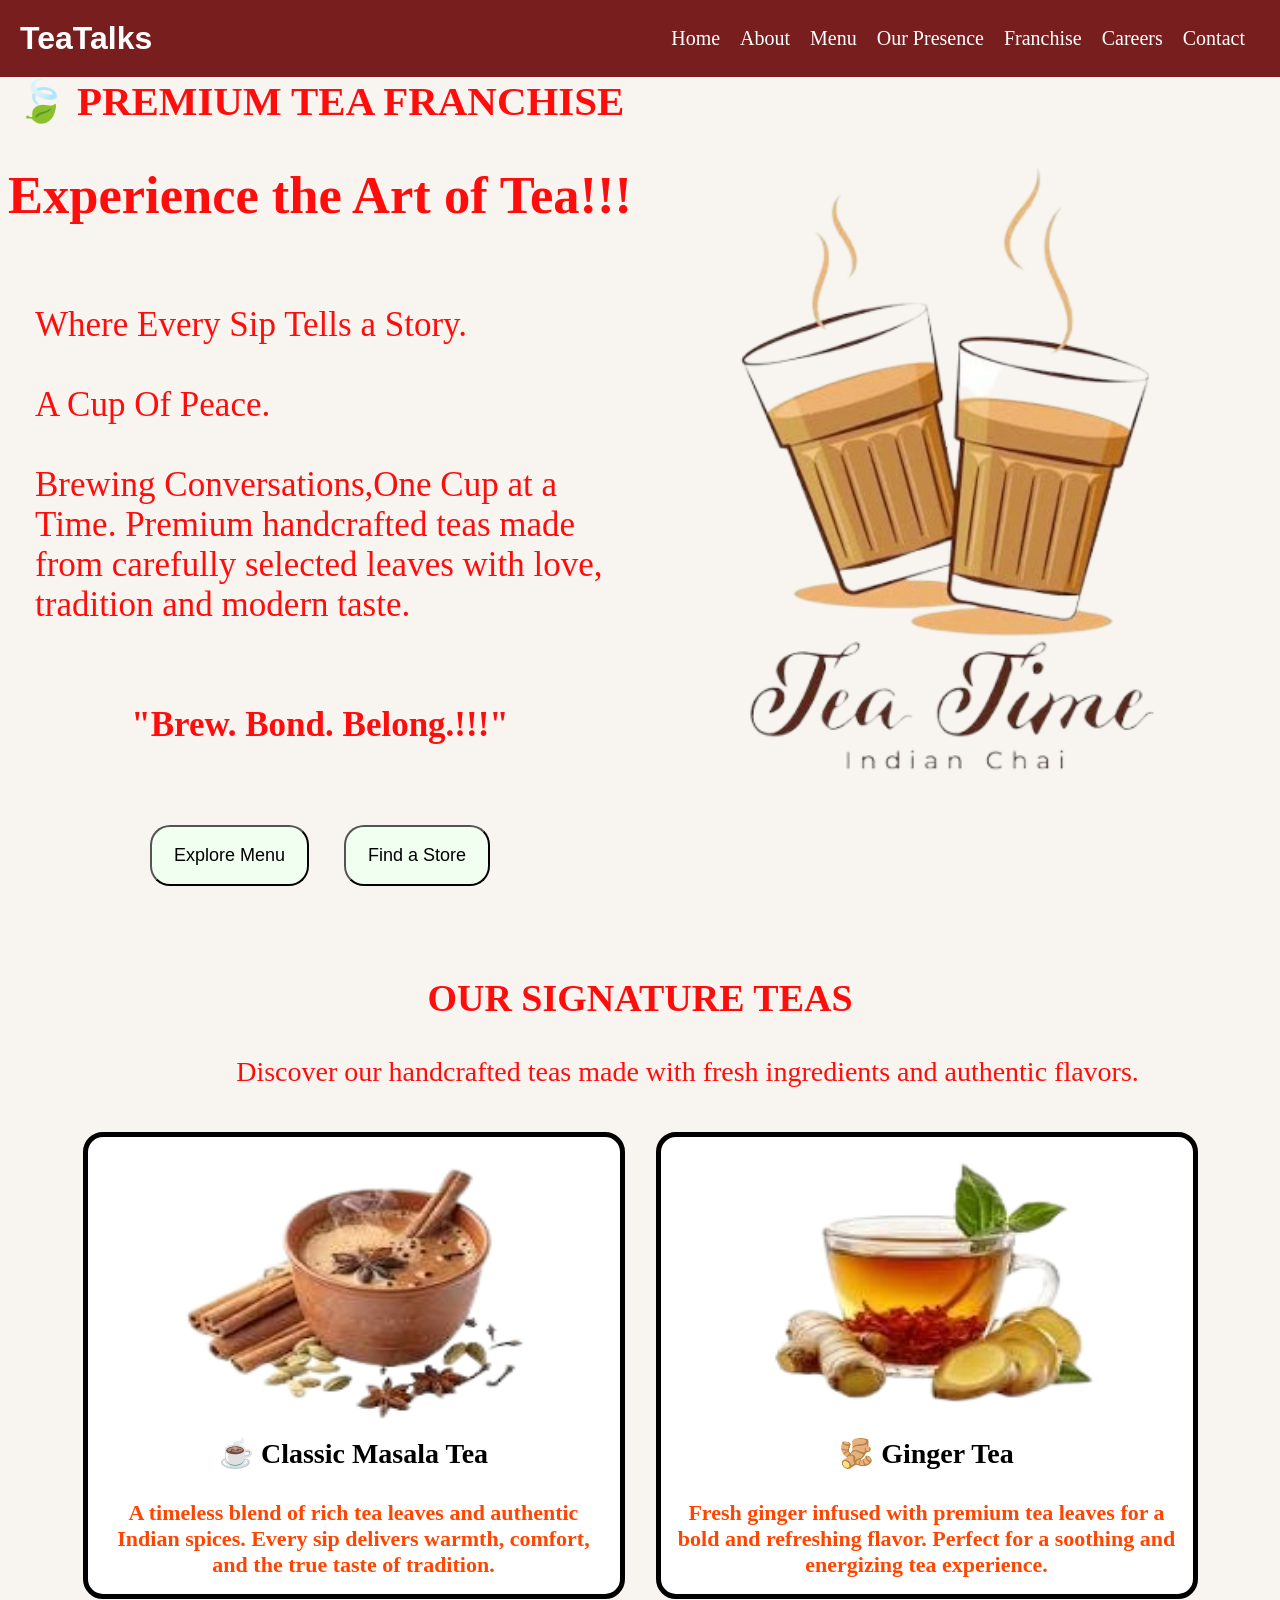
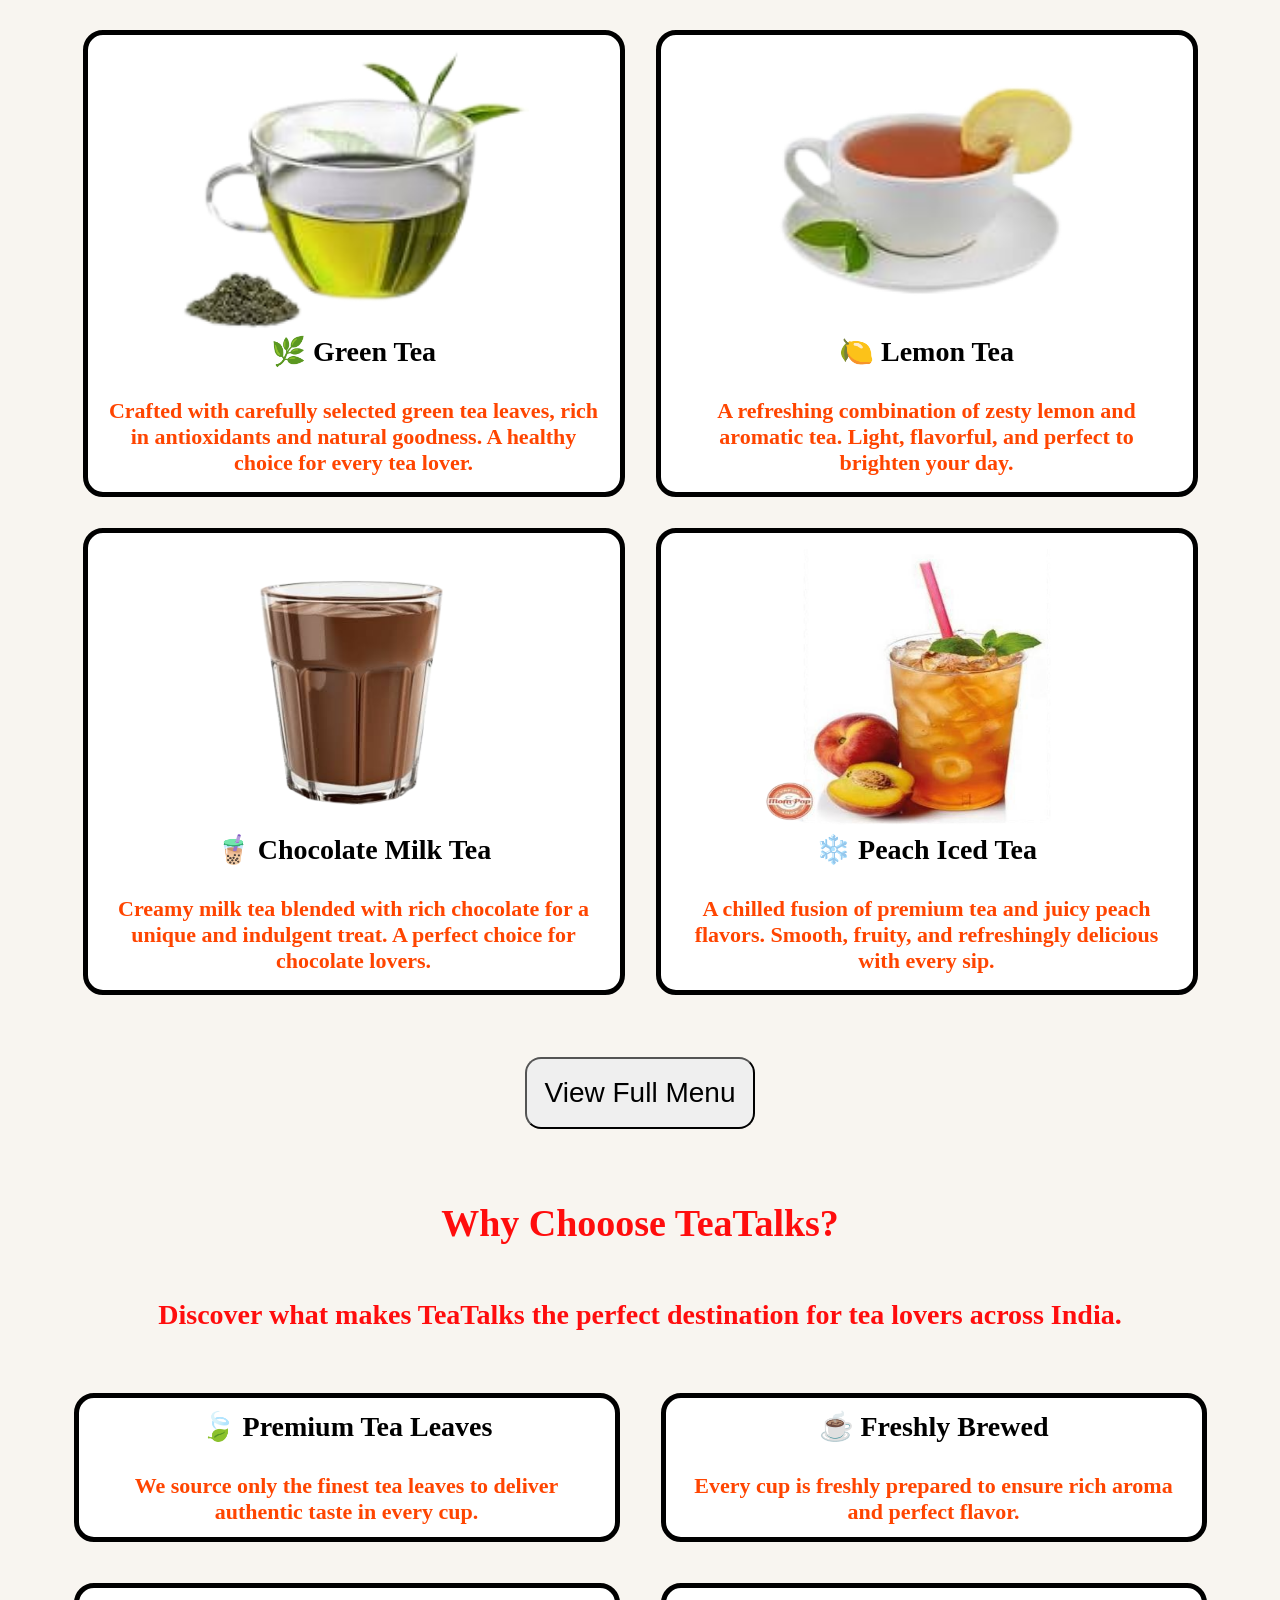
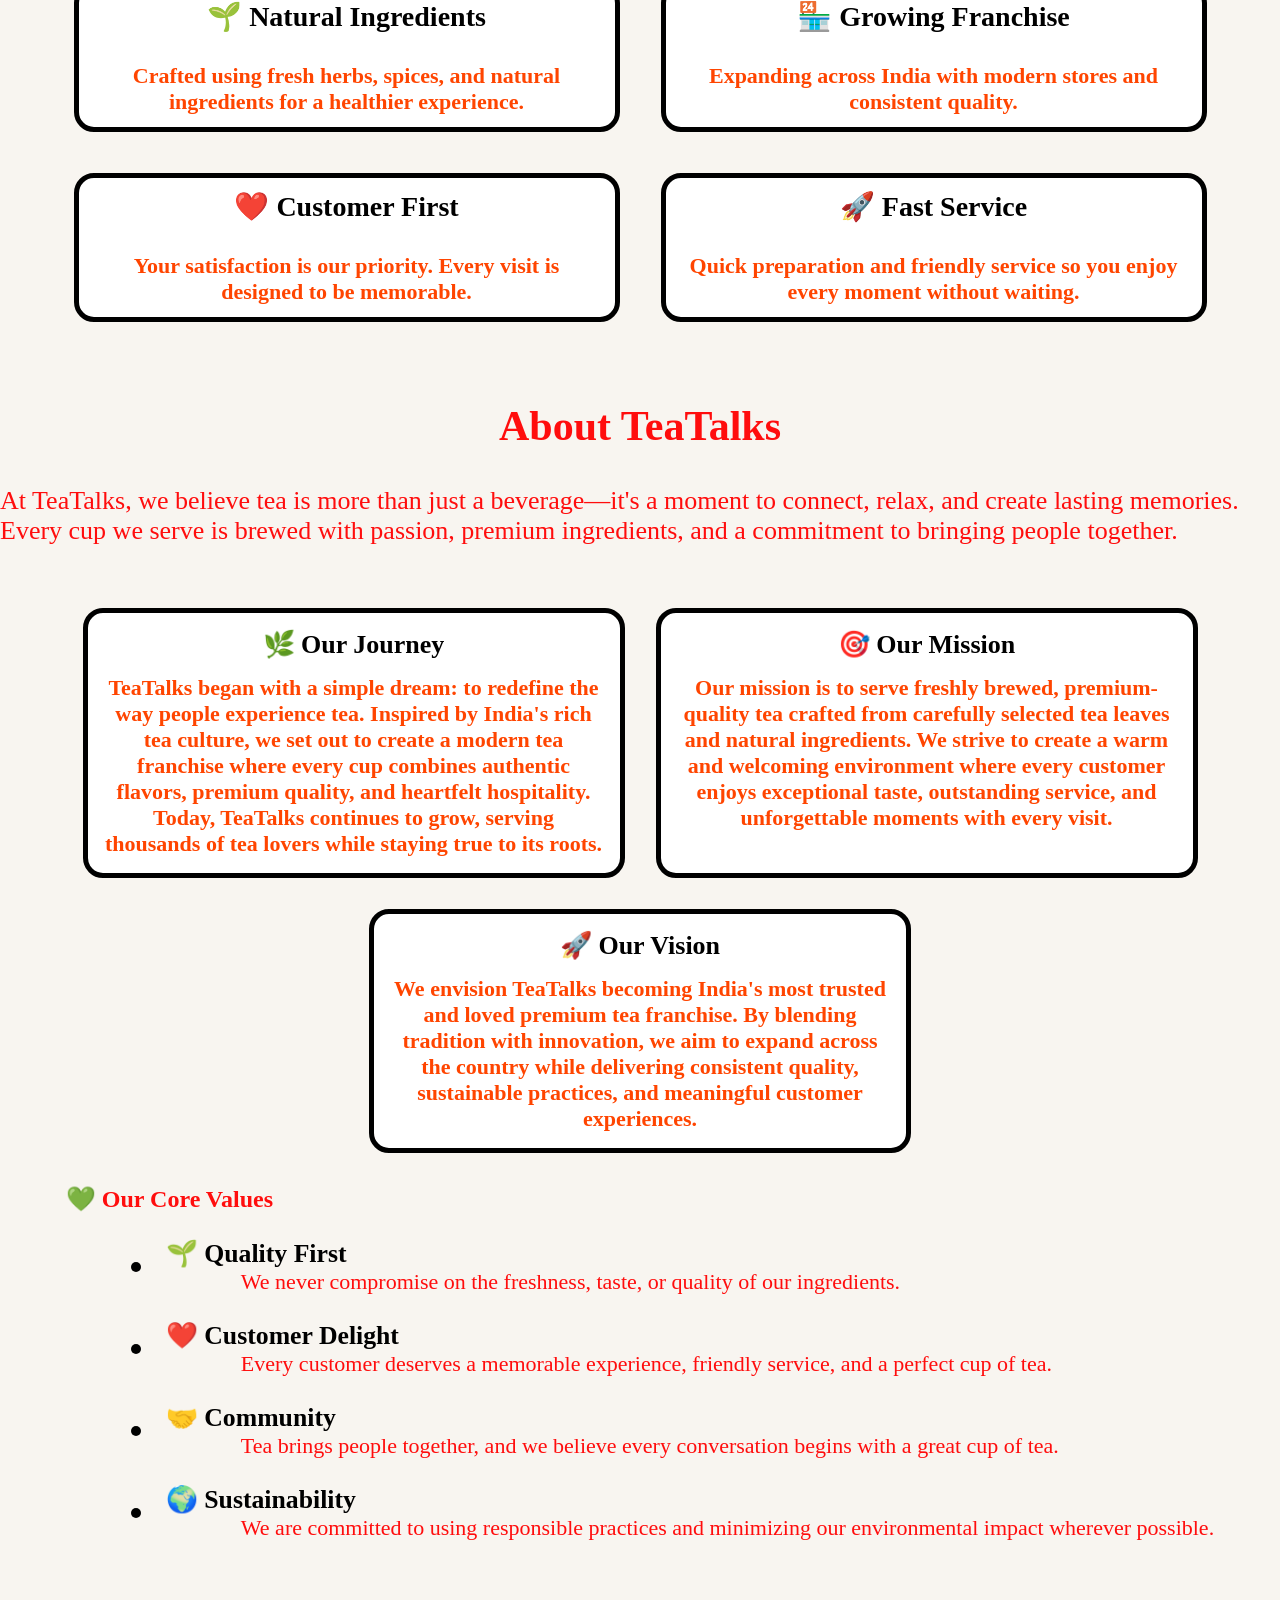
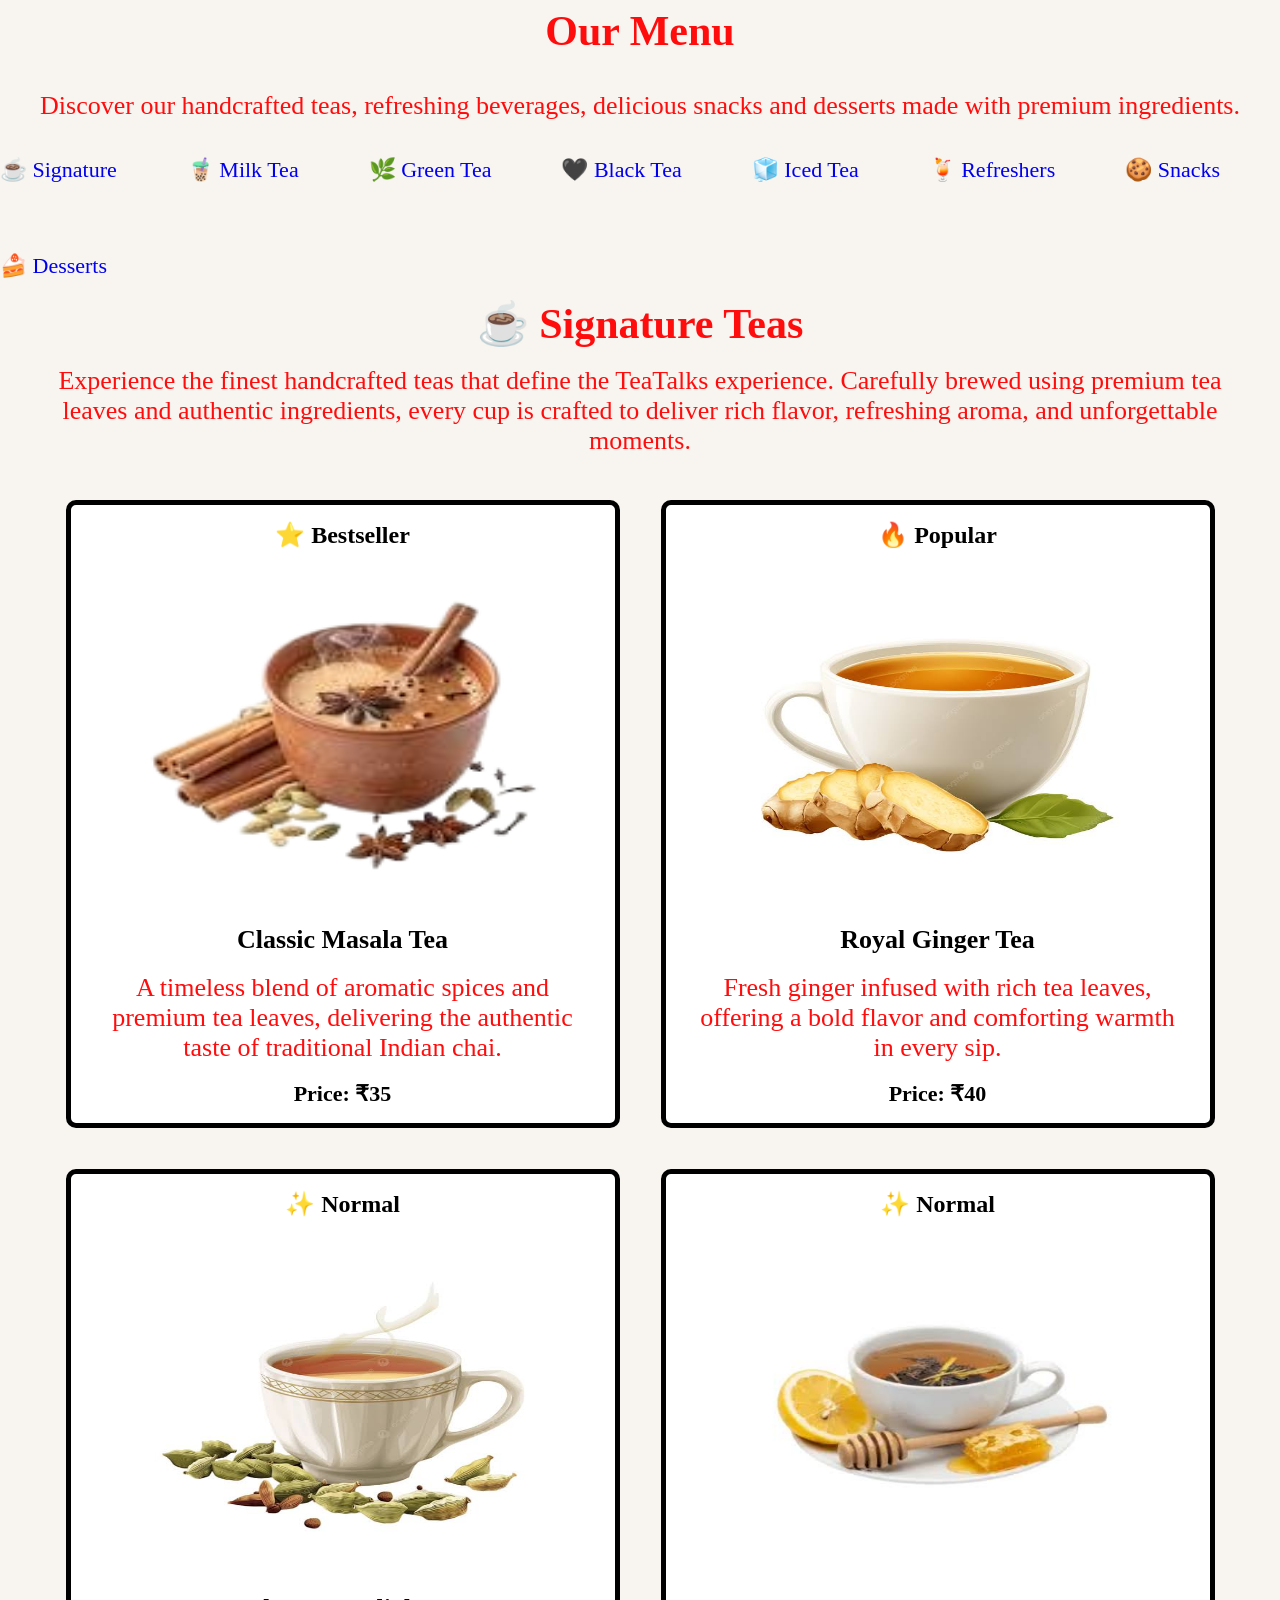
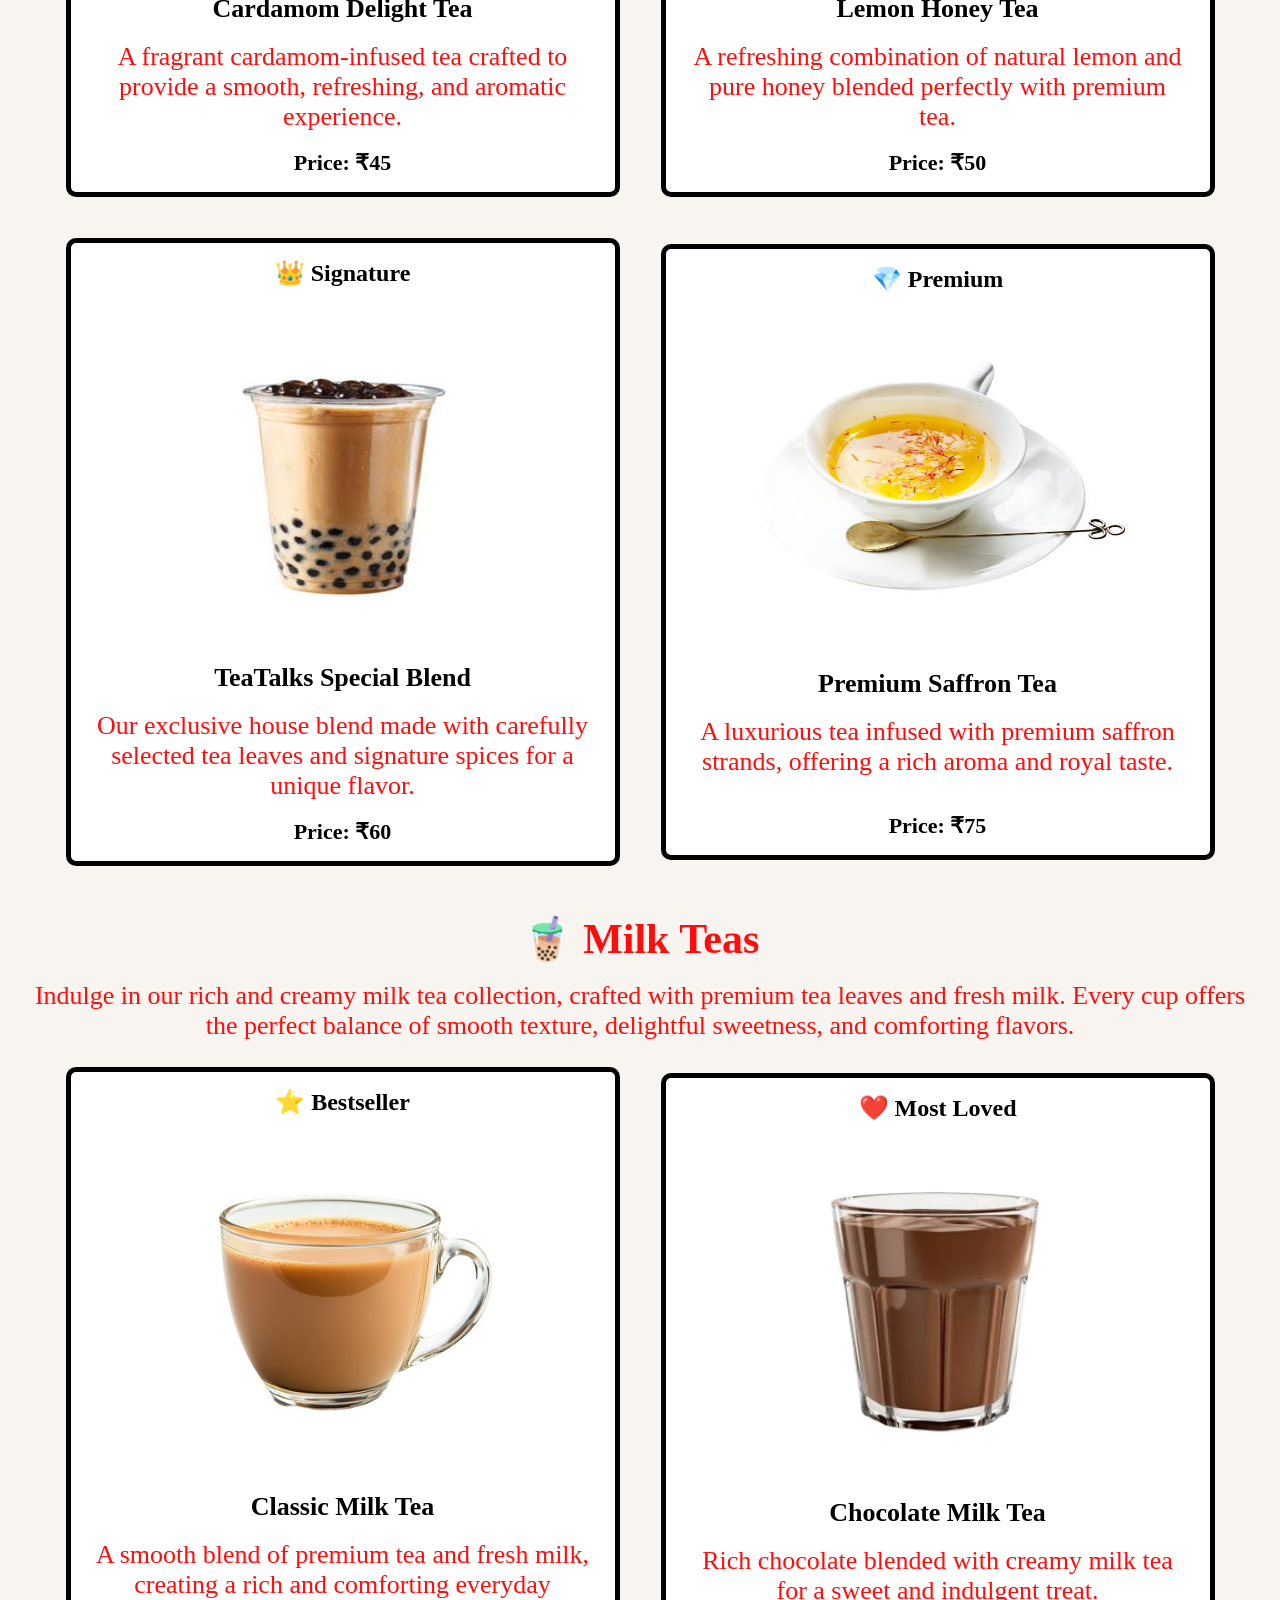
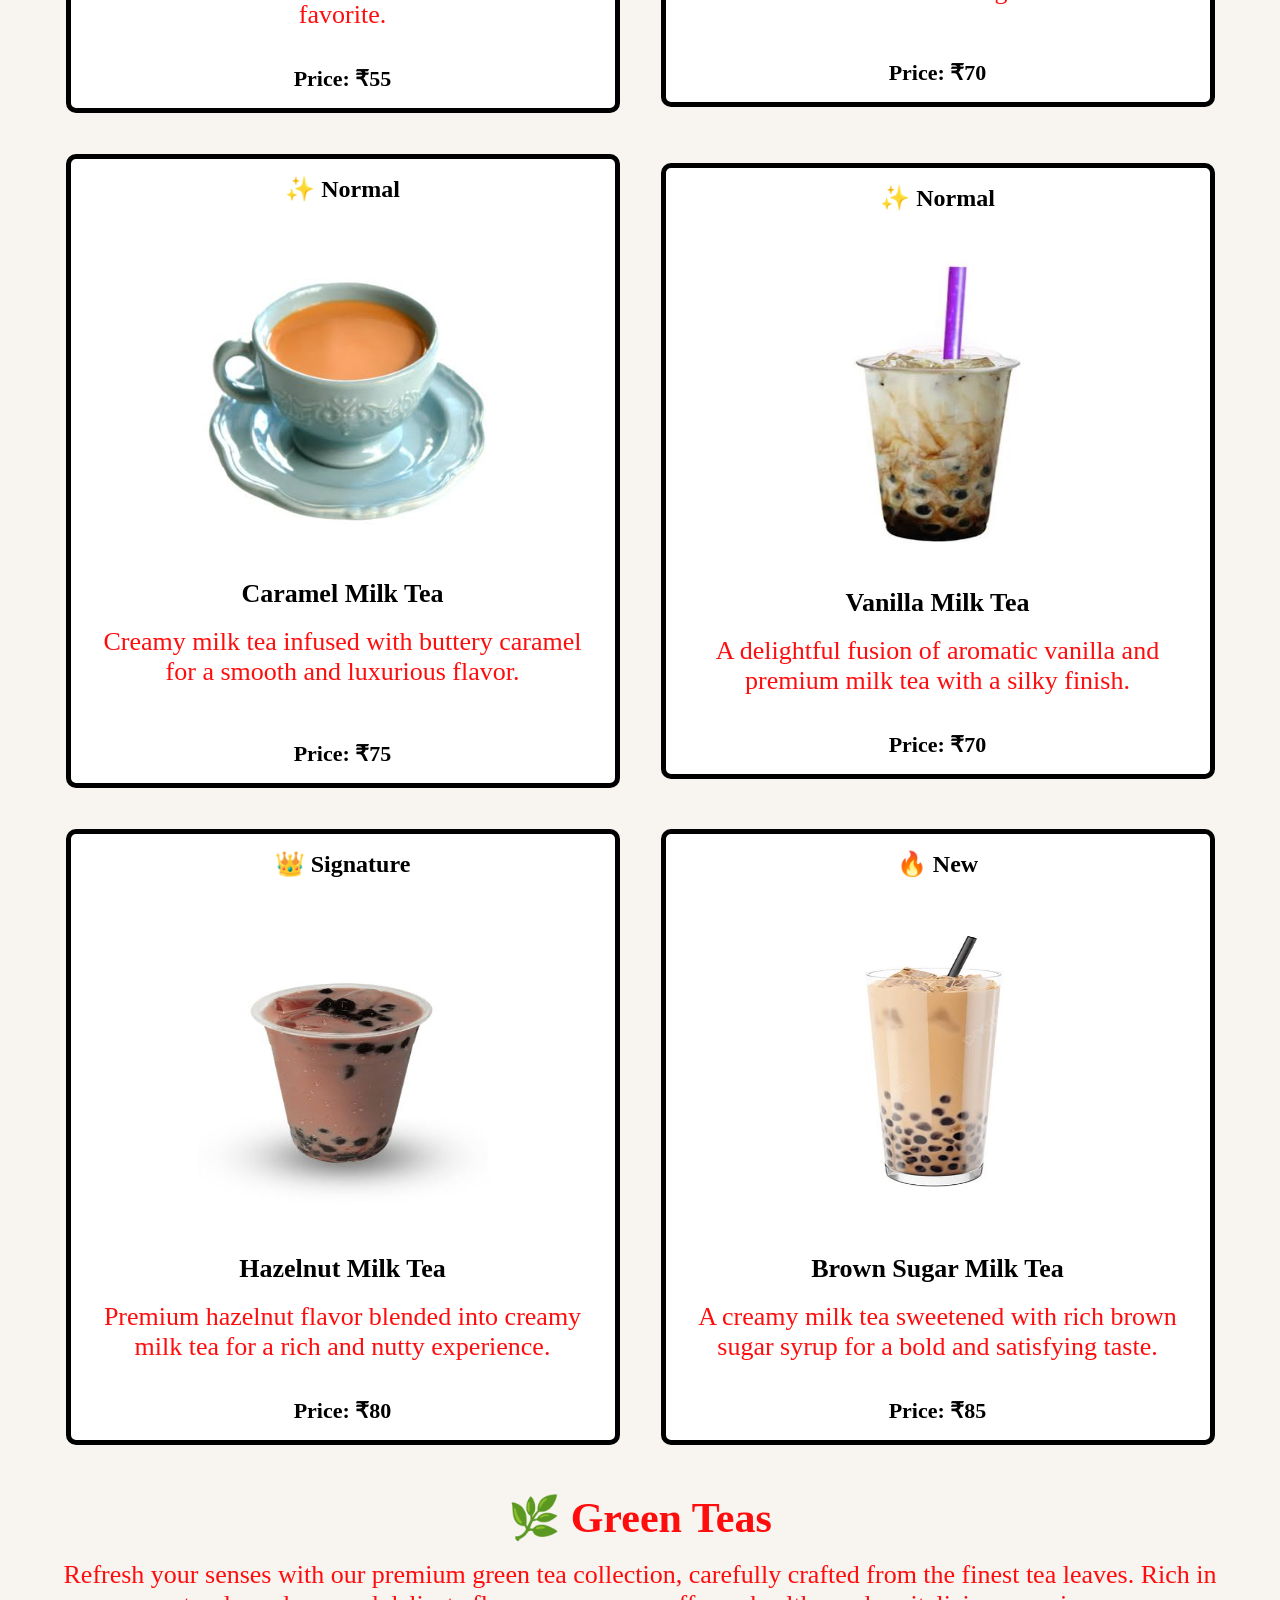
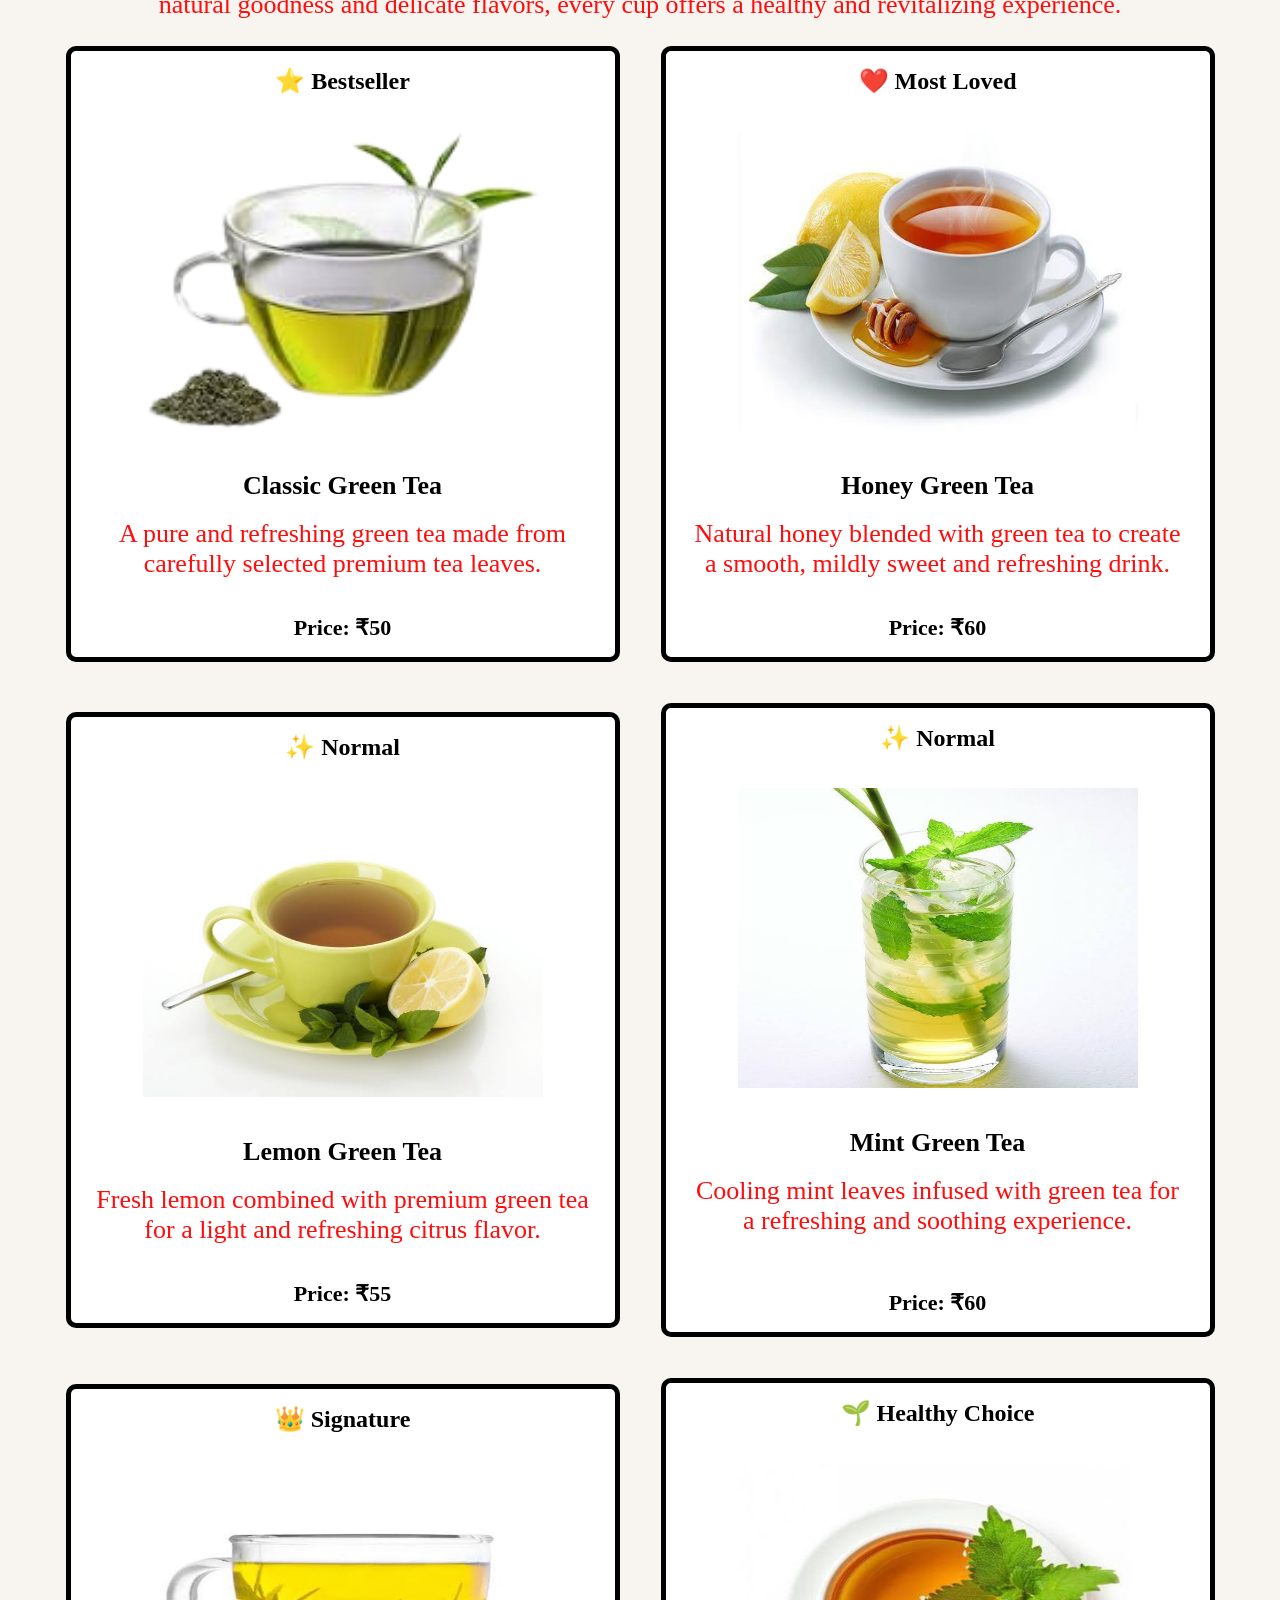
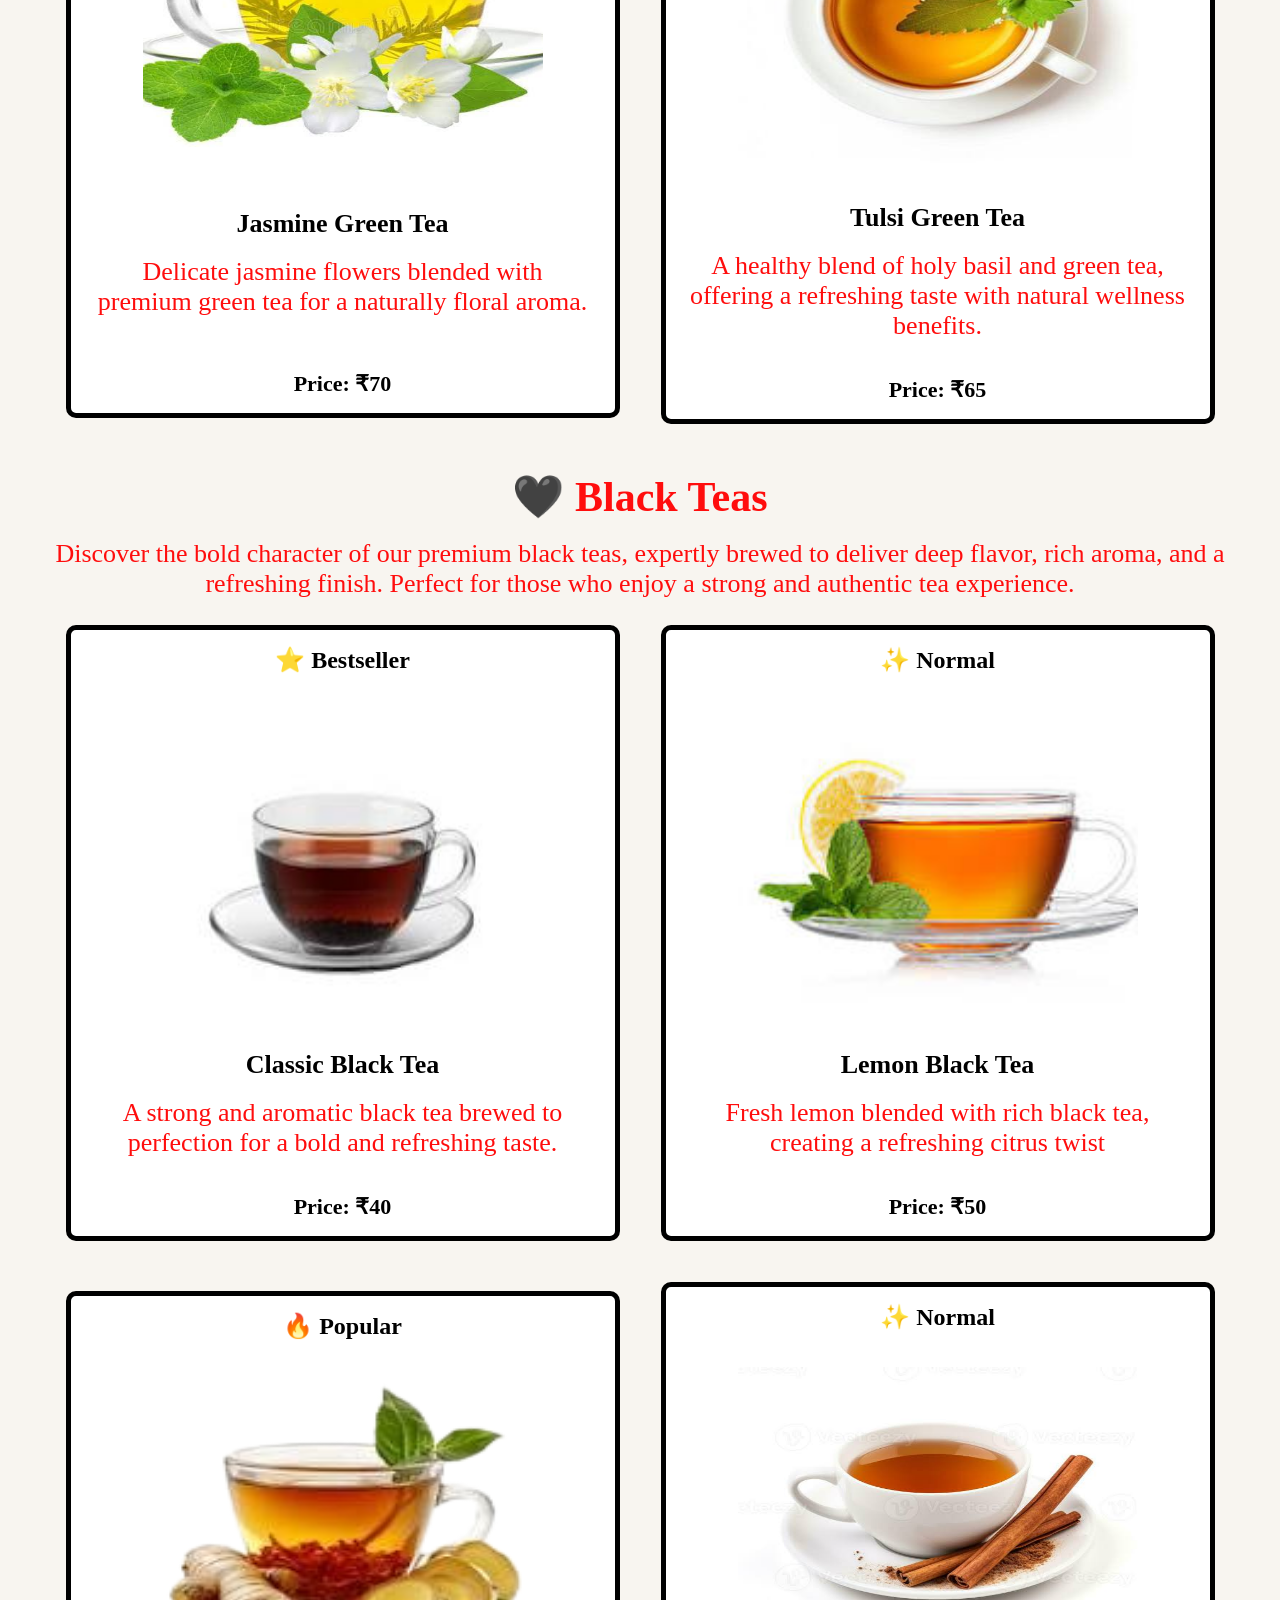
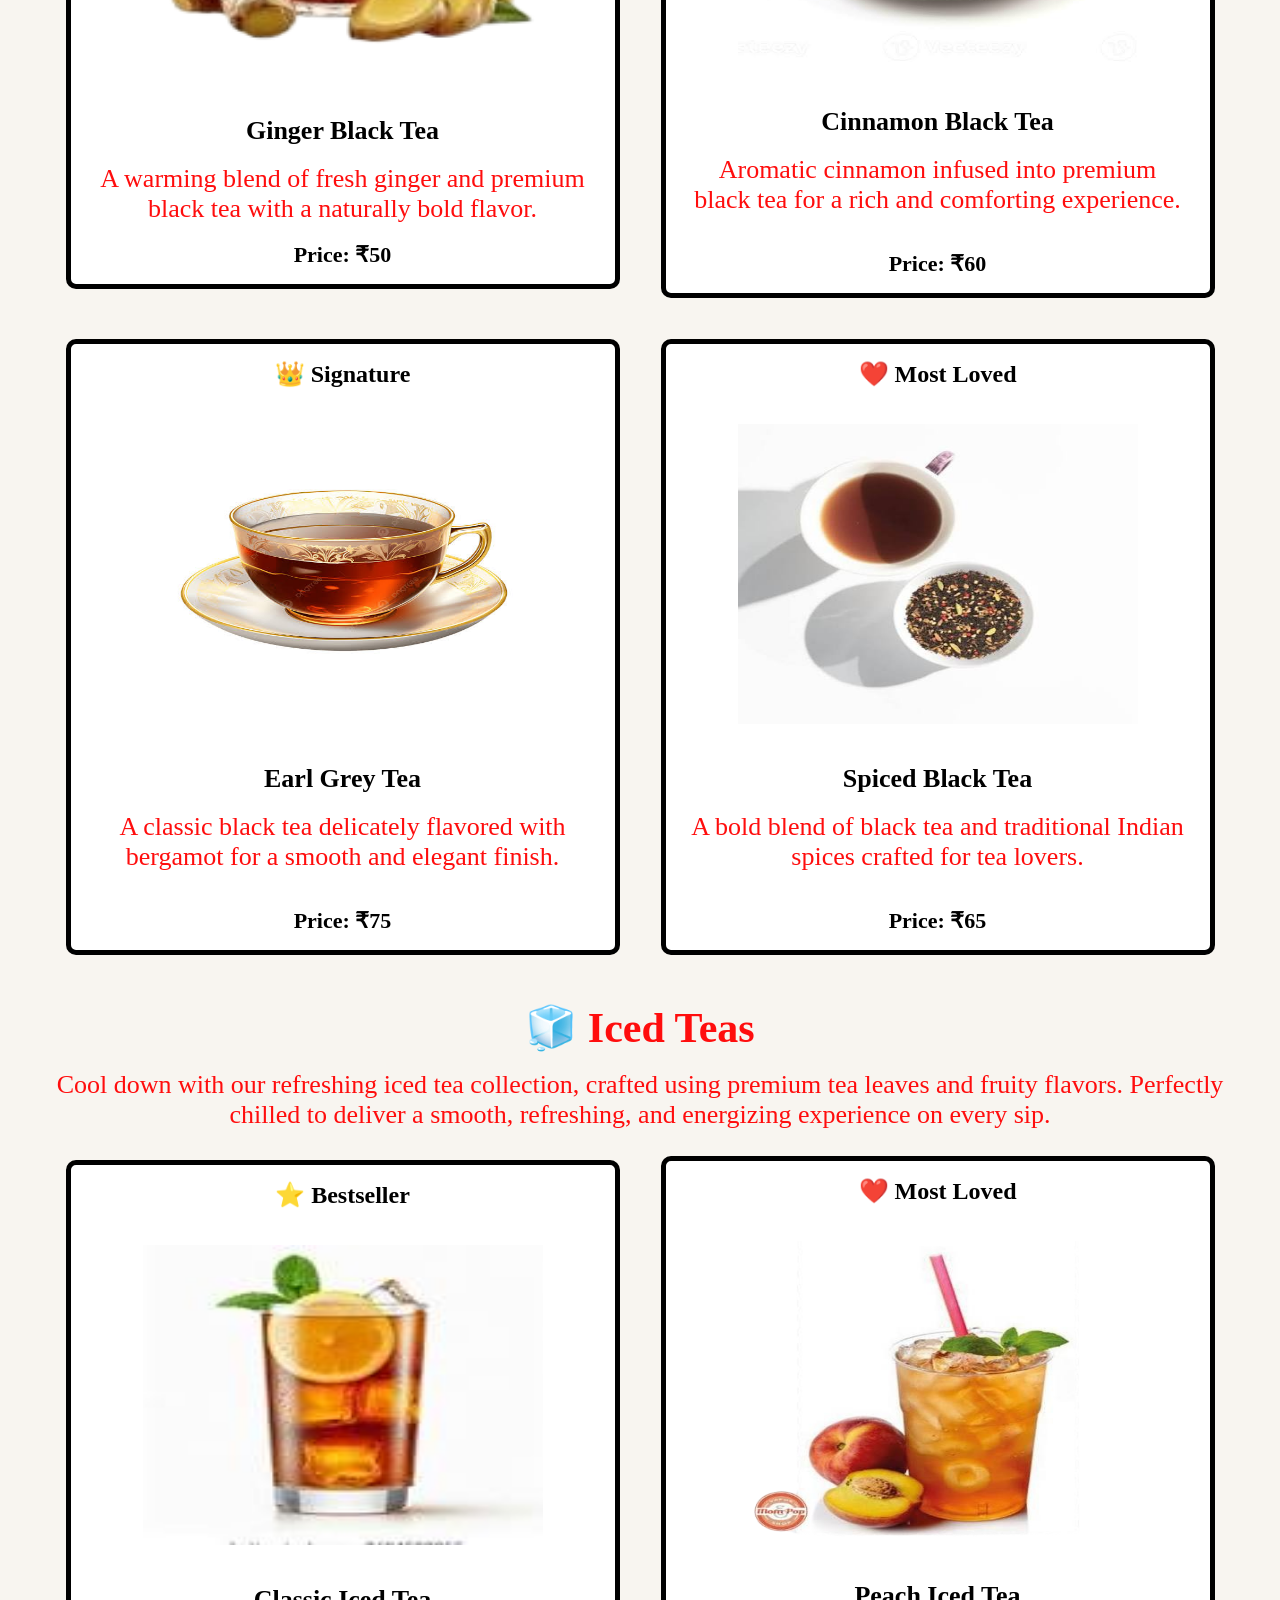
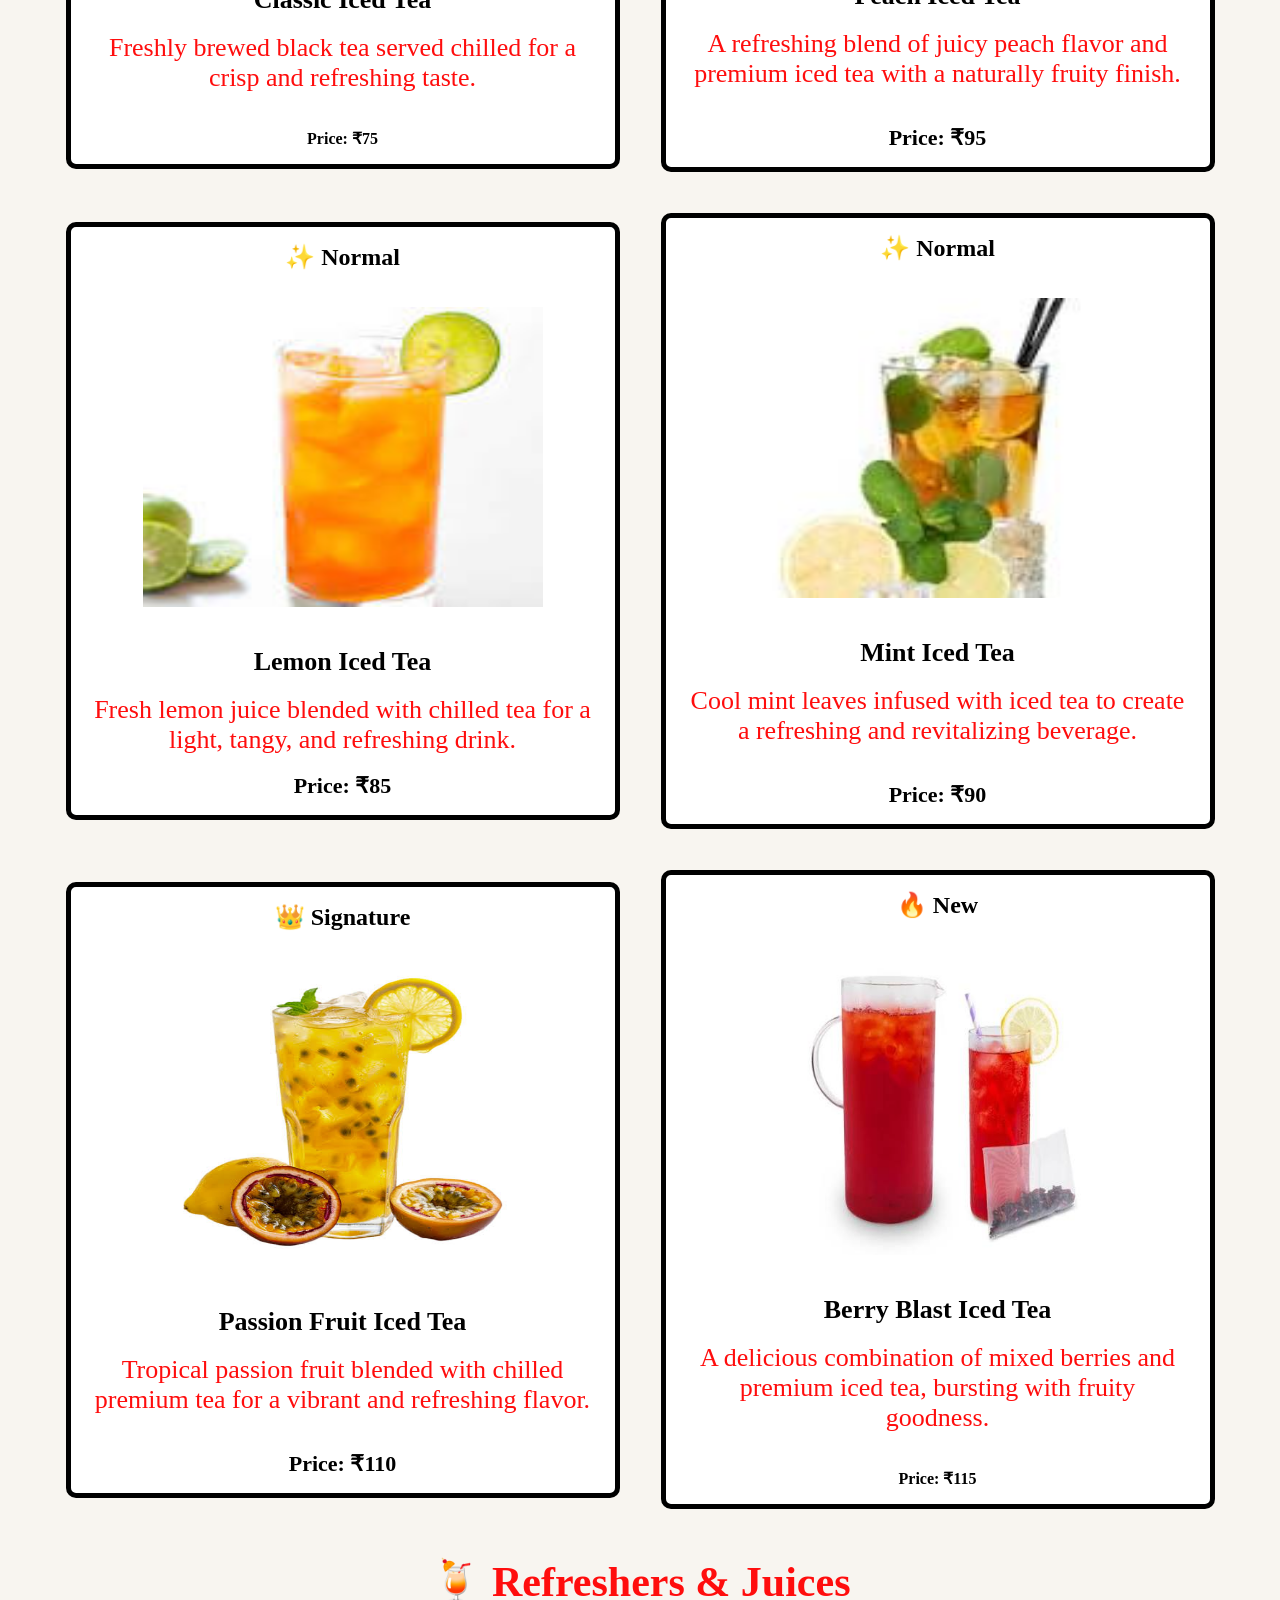
==== index.html @ 5b55db02 "initial website designed" ====
<!DOCTYPE html>
<html lang="en">
<head>
    <meta charset="UTF-8">
    <meta name="viewport" content="width=device-width, initial-scale=1.0">
    <link rel="stylesheet" href="style.css">
    <link rel="icon" href="TT-img-removebg-preview.png" type="image/png">
    <title>Tea Talks</title>
</head>
<body>
    <div id="maindiv">
        <div class="header">
            <div class="list">
                <h1 id="navbar">TeaTalks</h1>
                <ul id="lis">
                    <li><a class="anchor" href="#home" class="active" id="ho">Home </a></li>
                    <li><a class="anchor" href="#about">About  </a></li>
                    <li><a class="anchor" href="#menu">Menu   </a></li>    
                    <li><a class="anchor" href="#Presence">Our Presence </a></li>
                    <li><a class="anchor" href="#franchise">Franchise</a></li>
                    <li><a class="anchor" href="#careers">Careers  </a></li>
                    <li><a class="anchor" href="#contact">Contact  </a></li>
                </ul>
            </div>
        </div>
        <section id="home">
        <div class="banner">

            <div id="homecontent">
            <h3>🍃 PREMIUM TEA FRANCHISE</h3><br>
            <h1>Experience the Art of Tea!!!</h1><br><br>
            <p class="para">Where Every Sip Tells a Story. <br><br>
            A Cup Of Peace. <br><br> 
            Brewing Conversations,One Cup at a Time.
            Premium handcrafted teas made from carefully selected leaves with love, tradition and modern taste.</p><br><br>
            <h4>"Brew. Bond. Belong.!!!"</h4><br><br>
        <div id="btn">
            <button class="btnexpl" id="#menu">Explore Menu</button>
            <button class="btnexpl" id="#stores">Find a Store</button>
        </div>
    </div>
        <div id="img">
            <img src="images-removebg-preview.png" alt="Tea">
        </div>
        </section><br><br><br><br><br>
        <section class="featured">
            <h2>OUR SIGNATURE TEAS</h2><br><br>
            <p>Discover our handcrafted teas made with fresh ingredients and authentic flavors.</p>
            <br><br>
            <div class="cards">
                <div class="card">
                    <img class="cardimage" src="classic.png" alt="" >
                    <h3>☕ Classic Masala Tea</h3><br><br>
                    <h6>A timeless blend of rich tea leaves and authentic Indian spices. Every sip delivers warmth, comfort, and the true taste of tradition.</h6>
                    <h4></h4>
                </div>
                <div class="card">
                    <img class="cardimage" src="ginger tea.png" alt="">
                    <h3>🫚 Ginger Tea</h3><br><br>
                    <h6>Fresh ginger infused with premium tea leaves for a bold and refreshing flavor. Perfect for a soothing and energizing tea experience.</h6>
                    <h4></h4>
                </div>
                <div class="card">
                    <img class="cardimage" src="green tea.png" alt="">
                    <h3>🌿 Green Tea</h3><br><br>
                    <h6>Crafted with carefully selected green tea leaves, rich in antioxidants and natural goodness. A healthy choice for every tea lover.</h6>
                    <h4></h4>
                </div>
                <div class="card">
                    <img class="cardimage" src="lemon.png" alt="">
                    <h3>🍋 Lemon Tea</h3><br><br>
                    <h6>A refreshing combination of zesty lemon and aromatic tea. Light, flavorful, and perfect to brighten your day.</h6>
                    <h4></h4>
                </div>
                <div class="card">
                    <img class="cardimage" src="chocolate.png" alt="">
                    <h3>🧋 Chocolate Milk Tea</h3><br><br>
                    <h6>Creamy milk tea blended with rich chocolate for a unique and indulgent treat. A perfect choice for chocolate lovers.</h6>
                    <h4></h4>
                </div>
                <div class="card">
                    <img class="cardimage" src="peach.png" alt="">
                    <h3>❄️ Peach Iced Tea</h3><br><br>
                    <h6>A chilled fusion of premium tea and juicy peach flavors. Smooth, fruity, and refreshingly delicious with every sip.</h6>
                    <h4></h4>
                </div>

            </div>
            <br><br><br>
            <div id="btns">
                <button id="buttons">View Full Menu</button>
            </div>
        </section>
        <section class="reason"><br><br><br><br>
            <h2>Why Chooose TeaTalks?</h2><br><br><br>
            <h5>Discover what makes TeaTalks the perfect destination
for tea lovers across India.</h5><br><br><br>
            <div class="futcards">
                <div class="futcard">
                    <h3>🍃 Premium Tea Leaves</h3><br><br>
                    <h6>We source only the finest tea leaves to deliver authentic taste in every cup.</h6>
                </div>
                <div class="futcard">
                    <h3>☕ Freshly Brewed</h3><br><br>
                    <h6>Every cup is freshly prepared to ensure rich aroma and perfect flavor.</h6>
                </div>
                <div class="futcard">
                    <h3>🌱 Natural Ingredients</h3><br><br>
                    <h6>Crafted using fresh herbs, spices, and natural ingredients for a healthier experience.</h6>
                </div>
                <div class="futcard">
                    <h3>🏪 Growing Franchise</h3><br><br>
                    <h6>Expanding across India with modern stores and consistent quality.</h6>
                </div>
                <div class="futcard">
                    <h3>❤️ Customer First</h3><br><br>
                    <h6>Your satisfaction is our priority. Every visit is designed to be memorable.</h6>
                </div>
                <div class="futcard">
                    <h3>🚀 Fast Service</h3><br><br>
                    <h6>Quick preparation and friendly service so you enjoy every moment without waiting.</h6>
                </div>
            </div><br><br><br><br>
        </section>
         <section id="about" class="abt"><h1 style="color: rgb(255, 13, 13);">About TeaTalks</h1><br><br>
            <div class="story">
                <p>At TeaTalks, we believe tea is more than just a beverage—it's a moment to connect, relax, and create lasting memories. Every cup we serve is brewed with passion, premium ingredients, and a commitment to bringing people together.</p>
            </div><br><br><br>
        <div class="cards">
            <div class="card">
            <div class="journey">
                <h2 class="st">🌿 Our Journey</h2><br>
                <p>TeaTalks began with a simple dream: to redefine the way people experience tea. Inspired by India's rich tea culture, we set out to create a modern tea franchise where every cup combines authentic flavors, premium quality, and heartfelt hospitality. Today, TeaTalks continues to grow, serving thousands of tea lovers while staying true to its roots.</p>
            </div>
            </div>
            <div class="card">
            <div class="mission">
                <h2 class="st">🎯 Our Mission</h2><br>
                <p>Our mission is to serve freshly brewed, premium-quality tea crafted from carefully selected tea leaves and natural ingredients. We strive to create a warm and welcoming environment where every customer enjoys exceptional taste, outstanding service, and unforgettable moments with every visit.</p>
            </div></div>
            <div class="card">
            <div class="vision">
                <h2 class="st">🚀 Our Vision</h2><br>
                <p>We envision TeaTalks becoming India's most trusted and loved premium tea franchise. By blending tradition with innovation, we aim to expand across the country while delivering consistent quality, sustainable practices, and meaningful customer experiences.</p>
            </div></div>
            </div>
          <section class="timeline">
            <h2>💚 Our Core Values</h2>
            <div class="timeline-item">
                <div class="timeline-left">
                    <div class="circle"></div>
                    <div class="line"></div>
                </div>
                <div class="timeline-right">
                    <h3>🌱 Quality First</h3>
                    <p>We never compromise on the freshness, taste, or quality of our ingredients.</p>
                </div>
            </div>
            <div class="timeline-item">
                <div class="timeline-left">
                    <div class="circle"></div>
                    <div class="line"></div>
                </div>
                <div class="timeline-right">
                    <h3>❤️ Customer Delight</h3>
                    <p>Every customer deserves a memorable experience, friendly service, and a perfect cup of tea.</p>
                </div>
            </div>
            <div class="timeline-item">
                <div class="timeline-left">
                    <div class="circle"></div>
                    <div class="line"></div>
                </div>
                <div class="timeline-right">
                    <h3>🤝 Community </h3>
                    <p>Tea brings people together, and we believe every conversation begins with a great cup of tea.</p>
                </div>
            </div>
            <div class="timeline-item">
                <div class="timeline-left">
                    <div class="circle"></div>
                </div>
                <div class="timeline-right">
                    <h3>🌍 Sustainability </h3>
                    <p>We are committed to using responsible practices and minimizing our environmental impact wherever possible.</p>
                </div>
            </div>
            
          </section><br><br><br>
        
        </section> 
        <section id="menu">
            <h2>Our Menu</h2><br><br>
            <p>Discover our handcrafted teas, refreshing beverages,
delicious snacks and desserts made with premium ingredients.</p><br><br>
                <div id="side-nav">
                    <a href="#signature">☕ Signature</a>
                    <a href="#milktea">🧋 Milk Tea</a>
                    <a href="#greentea">🌿 Green Tea</a>
                    <a href="#blacktea">🖤 Black Tea</a>
                    <a href="#icedtea">🧊 Iced Tea</a>
                    <a href="#refreshers">🍹 Refreshers</a>
                    <a href="#snacks">🍪 Snacks</a>
                    <a href="#desserts">🍰 Desserts</a>
                </div>
                <section id="signature">
                    <h2 class="head-menu">☕ Signature Teas</h2><br>
                    <p class="head-description">Experience the finest handcrafted teas that define the TeaTalks experience. Carefully brewed using premium tea leaves and authentic ingredients, every cup is crafted to deliver rich flavor, refreshing aroma, and unforgettable moments.</p><br><br>
                    <div class="card-container">
                        <div class="menu-card">
                            <div class="badge">⭐ Bestseller</div><br><br>
                            <div class="image-view">
                                <img src="classic.png" alt="tea">
                            </div><br><br>
                        <div class="card-content">
                            <h3>Classic Masala Tea</h3><br>
                            <p>A timeless blend of aromatic spices and premium tea leaves, delivering the authentic taste of traditional Indian chai.</p><br>
                            <!-- <span class="category">
                                ☕ Signature Tea
                            </span><br><br> -->
                            <h4 class="price">Price: ₹35</h4>
                        </div> 
                   </div>
                        <div class="menu-card">
                            <div class="badge">🔥 Popular</div><br><br>
                            <div class="image-view">
                                <img src="Royal Ginger Tea1.jpg" alt="tea">
                            </div><br><br>
                            <div class="card-content">
                            <h3>Royal Ginger Tea</h3><br>
                            <p>Fresh ginger infused with rich tea leaves, offering a bold flavor and comforting warmth in every sip.</p><br>
                            <h4 class="price">Price: ₹40</h4>
                            </div>
                        </div>
                        <div class="menu-card">
                            <div class="badge">✨ Normal</div><br><br>
                            <div class="image-view">
                                <img src="Cardamom Delight Tea.jpg" alt="tea">
                            </div><br><br>
                             <div class="card-content">
                            <h3>Cardamom Delight Tea</h3><br>
                            <p>A fragrant cardamom-infused tea crafted to provide a smooth, refreshing, and aromatic experience.</p><br>
                            <h4 class="price">Price: ₹45</h4>
                         </div>   
                        </div>
                        <div class="menu-card">
                            <div class="badge">✨ Normal</div><br><br>
                            <div class="image-view">
                                <img src="Lemon Honey Tea.jpg" alt="tea">
                            </div><br><br>
                             <div class="card-content">
                            <h3>Lemon Honey Tea</h3><br>
                            <p>A refreshing combination of natural lemon and pure honey blended perfectly with premium tea.</p><br>
                            <h4 class="price">Price: ₹50</h4>
                           </div>
                        </div>
                        <div class="menu-card">
                            <div class="badge">👑 Signature</div><br><br>
                            <div class="image-view">
                                <img src="TeaTalks Special Blend.jpg" alt="tea">
                            </div><br><br>
                             <div class="card-content">
                            <h3>TeaTalks Special Blend</h3><br>
                            <p>Our exclusive house blend made with carefully selected tea leaves and signature spices for a unique flavor.</p><br>
                            <h4 class="price">Price: ₹60</h4>
                            </div>
                        </div>
                        <div class="menu-card">
                            <div class="badge">💎 Premium</div><br><br>
                            <div class="image-view">
                                <img src="Premium Saffron Tea1.jpg" alt="tea">
                            </div><br><br>
                             <div class="card-content">
                            <h3>Premium Saffron Tea</h3><br>
                            <p>A luxurious tea infused with premium saffron strands, offering a rich aroma and royal taste.</p><br><br>
                            <h4 class="price">Price: ₹75</h4>
                             </div>
                        </div>
                    </div>
                </section>
                <section id="milktea">
                    <h2 class="head-menu">🧋 Milk Teas</h2><br>
                    <p class="head-description">Indulge in our rich and creamy milk tea collection, crafted with premium tea leaves and fresh milk. Every cup offers the perfect balance of smooth texture, delightful sweetness, and comforting flavors.</p><br>
                    <div class="card-container">
                        <div class="menu-card">
                            <div class="badge">⭐ Bestseller</div><br><br>
                            <div class="image-view">
                                <img src="Classic Milk Tea.jpg" alt="tea">
                            </div><br><br>
                            <div class="card-content">                <h3>Classic Milk Tea</h3><br>
                            <p>A smooth blend of premium tea and fresh milk, creating a rich and comforting everyday favorite.</p><br><br>
                            <h4 class="price">Price: ₹55</h4>
                            </div>
                        </div>
                        <div class="menu-card">
                            <div class="badge">❤️ Most Loved</div><br><br>
                            <div class="image-view">
                                <img src="chocolate.png" alt="tea">
                            </div><br><br>
                            <div class="card-content">                            <h3>Chocolate Milk Tea</h3><br>
                            <p>Rich chocolate blended with creamy milk tea for a sweet and indulgent treat.</p><br><br><br>
                            <h4 class="price">Price: ₹70</h4>
                            </div>
                        </div>
                        <div class="menu-card">
                            <div class="badge">✨ Normal</div><br><br>
                            <div class="image-view">
                                <img src="Caramel Milk Tea.jpg" alt="tea">
                            </div><br><br>
                            <div class="card-content">
                            <h3>Caramel Milk Tea</h3><br>
                            <p>Creamy milk tea infused with buttery caramel for a smooth and luxurious flavor.</p><br><br><br>
                            <h4 class="price">Price: ₹75</h4>
                            </div>
                        </div>
                        <div class="menu-card">
                            <div class="badge">✨ Normal</div><br><br>
                            <div class="image-view">
                                <img src="Vanilla Milk Tea.jpg" alt="tea">
                            </div><br><br>
                            <div class="card-content">
                            <h3>Vanilla Milk Tea</h3><br>
                            <p>A delightful fusion of aromatic vanilla and premium milk tea with a silky finish.</p><br><br>
                            <h4 class="price">Price: ₹70</h4>
                                </div>
                        </div>
                        <div class="menu-card">
                            <div class="badge">👑 Signature</div><br><br>
                            <div class="image-view">
                                <img src="Hazelnut Milk Tea.jpg" alt="tea">
                            </div><br><br>
                            <div class="card-content">
                            <h3>Hazelnut Milk Tea</h3><br>
                            <p>Premium hazelnut flavor blended into creamy milk tea for a rich and nutty experience.</p><br><br>
                            <h4 class="price">Price: ₹80</h4>
                            </div>
                        </div>
                        <div class="menu-card">
                            <div class="badge">🔥 New</div><br><br>
                            <div class="image-view">
                                <img src="Brown Sugar Milk Tea.jpg" alt="tea">
                            </div><br><br>
                            <div class="card-content">
                            <h3>Brown Sugar Milk Tea</h3><br>
                            <p>A creamy milk tea sweetened with rich brown sugar syrup for a bold and satisfying taste.</p><br><br>
                            <h4 class="price">Price: ₹85</h4>
                            </div>
                        </div>
                    </div>
                </section>
                <section id="greentea">
                    <h2 class="head-menu">🌿 Green Teas</h2><br>
                    <p class="head-description">Refresh your senses with our premium green tea collection, carefully crafted from the finest tea leaves. Rich in natural goodness and delicate flavors, every cup offers a healthy and revitalizing experience.</p><br>
                    <div class="card-container">
                        <div class="menu-card">
                            <div class="badge">⭐ Bestseller</div><br><br>
                            <div class="image-view">
                                <img src="green tea.png" alt="tea">
                            </div><br><br>
                            <div class="card-content">
                            <h3>Classic Green Tea</h3><br>
                            <p>A pure and refreshing green tea made from carefully selected premium tea leaves.</p><br><br>
                            <h4 class="price">Price: ₹50</h4>
                            </div>
                        </div>
                        <div class="menu-card">
                            <div class="badge">❤️ Most Loved</div><br><br>
                            <div class="image-view">
                                <img src="Honey Green Tea1.jpg" alt="tea">
                            </div><br><br>
                            <div class="card-content">
                            <h3>Honey Green Tea</h3><br>
                            <p>Natural honey blended with green tea to create a smooth, mildly sweet and refreshing drink.</p><br><br>
                            <h4 class="price">Price: ₹60</h4>
                            </div>
                        </div>
                        <div class="menu-card">
                            <div class="badge">✨ Normal</div><br><br>
                            <div class="image-view">
                                <img src="Lemon Green Tea.jpg" alt="tea">
                            </div><br><br>
                            <div class="card-content">
                            <h3>Lemon Green Tea</h3><br>
                            <p>Fresh lemon combined with premium green tea for a light and refreshing citrus flavor.</p><br><br>
                            <h4 class="price">Price: ₹55</h4>
                            </div>
                        </div>
                        <div class="menu-card">
                            <div class="badge">✨ Normal</div><br><br>
                            <div class="image-view">
                                <img src="Mint Green Tea.jpg" alt="tea">
                            </div><br><br>
                            <div class="card-content">
                            <h3>Mint Green Tea</h3><br>
                            <p>Cooling mint leaves infused with green tea for a refreshing and soothing experience.</p><br><br><br>
                            <h4 class="price">Price: ₹60</h4>
                            </div>
                        </div>
                        <div class="menu-card">
                            <div class="badge">👑 Signature</div><br><br>
                            <div class="image-view">
                                <img src="Jasmine Green Tea.jpg" alt="tea">
                            </div><br><br>
                            <div class="card-content">
                            <h3>Jasmine Green Tea</h3><br>
                            <p>Delicate jasmine flowers blended with premium green tea for a naturally floral aroma.</p><br><br><br>
                            <h4 class="price">Price: ₹70</h4>
                            </div>
                        </div>
                        <div class="menu-card">
                            <div class="badge">🌱 Healthy Choice</div><br><br>
                            <div class="image-view">
                                <img src="Tulsi Green Tea.jpg" alt="tea">
                            </div><br><br>
                            <div class="card-content">
                            <h3>Tulsi Green Tea</h3><br>
                            <p>A healthy blend of holy basil and green tea, offering a refreshing taste with natural wellness benefits.</p><br><br>
                            <h4 class="price">Price: ₹65</h4>
                            </div>
                        </div>
                    </div>
                </section>
                <section id="blacktea">
                    <h2 id="head-menu">🖤 Black Teas</h2><br>
                    <p id="head-description">Discover the bold character of our premium black teas, expertly brewed to deliver deep flavor, rich aroma, and a refreshing finish. Perfect for those who enjoy a strong and authentic tea experience.</p><br>
                    <div class="card-container">
                        <div class="menu-card">
                            <div class="badge">⭐ Bestseller</div><br><br>
                            <div class="image-view">
                                <img src="Classic Black Tea.jpg" alt="tea">
                            </div><br><br>
                            <div class="card-content">
                            <h3>Classic Black Tea</h3><br>
                            <p>A strong and aromatic black tea brewed to perfection for a bold and refreshing taste.</p><br><br>
                            <h4 class="price">Price: ₹40</h4>
                            </div>
                        </div>
                        <div class="menu-card">
                            <div class="badge">✨ Normal</div><br><br>
                            <div class="image-view">
                                <img src="Lemon Black Tea.jpg" alt="tea">
                            </div><br><br>
                            <div class="card-content">
                            <h3>Lemon Black Tea</h3><br>
                            <p>Fresh lemon blended with rich black tea, creating a refreshing citrus twist</p><br><br>
                            <h4 class="price">Price: ₹50</h4>
                            </div>
                        </div>
                        <div class="menu-card">
                            <div class="badge">🔥 Popular</div><br><br>
                            <div class="image-view">
                                <img src="ginger tea.png" alt="tea">
                            </div><br><br>
                            <div class="card-content">
                            <h3>Ginger Black Tea</h3><br>
                            <p>A warming blend of fresh ginger and premium black tea with a naturally bold flavor.</p><br>
                            <h4 class="price">Price: ₹50</h4>
                            </div>
                        </div>
                        <div class="menu-card">
                            <div class="badge">✨ Normal</div><br><br>
                            <div class="image-view">
                                <img src="Cinnamon Black Tea.jpg" alt="tea">
                            </div><br><br>
                            <div class="card-content">
                            <h3>Cinnamon Black Tea</h3><br>
                            <p>Aromatic cinnamon infused into premium black tea for a rich and comforting experience.</p><br><br>
                            <h4 class="price">Price: ₹60</h4>
                            </div>
                        </div>
                        <div class="menu-card">
                            <div class="badge">👑 Signature</div><br><br>
                            <div class="image-view">
                                <img src="Earl Grey Tea.jpg" alt="tea">
                            </div><br><br>
                            <div class="card-content">
                            <h3>Earl Grey Tea</h3><br>
                            <p>A classic black tea delicately flavored with bergamot for a smooth and elegant finish.</p><br><br>
                            <h4 class="price">Price: ₹75</h4>
                            </div>
                        </div>
                        <div class="menu-card">
                            <div class="badge">❤️ Most Loved</div><br><br>
                            <div class="image-view">
                                <img src="Spiced Black Tea.jpg" alt="tea">
                            </div><br><br>
                            <div class="card-content">
                            <h3>Spiced Black Tea</h3><br>
                            <p>A bold blend of black tea and traditional Indian spices crafted for tea lovers.</p><br><br>
                            <h4 class="price">Price: ₹65</h4>
                            </div>
                        </div>
                    </div>
                </section>
                <section id="icedtea">
                    <h2 id="head-menu">🧊 Iced Teas</h2><br>
                    <p id="head-description">Cool down with our refreshing iced tea collection, crafted using premium tea leaves and fruity flavors. Perfectly chilled to deliver a smooth, refreshing, and energizing experience on every sip.</p><br>
                    <div class="card-container">
                        <div class="menu-card">
                            <div class="badge">⭐ Bestseller</div><br><br>
                            <div class="image-view">
                                <img src="Classic Iced Tea.jpg" alt="tea">
                            </div><br><br>
                            <div class="card-content">
                            <h3>Classic Iced Tea</h3><br>
                            <p>Freshly brewed black tea served chilled for a crisp and refreshing taste.</p><br><br>
                            <h4 class="Price">Price: ₹75</h4>
                            </div>
                        </div>
                        <div class="menu-card">
                            <div class="badge">❤️ Most Loved</div><br><br>
                            <div class="image-view">
                                <img src="peach.png" alt="tea">
                            </div><br><br>
                            <div class="card-content">
                            <h3>Peach Iced Tea</h3><br>
                            <p>A refreshing blend of juicy peach flavor and premium iced tea with a naturally fruity finish.</p><br><br>
                            <h4 class="price">Price: ₹95</h4>
                            </div>
                        </div>
                        <div class="menu-card">
                            <div class="badge">✨ Normal</div><br><br>
                            <div class="image-view">
                                <img src="Lemon Iced Tea.jpg" alt="tea">
                            </div><br><br>
                            <div class="card-content">
                            <h3>Lemon Iced Tea</h3><br>
                            <p>Fresh lemon juice blended with chilled tea for a light, tangy, and refreshing drink.</p><br>
                            <h4 class="price">Price: ₹85</h4>
                            </div>
                        </div>
                        <div class="menu-card">
                             <div class="badge">✨ Normal</div><br><br>
                            <div class="image-view">
                                <img src="Mint Iced Tea.jpg" alt="tea">
                            </div><br><br>
                            <div class="card-content">
                            <h3>Mint Iced Tea</h3><br>
                            <p>Cool mint leaves infused with iced tea to create a refreshing and revitalizing beverage.</p><br><br>
                            <h4 class="price">Price: ₹90</h4>
                            </div>
                        </div>
                        <div class="menu-card">
                             <div class="badge">👑 Signature</div><br><br>
                            <div class="image-view">
                                <img src="Passion Fruit Iced Tea.jpg" alt="tea">
                            </div><br><br>
                            <div class="card-content">
                            <h3>Passion Fruit Iced Tea</h3><br>
                            <p>Tropical passion fruit blended with chilled premium tea for a vibrant and refreshing flavor.</p><br><br>
                            <h4 class="price">Price: ₹110</h4>
                            </div>
                        </div>
                        <div class="menu-card">
                             <div class="badge">🔥 New</div><br><br>
                            <div class="image-view">
                                <img src="Berry Blast Iced Tea.jpg" alt="tea">
                            </div><br><br>
                            <div class="card-content">
                            <h3>Berry Blast Iced Tea</h3><br>
                            <p>A delicious combination of mixed berries and premium iced tea, bursting with fruity goodness.</p><br><br>
                            <h4>Price: ₹115</h4>
                            </div>
                        </div>
                    </div></section>
                <section id="refreshers">
                    <h2 id="head-menu">🍹 Refreshers & Juices</h2><br>
                    <p id="head-description">Beat the heat with our refreshing collection of fresh juices, coolers, and fruit-based beverages. Made using quality ingredients and vibrant flavors, every drink is crafted to keep you refreshed and energized.</p><br>
                    <div class="card-container">
                        <div class="menu-card">
                            <div class="badge">⭐ Bestseller</div><br><br>
                            <div class="image-view">
                                <img src="Fresh Orange Juice.jpg" alt="tea">
                            </div><br><br>
                            <div class="card-content">
                            <h3>Fresh Orange Juice</h3><br>
                            <p>Freshly squeezed oranges blended into a naturally sweet and refreshing drink.</p><br><br>
                            <h4 class="price">Price: ₹90</h4>
                            </div>
                        </div>
                        <div class="menu-card">
                             <div class="badge">☀️ Summer Special</div><br><br>
                            <div class="image-view">
                                <img src="Watermelon Cooler.jpg" alt="tea">
                            </div><br><br>
                            <div class="card-content">
                            <h3>Watermelon Cooler</h3><br>
                            <p>Chilled watermelon blended with mint for a light and refreshing summer cooler.</p><br><br>
                            <h4 class="price">Price: ₹95</h4>
                            </div>
                        </div>
                        <div class="menu-card">
                             <div class="badge">❤️ Most Loved</div><br><br>
                            <div class="image-view">
                                <img src="Mango Smoothie.jpg" alt="tea">
                            </div><br><br>
                            <div class="card-content">
                            <h3>Mango Smoothie</h3><br>
                            <p>Rich mango pulp blended with chilled milk for a creamy tropical delight.</p><br><br>
                            <h4 class="price">Price: ₹120</h4>
                            </div>
                        </div>
                        <div class="menu-card">
                             <div class="badge">✨ Normal</div><br><br>
                            <div class="image-view">
                                <img src="Lemon Mint Cooler.jpg" alt="tea">
                            </div><br><br>
                            <div class="card-content">
                            <h3>Lemon Mint Cooler</h3><br>
                            <p>Fresh lemon juice, mint leaves, and sparkling soda combined into a refreshing cooler.</p><br><br>
                            <h4 class="price">Price: ₹80</h4>
                            </div>
                        </div>
                        <div class="menu-card"> <div class="badge">👑 Signature</div><br><br>
                            <div class="image-view">
                                <img src="Mixed Berry Blast.jpg" alt="tea">
                            </div><br><br>
                            <div class="card-content">
                            <h3>Mixed Berry Blast</h3><br>
                            <p>A refreshing fusion of strawberries, blueberries, and raspberries with crushed ice.</p><br><br>
                            <h4 class="price">Price: ₹130</h4>
                            </div>
                        </div>
                        <div class="menu-card">
                             <div class="badge">🔥 New</div><br><br>
                            <div class="image-view">
                                <img src="Pineapple Mojito.jpg" alt="tea">
                            </div><br><br>
                            <div class="card-content">
                            <h3>Pineapple Mojito</h3><br>
                            <p>A tropical blend of pineapple, mint, and lime served chilled for a refreshing experience.</p><br><br>
                            <h4 class="price">Price: ₹110</h4>
                            </div>
                        </div>
                    </div></section>
                <section id="snacks">
                    <h2 id="head-menu">🍪 Snacks & Bites</h2><br>
                    <p id="head-description">Pair your favorite tea with our freshly prepared snacks and baked delights. From crispy bites to cheesy treats, every snack is made to perfectly complement your TeaTalks experience.</p><br>
                    <div class="card-container">
                        <div class="menu-card">
                         <div class="badge">❤️ Most Loved</div><br><br>
                            <div class="image-view">
                                <img src="Chocolate Brownie1.jpg" alt="tea">
                            </div><br><br>
                            <div class="card-content">
                        
                            <h3>Chocolate Brownie</h3><br>
                            <p>Rich, moist chocolate brownie baked to perfection with a soft and fudgy center.</p><br><br>
                            <h4 class="Price">Price: ₹90</h4>   
                            </div>
                        </div>
                        <div class="menu-card">
                             <div class="badge">⭐ Bestseller</div><br><br>
                            <div class="image-view">
                                <img src="Veg Puff.jpg" alt="tea">
                            </div><br><br>
                            <div class="card-content">
                            <h3>Veg Puff</h3><br>
                            <p>Crispy golden puff pastry filled with a delicious blend of spiced vegetables.</p><br><br>
                            <h4 class="price">Price: ₹40</h4>
                            </div>
                        </div>
                        <div class="menu-card">
                             <div class="badge">✨ Normal</div><br><br>
                            <div class="image-view">
                                <img src="French Fries.jpg" alt="tea">
                            </div><br><br>
                            <div class="card-content">
                            <h3>French Fries</h3><br>
                            <p>Golden crispy fries seasoned with our signature herbs and served hot.</p><br><br>
                            <h4 class="price">Price: ₹110</h4>
                            </div>
                        </div>
                        <div class="menu-card">
                             <div class="badge">✨ Normal</div><br><br>
                            <div class="image-view">
                                <img src="Garlic Bread.jpg" alt="tea">
                            </div><br><br>
                            <div class="card-content">
                            <h3>Garlic Bread</h3><br>
                            <p>Freshly baked bread topped with garlic butter and herbs for a flavorful bite.</p><br><br>
                            <h4 class="price">Price: ₹120</h4>
                            </div>
                        </div>
                        <div class="menu-card">
                             <div class="badge">👑 Signature</div><br><br>
                            <div class="image-view">
                                <img src="Grilled Veg Sandwich.jpg" alt="tea">
                            </div><br><br>
                            <div class="card-content">
                            <h3>Grilled Veg Sandwich</h3><br>
                            <p>Fresh vegetables and melted cheese grilled between toasted bread slices.</p><br>
                            <h4 class="price">Price: ₹140</h4>
                            </div>
                        </div>
                        <div class="menu-card">
                             <div class="badge">🔥 Chef's Special</div><br><br>
                            <div class="image-view">
                                <img src="Margherita Mini Pizza.jpg" alt="tea">
                            </div><br><br>
                            <div class="card-content">
                            <h3>Margherita Mini Pizza</h3><br>
                            <p>A classic mini pizza topped with mozzarella cheese, tomatoes, and herbs.</p><br><br>
                            <h4 class="price">Price: ₹180</h4>
                            </div>
                        </div>
                    </div>
                </section>
                <section id="desserts">
                    <h2 id="head-menu">🍰 Desserts</h2><br>
                    <p id="head-description">End your TeaTalks experience on a sweet note with our handcrafted desserts. From rich brownies and creamy cheesecakes to soft pastries and muffins, every dessert is freshly prepared to satisfy your sweet cravings.</p><br>
                    <div class="card-container">
                        <div class="menu-card">
                             <div class="badge">👑 Signature</div><br><br>
                            <div class="image-view">
                                <img src="Brownie with Vanilla Ice Cream.jpg" alt="tea">
                            </div><br><br>
                            <div class="card-content">
                            <h3>Brownie with Vanilla Ice Cream</h3><br>
                            <p>Warm chocolate brownie served with a scoop of creamy vanilla ice cream.</p><br><br>
                            <h4 class="price">Price: ₹160</h4>
                            </div>
                        </div>
                        <div class="menu-card">
                             <div class="badge">❤️ Most Loved</div><br><br>
                            <div class="image-view">
                                <img src="Red Velvet Pastry.jpg" alt="tea">
                            </div><br><br>
                            <div class="card-content">
                            <h3>Red Velvet Pastry</h3><br>
                            <p>Soft layers of red velvet sponge with rich cream cheese frosting.</p><br><br>
                            <h4 class="price">Price: ₹130</h4>
                            </div>
                        </div>
                        <div class="menu-card">
                             <div class="badge">✨ Normal</div><br><br>
                            <div class="image-view">
                                <img src="Classic Cheesecake.jpg" alt="tea">
                            </div><br><br>
                            <div class="card-content">
                            <h3>Classic Cheesecake</h3><br>
                            <p>Smooth and creamy cheesecake with a buttery biscuit base.</p><br><br>
                            <h4>Price: ₹180</h4>
                            </div>
                        </div>
                        <div class="menu-card">
                             <div class="badge">✨ Normal</div><br><br>
                            <div class="image-view">
                                <img src="Chocolate Muffin.jpg" alt="tea">
                            </div><br><br>
                            <div class="card-content">
                            <h3>Chocolate Muffin</h3><br>
                            <p>Freshly baked chocolate muffin with a rich cocoa flavor and soft center.</p><br><br>
                            <h4 class="price">Price: ₹90</h4>
                            </div>
                        </div>
                        <div class="menu-card">
                             <div class="badge">⭐ Bestseller</div><br><br>
                            <div class="image-view">
                                <img src="TeaTalks Tea Cake.jpg" alt="tea">
                            </div><br><br>
                            <div class="card-content">
                            <h3>TeaTalks Tea Cake</h3><br>
                            <p>Our signature homemade tea cake, perfectly baked to pair with any cup of tea</p><br><br>
                            <h4 class="price">Price: ₹90</h4>
                            </div>
                        </div>
                        <div class="menu-card">
                             <div class="badge">🔥 Chef's Special</div><br><br>
                            <div class="image-view">
                                <img src="Belgian Chocolate Lava Cake.jpg" alt="tea">
                            </div><br><br>
                            <div class="card-content">
                            <h3>Belgian Chocolate Lava Cake</h3><br>
                            <p>A warm chocolate cake with a rich molten chocolate center served fresh.</p><br><br>
                            <h4 class="price">Price: ₹190</h4>
                            </div>
                        </div>
                    </div>
                </section>
        </section><br><br><br>
        <section id="Presence">
            <div class="stories">
            <h2>🌍 Our Presence</h2><br>
            <p>Bringing handcrafted tea experiences to
communities across Tamil Nadu, one cup at a time.</p><br><br><br>
    </div>
    <div class="stat-container">
        <div class="stat-box">
            <img src="stores.png" alt="store"><br><br>
            <h2>18+</h2><br>
            <p>Stores</p><br>
        </div>
        <div class="stat-box">
            <img src="cities.png" alt="city"><br><br>
            <h2>6+</h2><br>
            <p>Cities</p><br>
        </div>
        <div class="stat-box">
            <img src="customers.png" alt="customer"><br><br>
            <h2>50K+</h2><br>
            <p>Customers</p><br>
        </div>
        <div class="stat-box">
            <img src="ratings.png" alt="rating"><br><br>
            <h2>4.8</h2><br>
            <p>Ratings</p><br>
        </div>
    </div>
    <div class="stats">
        <h5><br><br>From our first outlet to a growing network of stores, TeaTalks continues to serve premium tea, delicious snacks, and unforgettable moments across Tamil Nadu.</h5>
    </div><br><br>
    <div id="butn">
        <button id="fr-btn">Start Your Franchise Journey </button><br><br>
    </div><br><br>
        </section>
        <section id="franchise">
            <h2>🤝 Own a TeaTalks Franchise</h2><br>
            <p>Join TeaTalks and become a part of one of Tamil Nadu's growing premium tea café brands. We provide complete support to help you build a successful business.</p><br><br><br>
            <div class="franchise-container">
                <div class="franchise-text">
                    <h3>Why Partner With TeaTalks?</h3><br>
                    <ul>
                        <li> Growing Brand Presence</li>
                        <li> Premium Tea & Café Concept</li>
                        <li> End-to-End Business Support</li>
                        <li> Staff Training & Operations</li>
                        <li> Marketing & Brand Promotion</li>
                        <li> High Customer Demand</li>
                    </ul><br><br>
                    <br>
                </div>
                <div class="franchise-image">
                    <img src="franchise-image.jpg" alt="TeaShop">
                </div>
            </div>
            <div class="btnss">
                    <button class="fran-btn">Become a Partner</button><br><br>
                </div>
        </section>
        <section id="careers">
            <h2>💼 Careers at TeaTalks</h2><br>
            <p>At TeaTalks, we believe great tea starts with great people. Join our passionate team, grow your skills, and build a rewarding career in a friendly and supportive work environment.</p><br><br>
            <div class="careers-container">
                <div class="careers-image">
                    <img src="TeaTalks career img.png" alt="career-image"><br><br><br><br>
                </div>
                <div class="careers-text">
                    <h3>Why Work With TeaTalks?</h3><br><br>
                    <ul class="career-list">
                        <li>✔ Friendly & Positive Work Environment</li>
                        <li>✔ Career Growth Opportunities</li>
                        <li>✔ Professional Training & Skill Development</li>
                        <li>✔ Competitive Salary & Employee Benefits</li>
                        <li>✔ Flexible Work Culture</li>
                        <li>✔ Supportive & Passionate Team</li>
                    </ul><br><br>
                    <h5>"Every great cup of tea is served by a great team. Be a part of ours."</h5>
                </div>
            </div>
            <div class="career-btn">
                <button id="cr-btn">Join Our Team →</button>
            </div>
            
        </section>
        <section id="contact">
            <h2>📞 Contact TeaTalks</h2><br>
            <p>Have a question, franchise enquiry, or career opportunity in mind?
We're here to help. Reach out to us and we'll get back to you as soon as possible.</p><br><br>
            <div class="contact-container">
                <div class="contact-info">
                    <h3 style="color: red;">Get in Touch</h3><br>
                    
                    <h5>Contact: &nbsp; 📞 +91 63799 82305</h5>
                    <h5>Email: &nbsp; 📧 contact@teatalks.com</h5>
                    <h5>Working Hours: &nbsp;🕒 &nbsp;<br>&nbsp;&nbsp;&nbsp;&nbsp;Monday – Sunday <br>&nbsp;&nbsp;&nbsp;&nbsp;8:00 AM – 10:00 PM</h5><br><br>
                    <h4 style="color: red;">Address:</h4><h5>📍 TeaTalks Café,<br> 123 Anna Salai,<br>Chennai – 600002,<br> Tamil Nadu, India</h5><br>
                </div>
                <div class="contact-form">
                    <label for=""><b>Name: </b></label>
                    <input type="text" name="" class="forms" placeholder="Enter Your Name"><br>
                    <label for=""><b>Mail Id: </b></label><input type="email" name="" class="forms" placeholder="Enter Your Mail Id"><br>
                    <label for=""><b>Subject: </b></label><input type="text" name="" class="forms" placeholder="Enter the subject"><br><br>
                    <label for=""><b>Message: </b><br></label><textarea name="" class="forms" placeholder="Write Your Message"></textarea><br><br>
                    <div class="sub-btn"><button class="submit">Send Message</button></div>
                </div>
            </div>
        </section>
        <footer>
            <div class="footer-container">
                <div class="footer-about">
                    <h3>TeaTalks</h3><br>
                    <img src="TeaTalks-Logo.png" alt="TeaTalks-logo">
                    <h5>Brewing conversations,
one cup at a time.</h5>
                    <p>Serving premium tea experiences with warmth, quality, and unforgettable moments.</p>
                </div>
                <div class="footer-links">
                    <h3>Links</h3><br>
                    <ul id="links">
                    <li><a class="anchor" href="#home" class="active" id="ho">Home </a></li>
                    <li><a class="anchor" href="#about">About  </a></li>
                    <li><a class="anchor" href="#menu">Menu   </a></li>   
                    <li><a class="anchor" href="#Presence">Our Presence </a></li>
                    <li><a class="anchor" href="#franchise">Franchise</a></li>
                    <li><a class="anchor" href="#careers">Careers  </a></li>
                    <li><a class="anchor" href="#contact">Contact  </a></li>
                </ul>
                </div>
                <div class="footer-contact">
                    <h3>Get in Touch</h3><br>
                    <h6>📍 Chennai</h6><br>
                    <h6>📞 +91 63799 82305</h6><br>
                    <h6>📧 contact@teatalks.com</h6><br>
                    <h6>🕒 Monday – Sunday <br>&nbsp;&nbsp;&nbsp;&nbsp;8:00 AM – 10:00 PM</h6>
                </div>
                <div class="footer-social">
                    <h3>Follow Us</h3><br>
                    <p>▶   YouTube</p>&nbsp;
                    <p>📷 Instagram</p>&nbsp;
                    <p>📘 FaceBook</p>&nbsp;
                    <p>💼 Twitter</p>
                </div>   
            </div>
            <div class="footer-bottom">
                <h4>© 2026 TeaTalks. All Rights Reserved. </h4>&nbsp;&nbsp;&nbsp;&nbsp;&nbsp;
<h5>Made with ❤️ for Tea Lovers.</h5>
            </div>
        </footer>     
    </div>
    
    </div>
    <script src="script.js">

    </script>
</body>
</html>
---- style.css ----
*
{
    margin:0px;
    padding: 0px;  
}
html
{
    scroll-behavior: smooth;
}
a
{
    text-decoration: none;
}
.header a
{
    color: white;
}
#maindiv 
{
    background-color: #F8F5F0;
    
}
.header
{
    background-color: rgb(121, 30, 30);
    color: white;
    position: sticky;
    top: 0;
    z-index: 1000;
}
.list
{
    display: flex;
    gap: 15px; 
    justify-content: space-between;
    padding: 20px;
}
#navbar
{
    font-family: 'Gill Sans', 'Gill Sans MT', Calibri, 'Trebuchet MS', sans-serif;
}
#lis
{
    display: flex;
    gap: 20px;
    align-items: center;
    font-size: 20px;
    margin-right: 15px;
    list-style: none;
}
#lis :hover
{
    color: orangered;
    cursor: pointer;
}
section
{
    scroll-margin-top: 80px ;
}
.banner
{
    display: flex;
    flex-wrap: wrap;
    width: 100%; 
}
#homecontent
{
    color: rgb(255, 13, 13);
    width: 50%;
    font-size: 35px;
    display: flex;
    flex-direction: column;
    align-items: center;
    justify-content: center;
}
#img
{
    width: 50%;
    display: flex;
    justify-content: center;
    align-content: center;
}

img{
    width: 800px;
    height: 800px;
}
.para{
    margin-left: 35px;
}
#btn
{
    display: flex;
    justify-content: center;
    gap: 35px;
    cursor: pointer;
}
.btnexpl
{
    font-size: 18px;
    padding: 18px 22px;
    border-radius: 20px;
    background-color: honeydew;
    cursor: pointer;
}
#btn :hover
{
    background-color: rgb(255, 133, 88);
    color: white;
}
.anchor
{
    text-decoration: none;
    color: black;
}
.featured
{
    display: flex;
    flex-direction: column;
    align-items: center;
    justify-content: center;
    h2
    {
        display: flex;
        justify-content: center;
        font-size: 38px;
        color: rgb(255, 13, 13);
    }
    p
    {
        display: flex;
        align-items: center;
        font-size: 28px;
        color: rgb(255, 13, 13);
        margin-left: 95px;
    }
}
.cards
{
    display: flex;
    flex-wrap: wrap;
    /* width: 300px;
    height: 300px; */
    gap: 15px;
    justify-content: center;

    h3 
    {
        font-size: 28px;
    }

}
.card
{   
    width: 500px;
    background-color: white;
    border: 5px black solid;
    border-radius: 20px;
    padding: 16px;
    margin: 8px;
    text-align: center;
    font-size: 12px;

    h6 
    {
        font-size: 22px;
        color: orangered;
    }
}
.cardimage
{
    width: 350px;
    height: 280px;
}
#btns
    {
        display: flex;
        justify-content: center;
    }
#btns :hover
{
    background-color: rgb(255, 133, 88);;
    color: white;
}
#buttons
{
    cursor: pointer;
    font-size: 28px;
    border-radius: 16px;
    padding: 18px;
}

.reason
{
    display: flex;
    flex-direction: column;
    align-items: center;
    justify-content: center;
    h2 
    {
        display: flex;
        justify-content: center;
        font-size: 38px;
        color: rgb(255, 13, 13);
    }
    h5 
    {
        display: flex;
        align-items: center;
        font-size: 28px;
        color: rgb(255, 13, 13);
    }
}
.futcards
{
    display: flex;
    flex-wrap: wrap;
    justify-content: center;
    gap: 25px;
}
.futcard
{
    border: 5px black solid;
    background-color: white;
    padding: 12px 18px;
    border-radius: 20px;
    text-align: center;
    margin: 8px;
    font-size: 12px;
    width: 500px;
    
    h3 
    {
        font-size: 28px;
    }
    h6 
    {
        color: orangered;
        font-size: 22px;
    }
}
.abt
{
    display: flex;
    flex-direction: column;
    align-items: center;
    justify-content: center;
    h1 
    {
        display: flex;
        justify-content: center;
        font-size: 42px;
    }
    p 
    {
        color: rgb(255, 13, 13);

    }
}
.story
{
    
    font-size: 26px;
}
.st
    {
        font-size: 26px;
    }
.card
{
    p 
    {
        font-size: 22px;
        color: orangered;
        font-weight: bold;
    }
}
.timeline
{
    display: flex;
    flex-direction: column;
    gap: 25px;
    margin-top: 12px;
    padding: 12px;

    h2 
    {
        color: rgb(255, 13, 13);;
    }
}
.timeline-item
{
    margin-left: 65px;
    display: flex;
    align-items: center;
    gap: 25px;
}
.timeline-left
{
    display: flex;
    flex-direction: column;
    align-items: center;
}
.circle
{
    width: 10px;
    height: 10px;
    border-radius: 75%;
    background-color: black;
    display: flex;
    align-items: center;
    justify-content: center;
}
.timeline-right
{
    font-size: 22px;

    p 
    {
        margin-left: 75px;
    }
}
#menu
{
    display: flex;
    flex-direction: column;
    justify-content: center;
    align-items: center;
    text-decoration: none;

    h2 
    {
        color: rgb(255, 13, 13) ;
        font-size: 42px;
    }
    p 
    {
        color: rgb(255, 13, 13);
        font-size: 26px;
    }
}
#side-nav
{
    gap: 70px;
    display: flex;
    flex-wrap: wrap;
    font-size: 22px;
}
#side-nav :hover{
    background-color: black ;
    color: white;
    border-radius: 35px;
    padding:0px 12px;
}
#signature
{
    display: flex;
    flex-direction: column;
    flex-wrap: wrap;
    padding: 12px 18px;
    text-align: center;
    margin: 8px;

}
.head-menu
{
    font-size: 32px;
    
} 
.card-container
{
    display: flex;
    gap: 25px;
    justify-content: center;
    align-items: center;
     flex-wrap: wrap; 
}
.menu-card
{
     border: 5px solid black;
     border-radius: 10px;
     margin: 8px;
     width: 500px;
     background-color: white;
     text-align: center;
     padding: 16px 22px;
   
    }
.menu-card :hover
{
    transition: .3s ease;
    transform: scale(1.05);
}
.badge
{
    font-size: 24px;
    font-weight: bolder;
    
}
.card-content
{
    h3 
    {
        font-size: 26px;
    }
    p 
    {
        font-size: 18px;
    }
}
.price
{
    font-size: 22px;
}
.image-view
{
    img {
    width: 400px;
    height: 300px;

    }
}
#milktea
{
    display: flex;
    flex-direction: column;
    flex-wrap: wrap;
    padding: 12px 18px;
    text-align: center;
    margin: 8px;
}
#greentea
{
    display: flex;
    flex-direction: column;
    flex-wrap: wrap;
    padding: 12px 18px;
    text-align: center;
    margin: 8px;
}
#blacktea
{
    display: flex;
    flex-direction: column;
    flex-wrap: wrap;
    padding: 12px 18px;
    text-align: center;
    margin: 8px;
}
#icedtea
{
    display: flex;
    flex-direction: column;
    flex-wrap: wrap;
    padding: 12px 18px;
    text-align: center;
    margin: 8px;
}
#refreshers
{
    display: flex;
    flex-direction: column;
    flex-wrap: wrap;
    padding: 12px 18px;
    text-align: center;
    margin: 8px;
}
#snacks
{
    display: flex;
    flex-direction: column;
    flex-wrap: wrap;
    padding: 12px 18px;
    text-align: center;
    margin: 8px;
}
#desserts
{
    display: flex;
    flex-direction: column;
    flex-wrap: wrap;
    padding: 12px 18px;
    text-align: center;
    margin: 8px;
}
.stories
{
    display: flex;
    flex-direction: column;
    flex-wrap: wrap;
    align-items: center;
    justify-content: center;

    h2 
    {
        color: rgb(255, 13, 13);
    }
    p 
    {
        font-size: 26px;
        color: rgb(255, 13, 13);
    }
}
.stat-container
{
    display: flex;
    flex-wrap: wrap;
    gap: 200px;
    justify-content: center;
    align-items: center;
}
.stat-box
{
    display: flex;
    flex-direction: column;
    gap: 2px;
    justify-content: center;
    align-items: center;
    font-size: 20px;
    img 
    {
        width: 100px;
        height: 100px;
    }
}
.stats
{
    font-size: 28px;
    display: flex;
    flex-wrap: wrap;
    justify-content: center;
    color: rgb(255, 13, 13);
}
#butn
{
    display: flex;
    align-items: center;
    justify-content: center;
}
#butn :hover
{
    color: white;
    background-color: #fc7f63;
}  
#fr-btn{
    font-size: 24px;
    padding: 12px 18px;
    margin: 8px;
    border-radius: 35px;
    cursor: pointer;
}
#franchise
{
    display: flex;
    flex-direction: column;
    align-items: center;
    justify-content: center;
    padding-left: 80px;
    padding-right: 80px;
    h2 
    {
        font-size: 32px;
        color: rgb(255, 13, 13);

    }
    p 
    {
        color: rgb(255, 13, 13);
        font-size: 24px;
    }
}

.franchise-container
{
    display: flex;
    gap: 60px;
    flex-wrap: wrap;
    
    /* width: 50%;
    height: 50%; */
    
}
.franchise-text
{
    display: flex;
    flex-direction: column;
    font-size: 26px;
    flex: 1;
}
.franchise-image
{
    display: flex;
    /* justify-content: center;
    align-items: center; */
    flex: 1;
   
}
.franchise-image img 
{
    width: 875px;
    height: 285px;
    object-fit: cover;
}


.fran-btn
{
    margin: 8px;
    padding: 12px 18px;
    font-size: 26px;
    border-radius: 15px;
    cursor: pointer;
}
.btnss :hover
{
    color: white;
    background-color: #fc7f63;
}
#careers
{
    display: flex;
    flex-direction: column;
    align-items: center;
    justify-content: center;

    h2
    {
        font-size: 32px;
        color: rgb(255, 13, 13);

    }
    p 
    {
        color: rgb(255, 13, 13);
        font-size: 24px;
    }
}
.careers-container
{
    display: flex;
    gap: 160px;
    flex-wrap: wrap;
}
.careers-image
{
    flex: 1;
}
.careers-text
{
    display: flex;
    flex-direction: column;
    font-size: 26px;
    justify-content: center;
    flex: 1;

    h5 
    {
        font-size: 28px;
        color: rgb(255, 13, 13);;
    }
}
.career-list
{
     list-style: none;
}
.career-btn :hover
{
    color: white;
    background-color: #fc7f63;
}
#cr-btn
{
    padding: 12px 18px;
    margin: 8px;
    font-size: 18px;
    border-radius: 18px;
    font-weight: bold;
    cursor: pointer;    
}
#contact
{
    display: flex;
    flex-direction: column;
    align-items: center ;
    justify-content: center;

    h2
    {
        font-size: 32px;
        color: rgb(255, 13, 13);

    }
    p 
    {
        color: rgb(255, 13, 13);
        font-size: 24px;
    }   
}
.contact-container
{
    display: flex;
    gap: 60px;
}
.contact-info
{
    font-size: 28px;
  
    h5
    {
        font-size: 22px;
        color: black;
        margin-left: 12px;
    }
    h6 
    {
        font-size: 20px;
    }
}
.contact-form
{
    font-size: 28px;
    padding: 12px 18px;
}
.forms
{
    padding: 12px 12px;margin: 8px;
    border-radius: 12px;
}
.submit
{
    font-size: 18px;
    border-radius: 20px;
    padding: 12px 18px;
    cursor: pointer;
}
.sub-btn :hover
{
    color: white;
    background-color: orangered;
}
footer
{
    background-color: rgb(121, 30, 30);
    color: white;

}
.footer-container
{
    display: flex;
    gap: 80px;
    padding: 18px;
}
.footer-links
{
    display: flex;
    flex-direction: column;
    width: 20%;
}
#links
{
    list-style: none;
    color: white;
    font-size: 18px;
}
#links :hover
{
    color: orangered;
}
footer h3 
{
    color: darkorange;
} 
 .footer-links a{
    color: white;
 }
.footer-contact
{
    width: 25%;
    h6 
    {
        font-size: 18px;
    }
}
.footer-social
{
    width: 20%;
    p 
    {
        font-size: 18px;
    }
}
.footer-bottom
{
    font-size: 22px;
    display: flex;
    align-items: center;
    justify-content: center;
    border-top: 4px dotted;
    padding: 18px;
}
.footer-about
{
    img 
    {
        width: 120px;
        height: auto;
    }
    text-align: center;
    width: 35%;
}
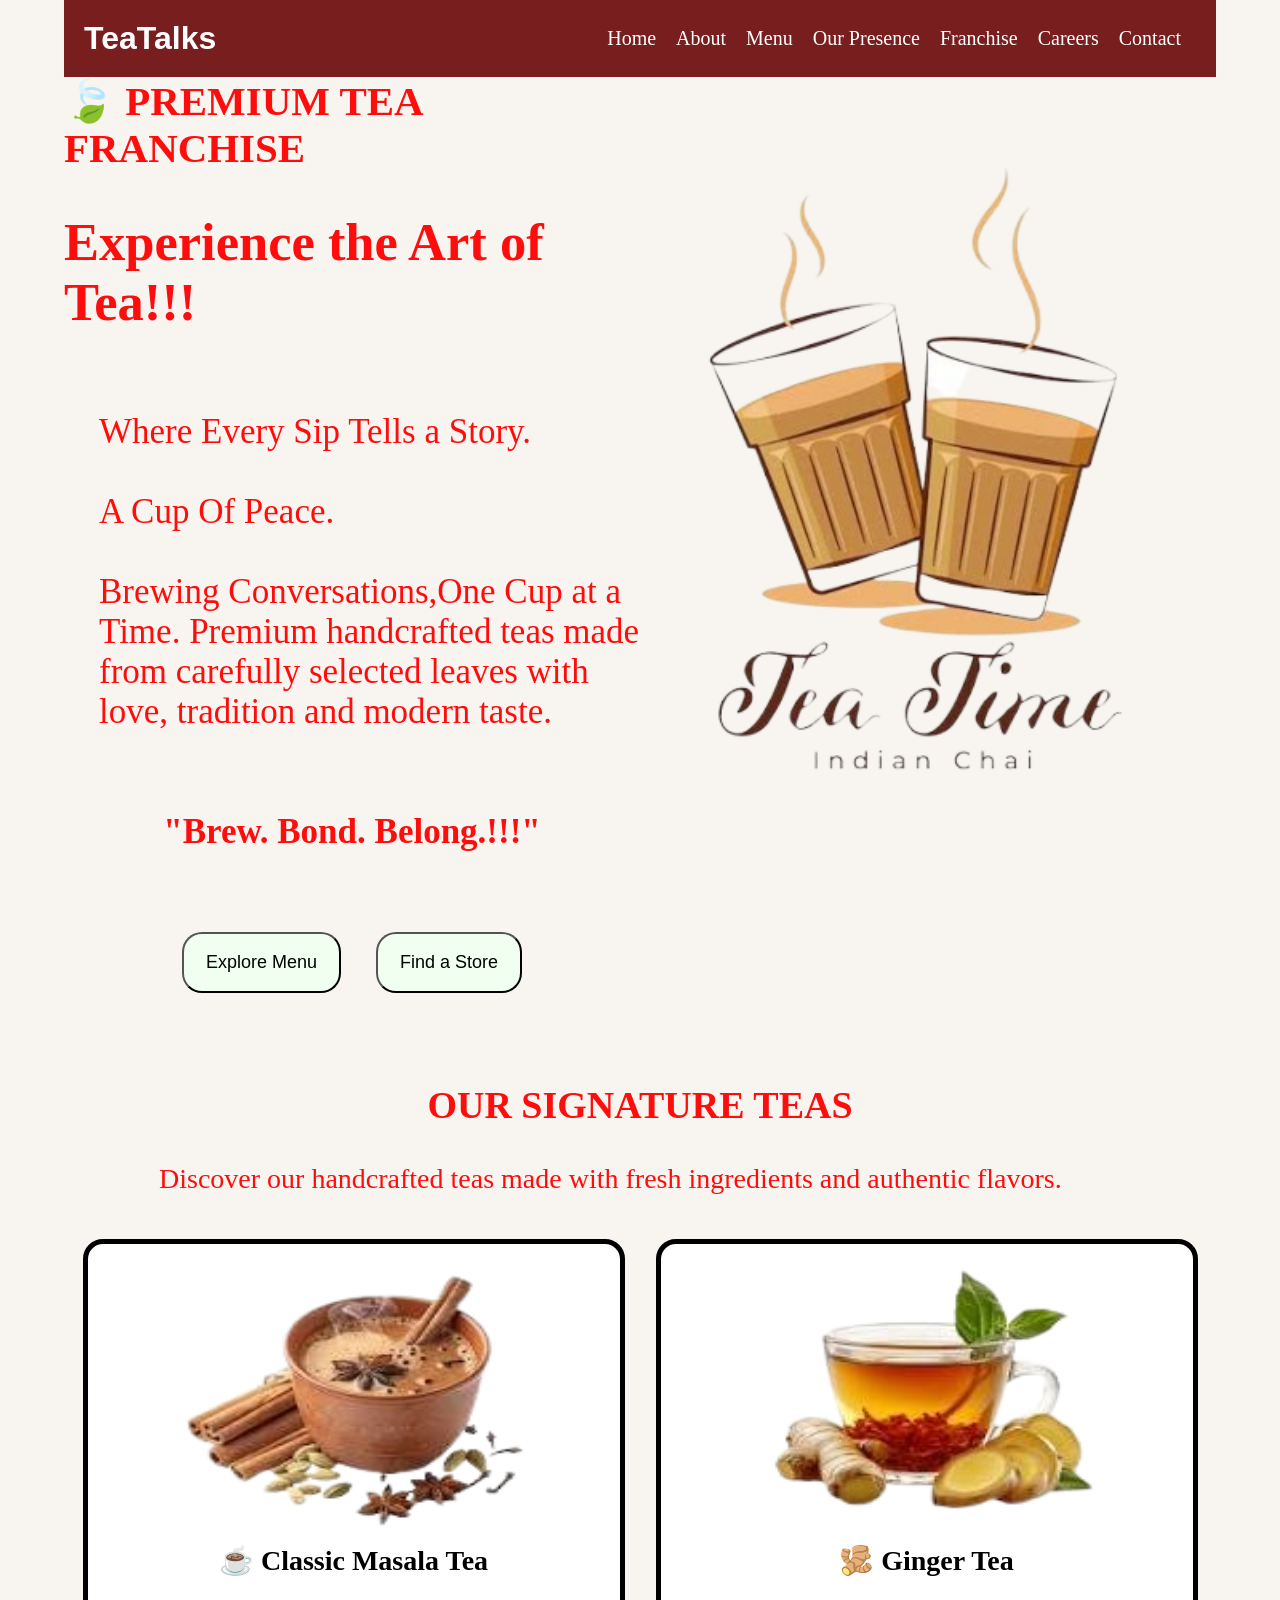
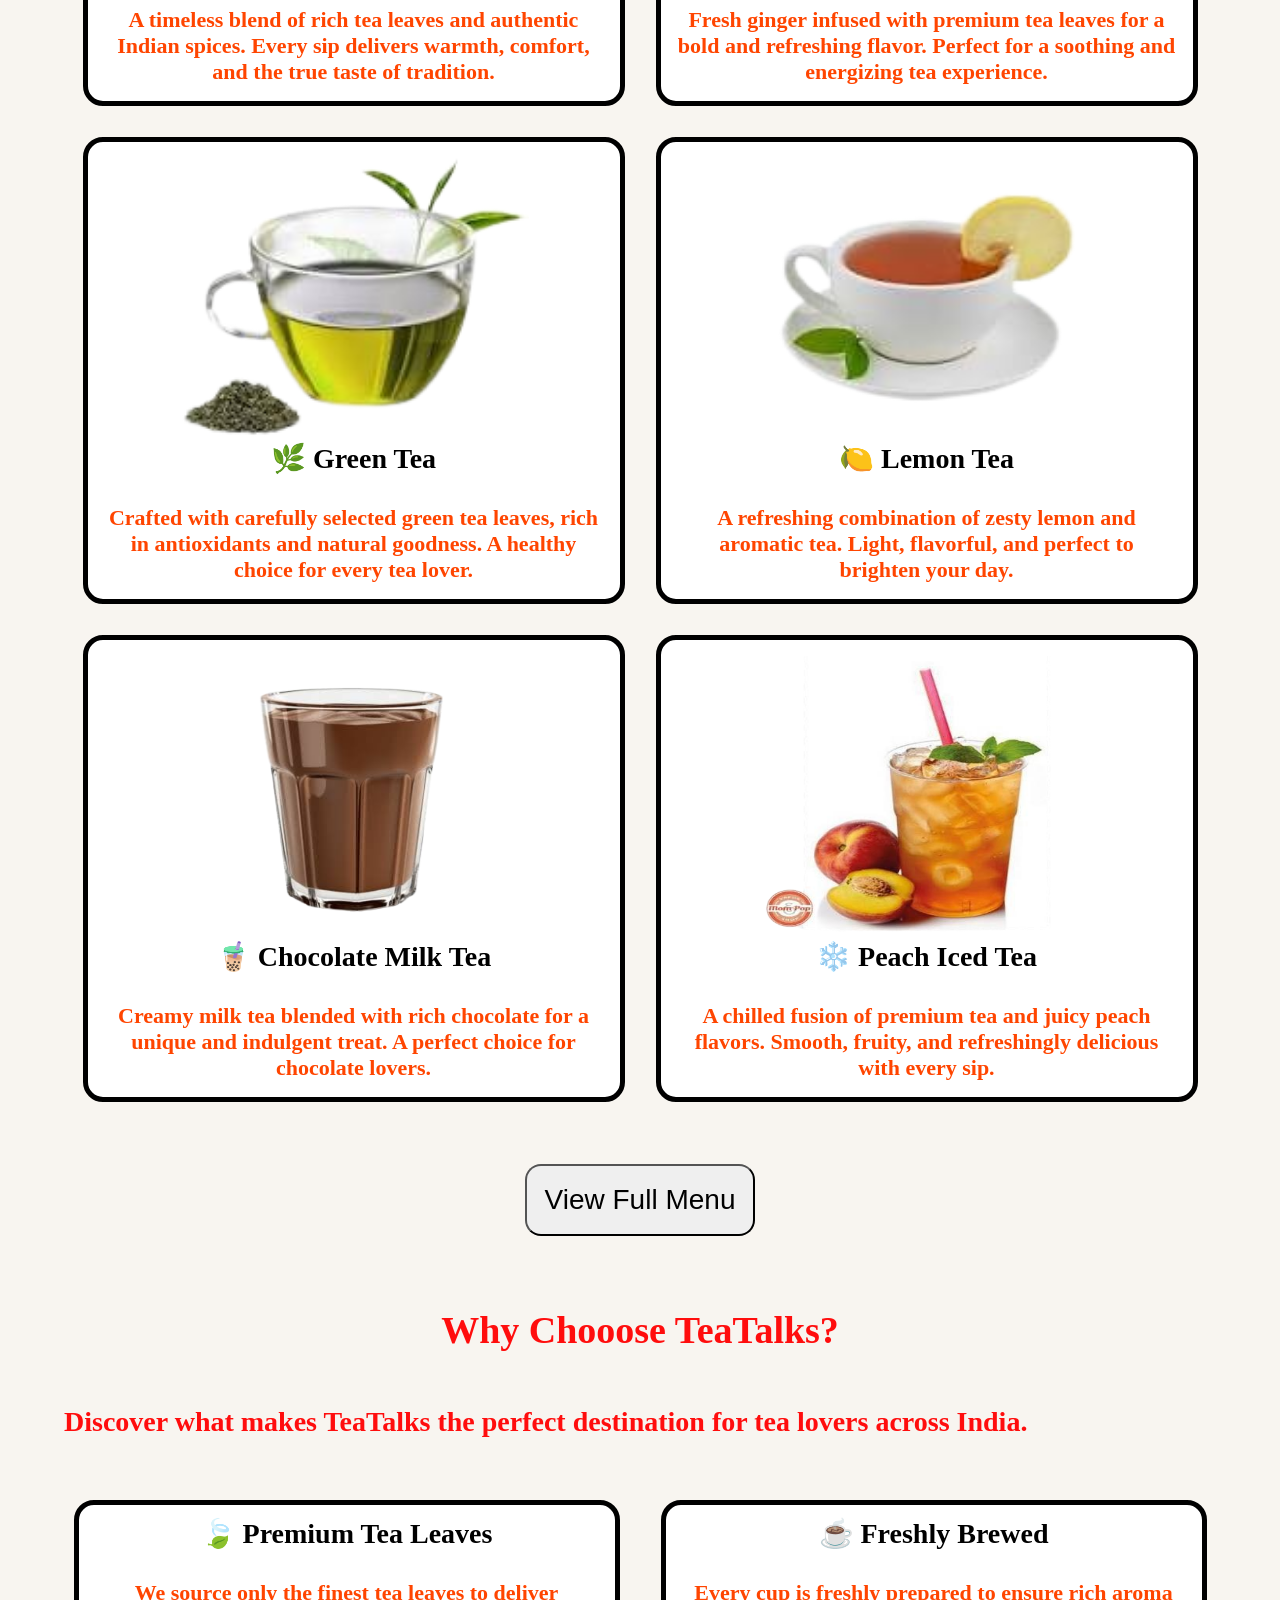
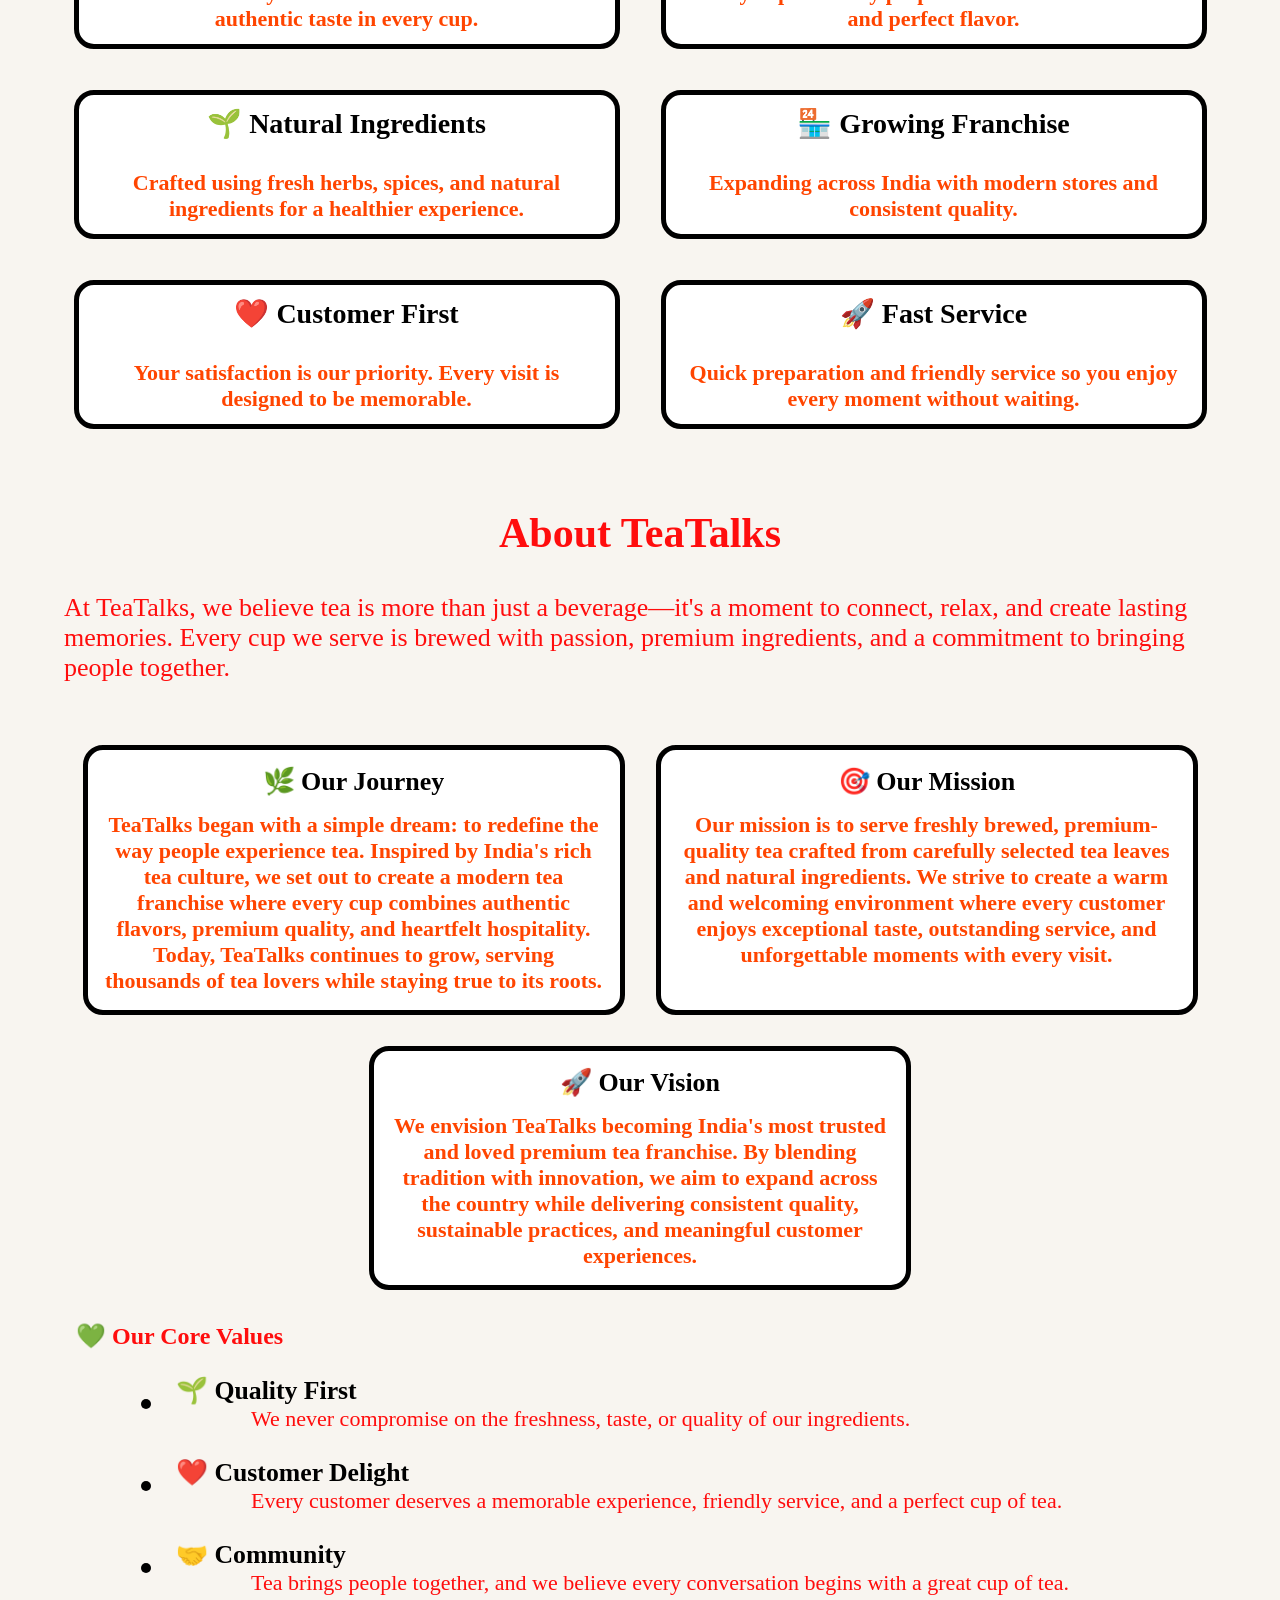
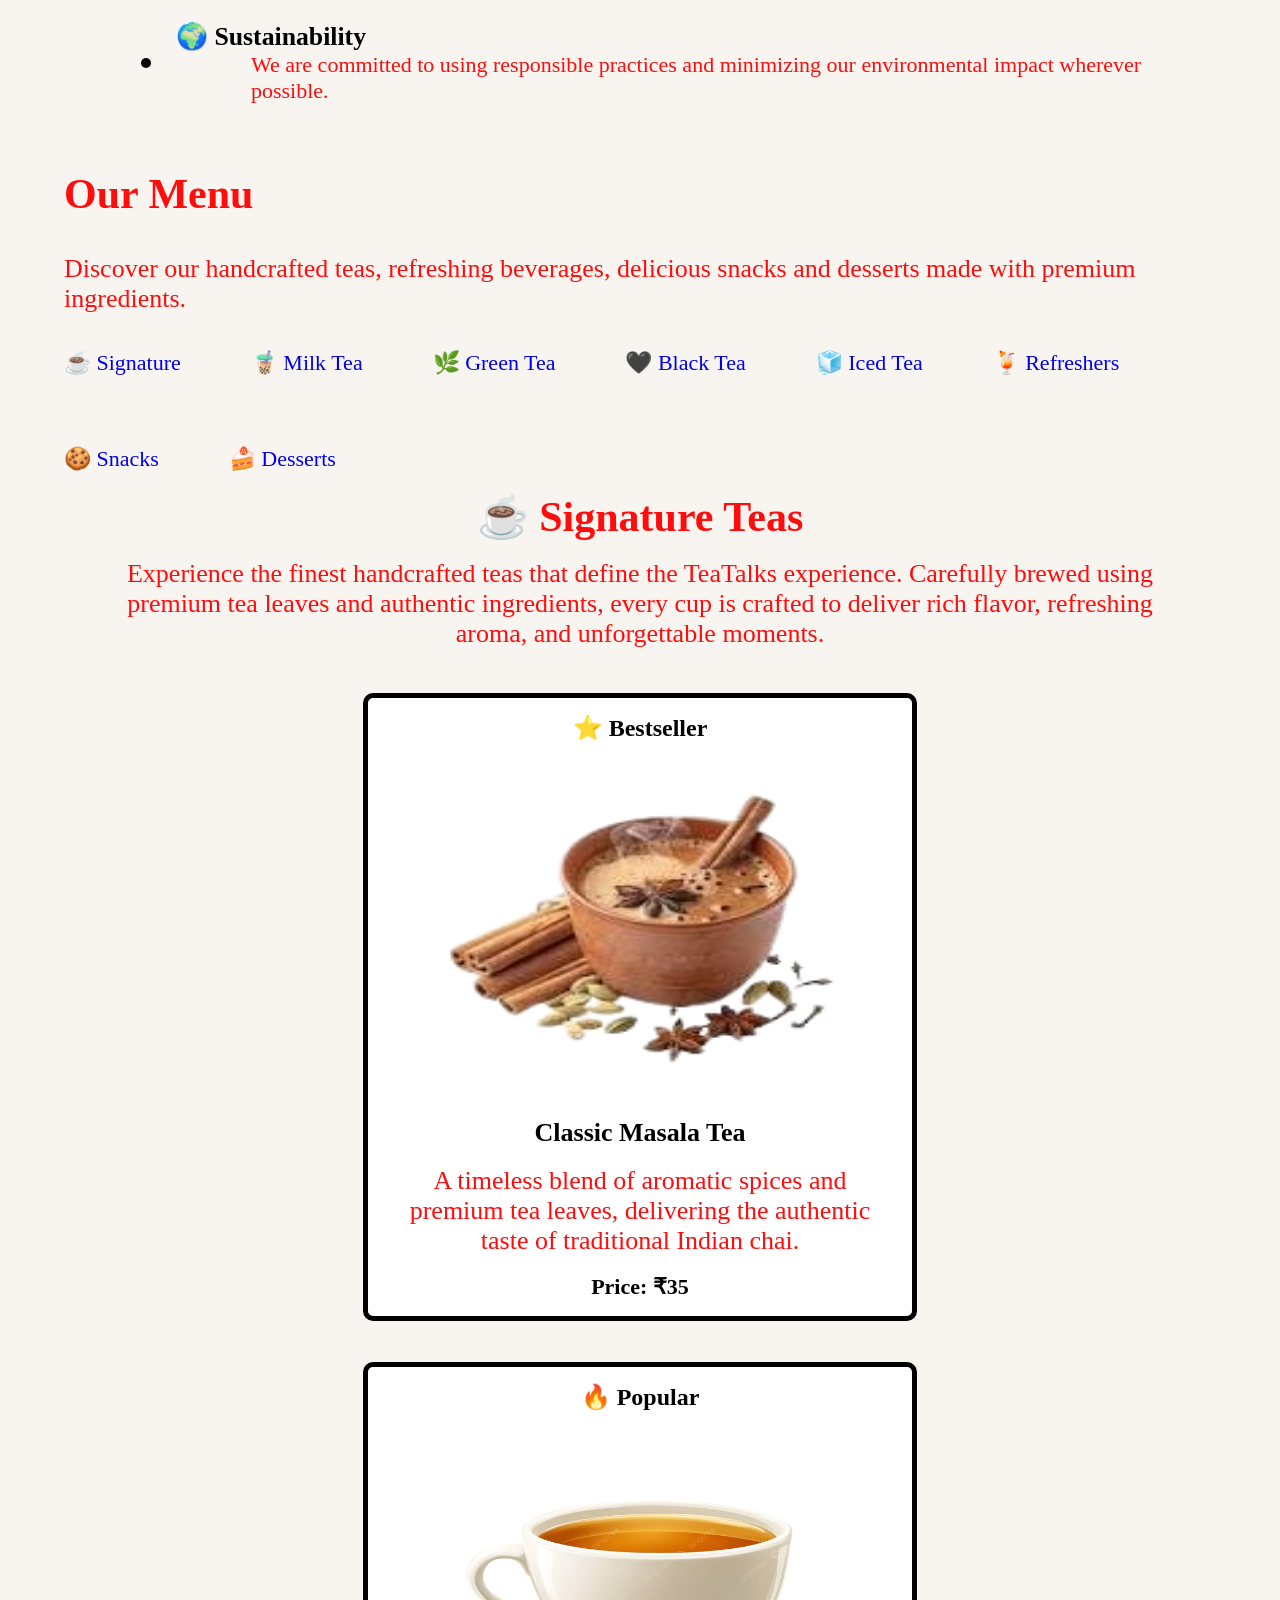
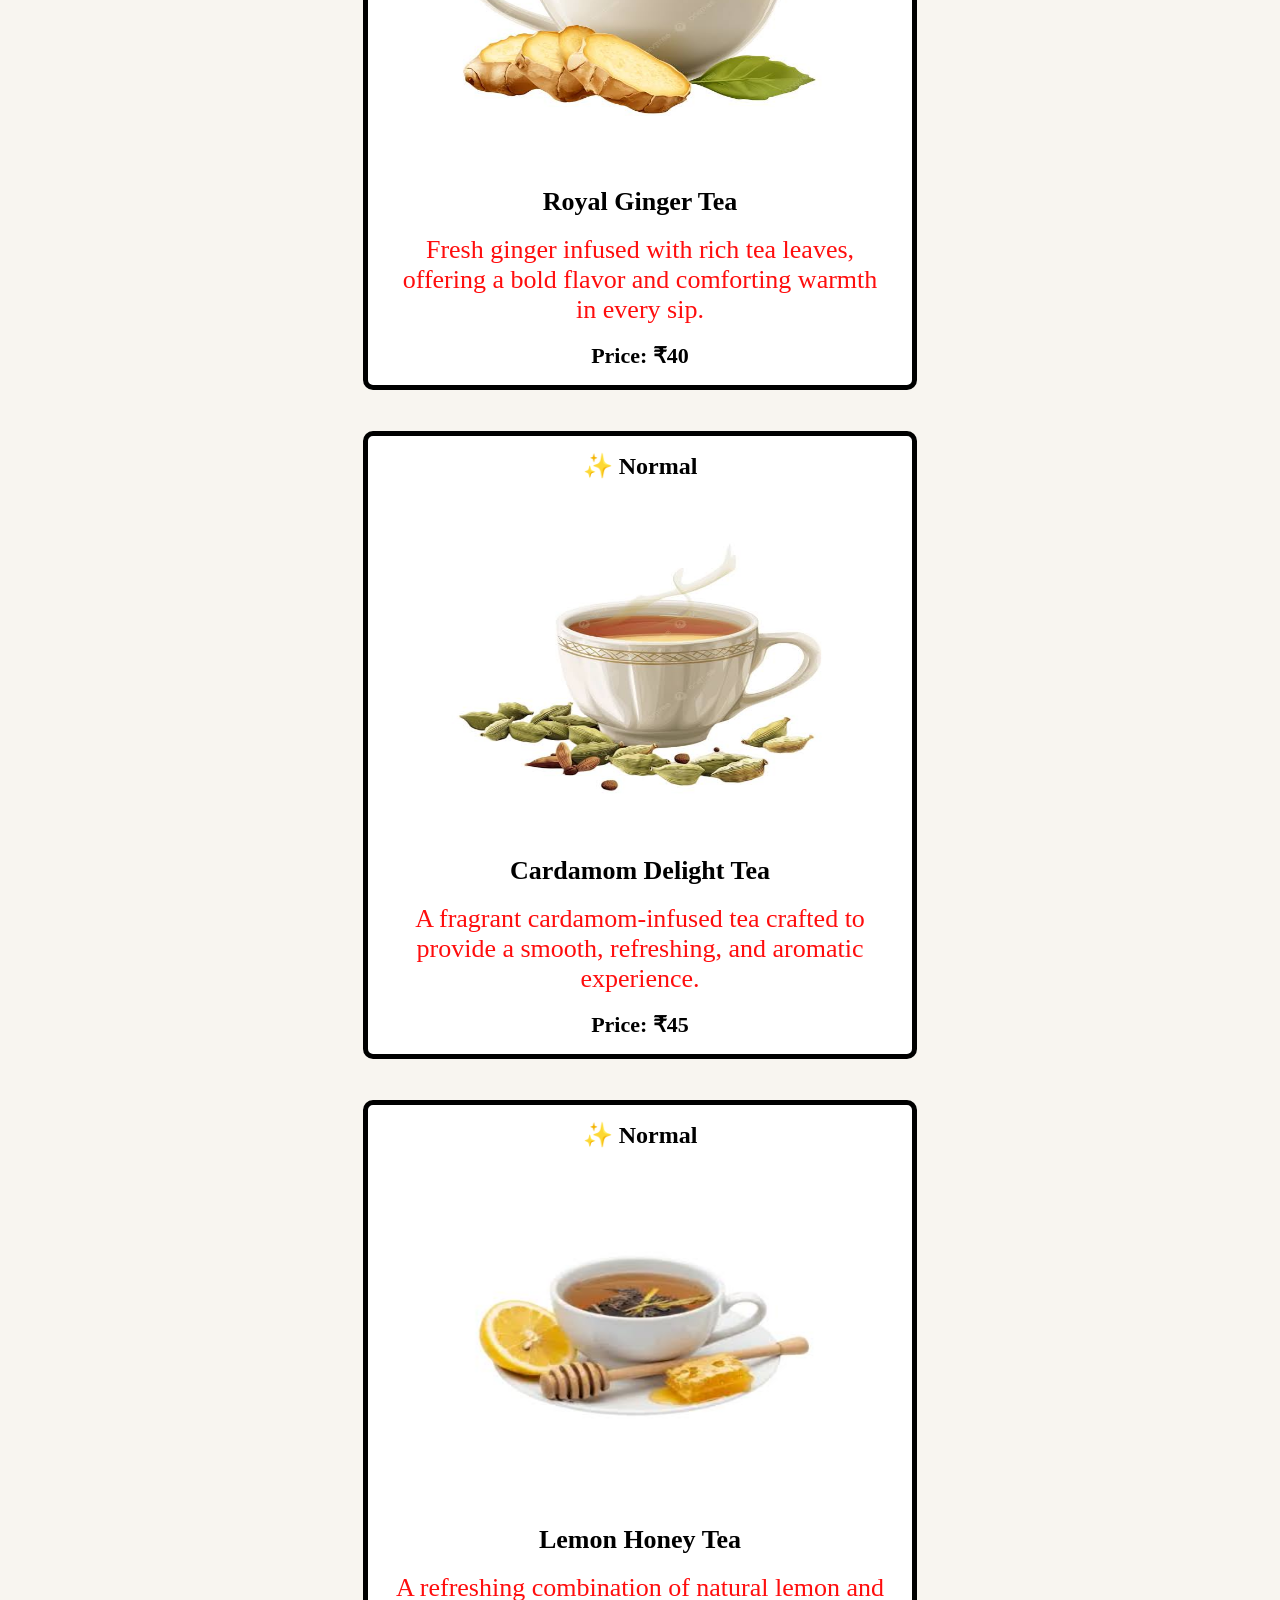
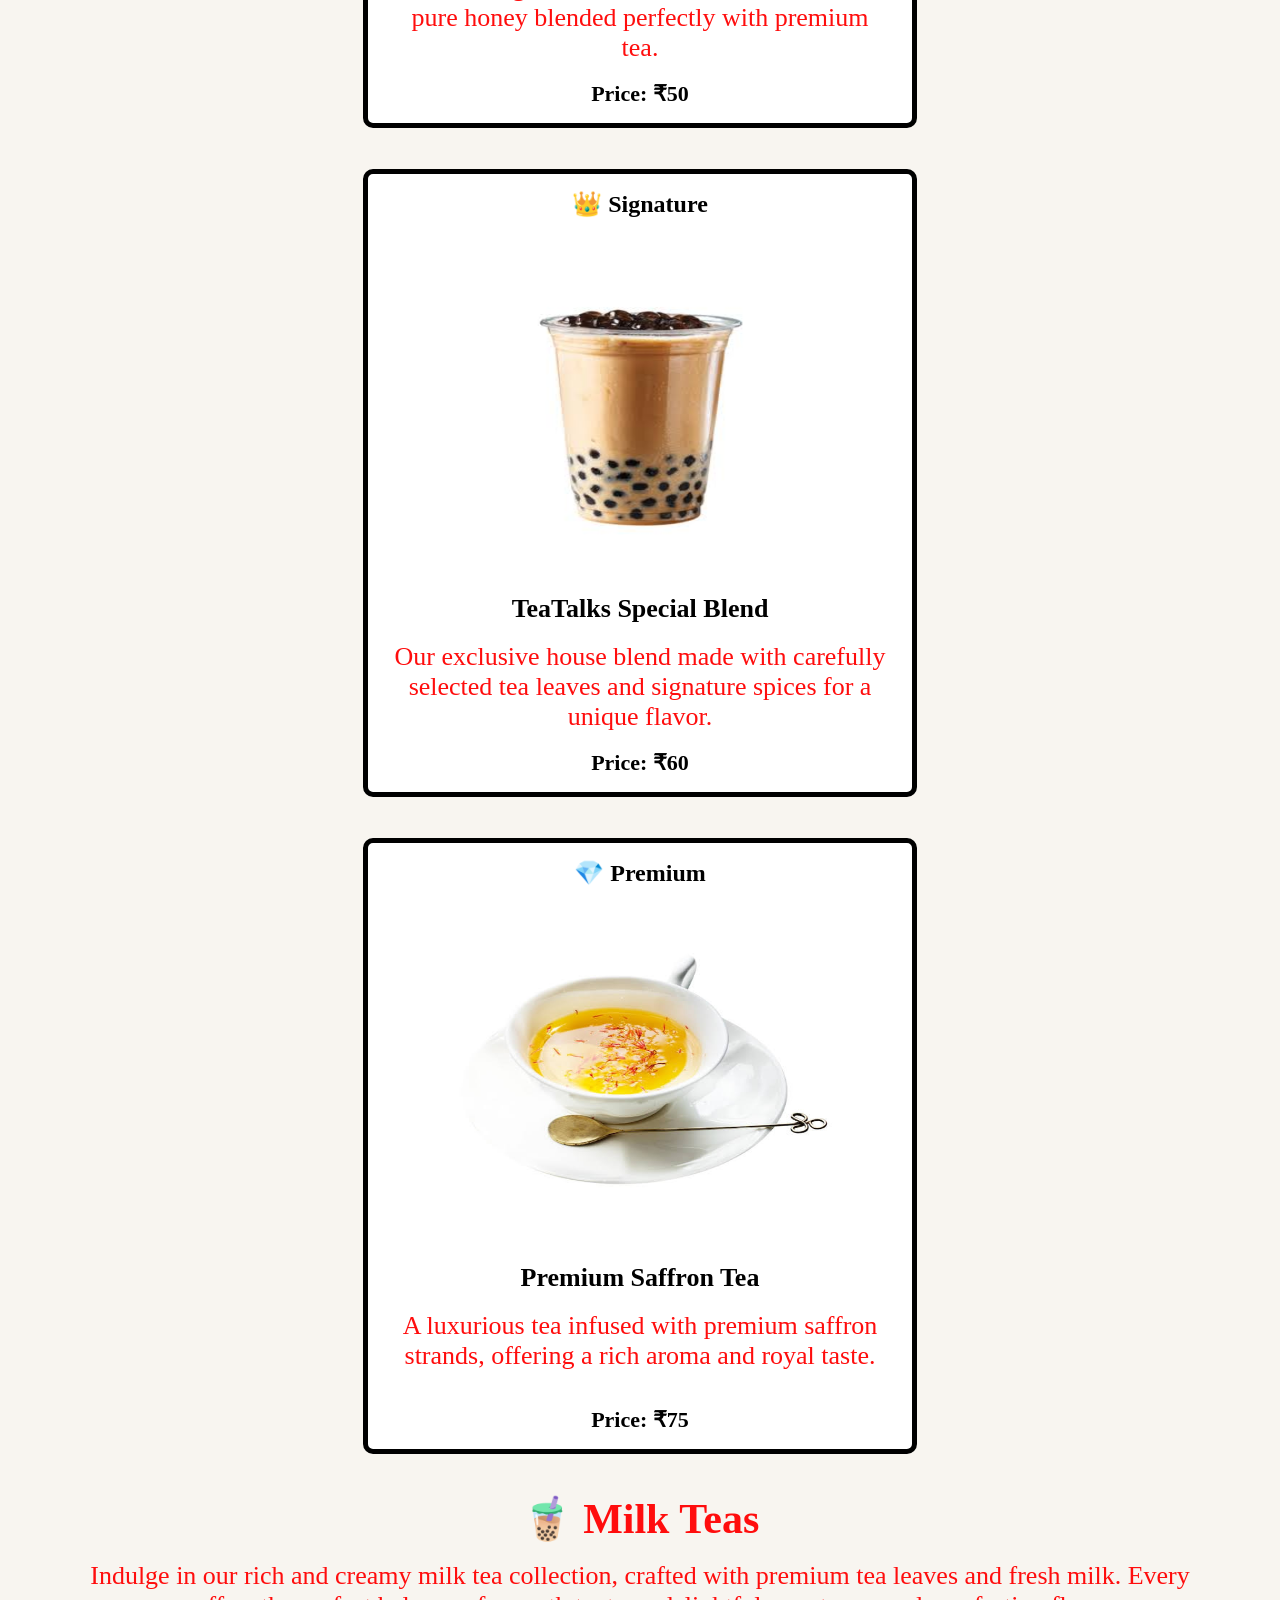
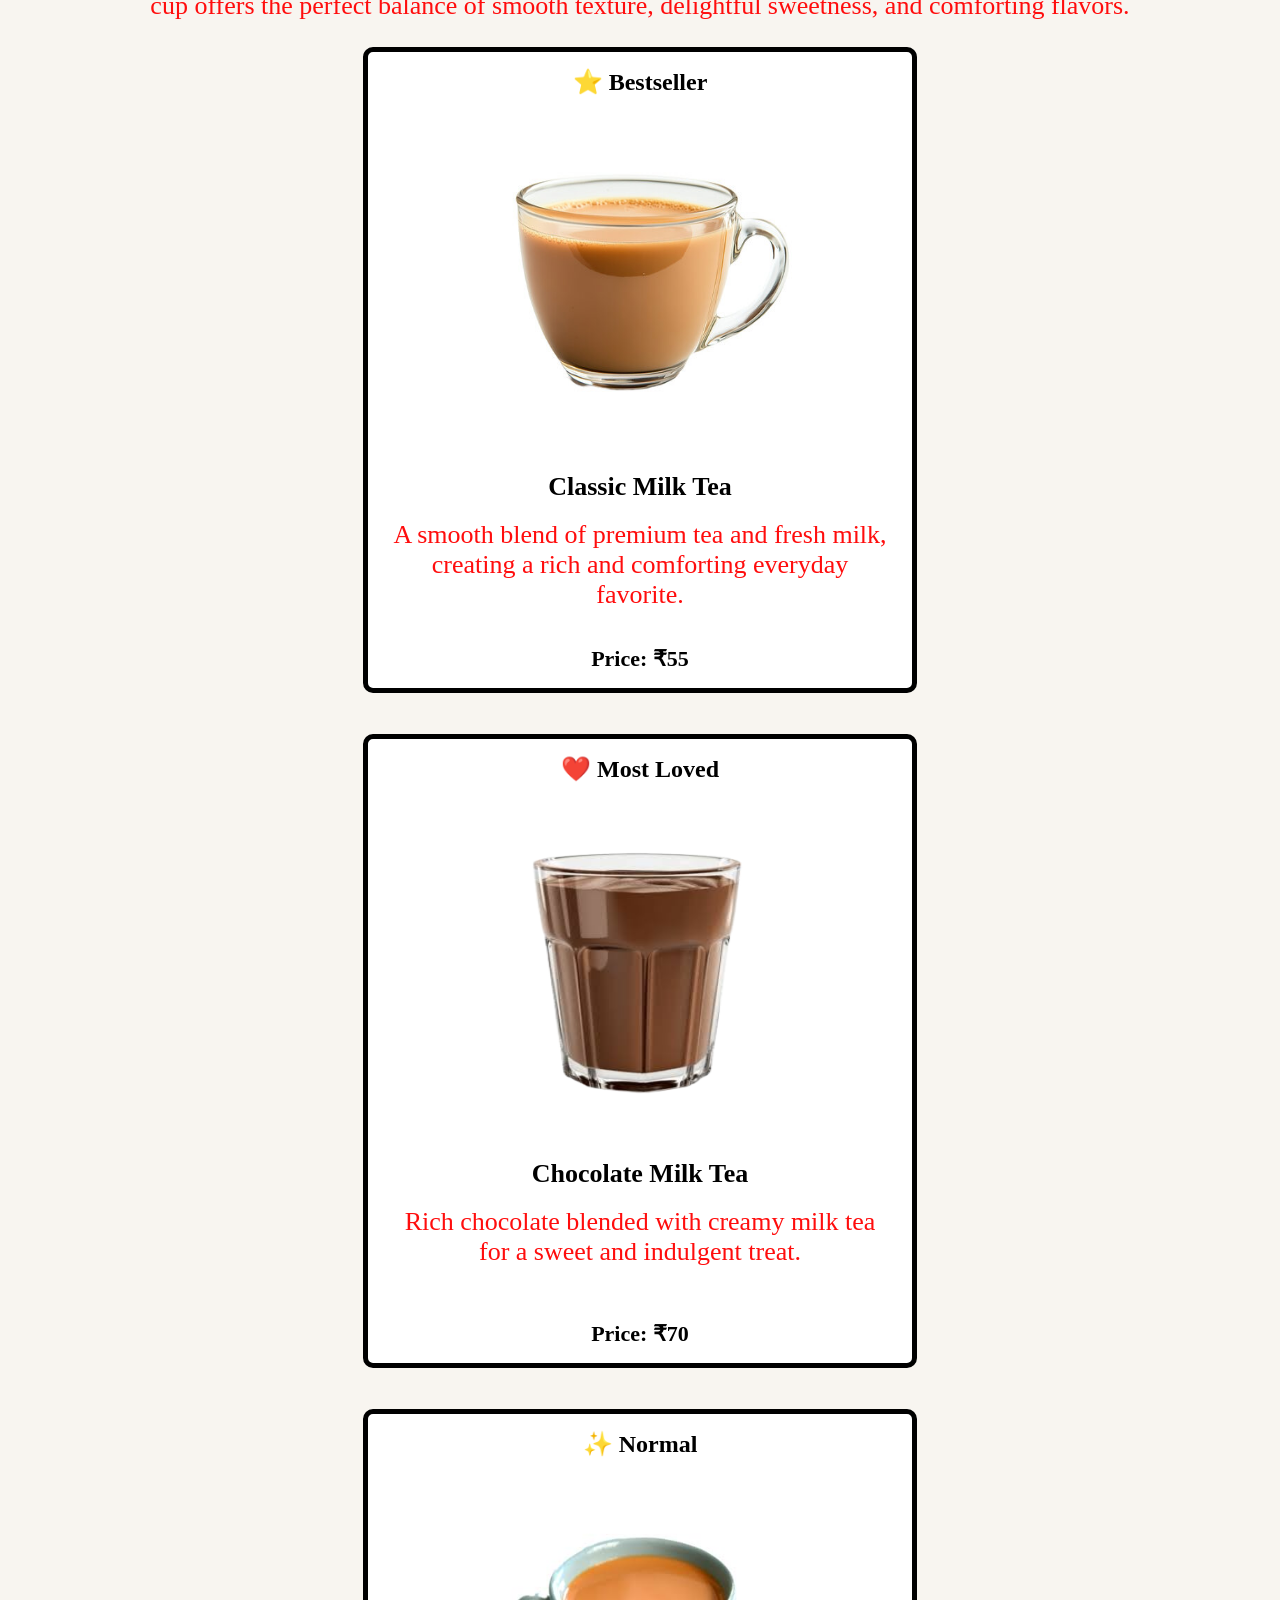
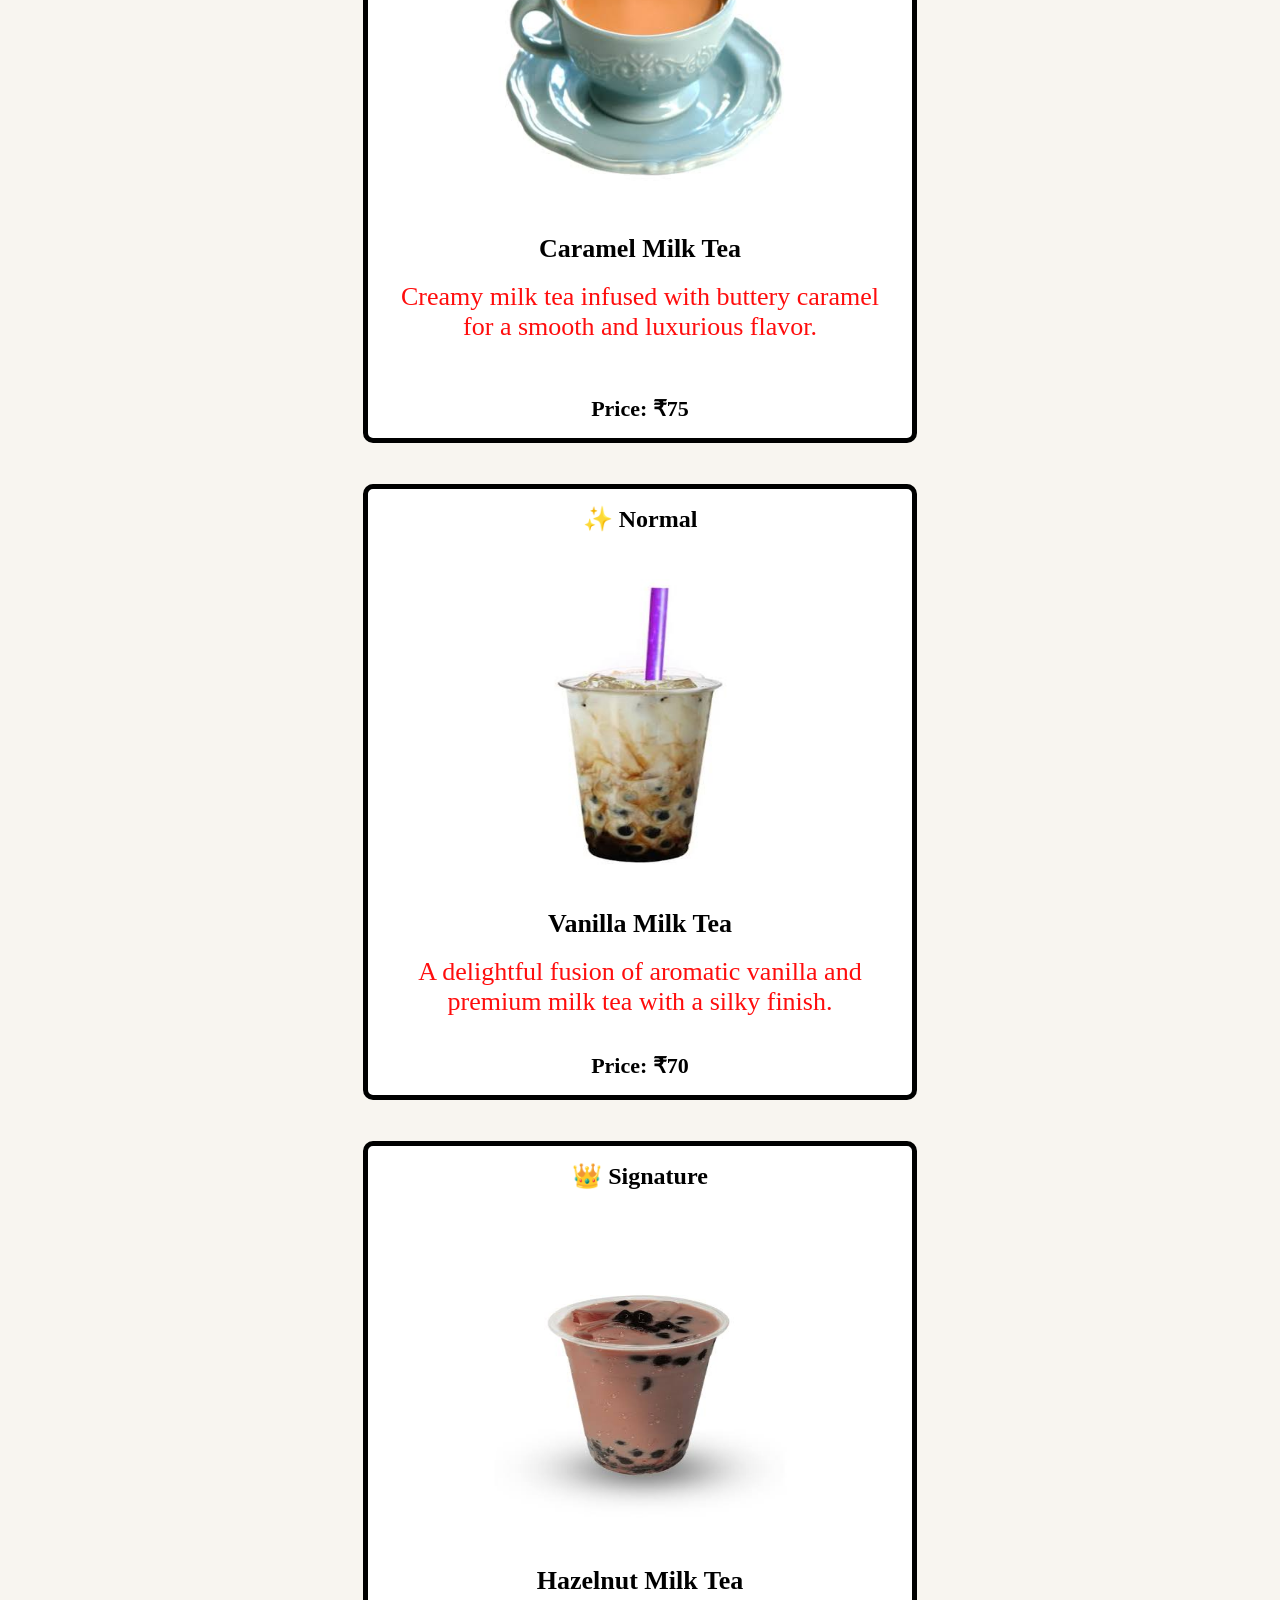
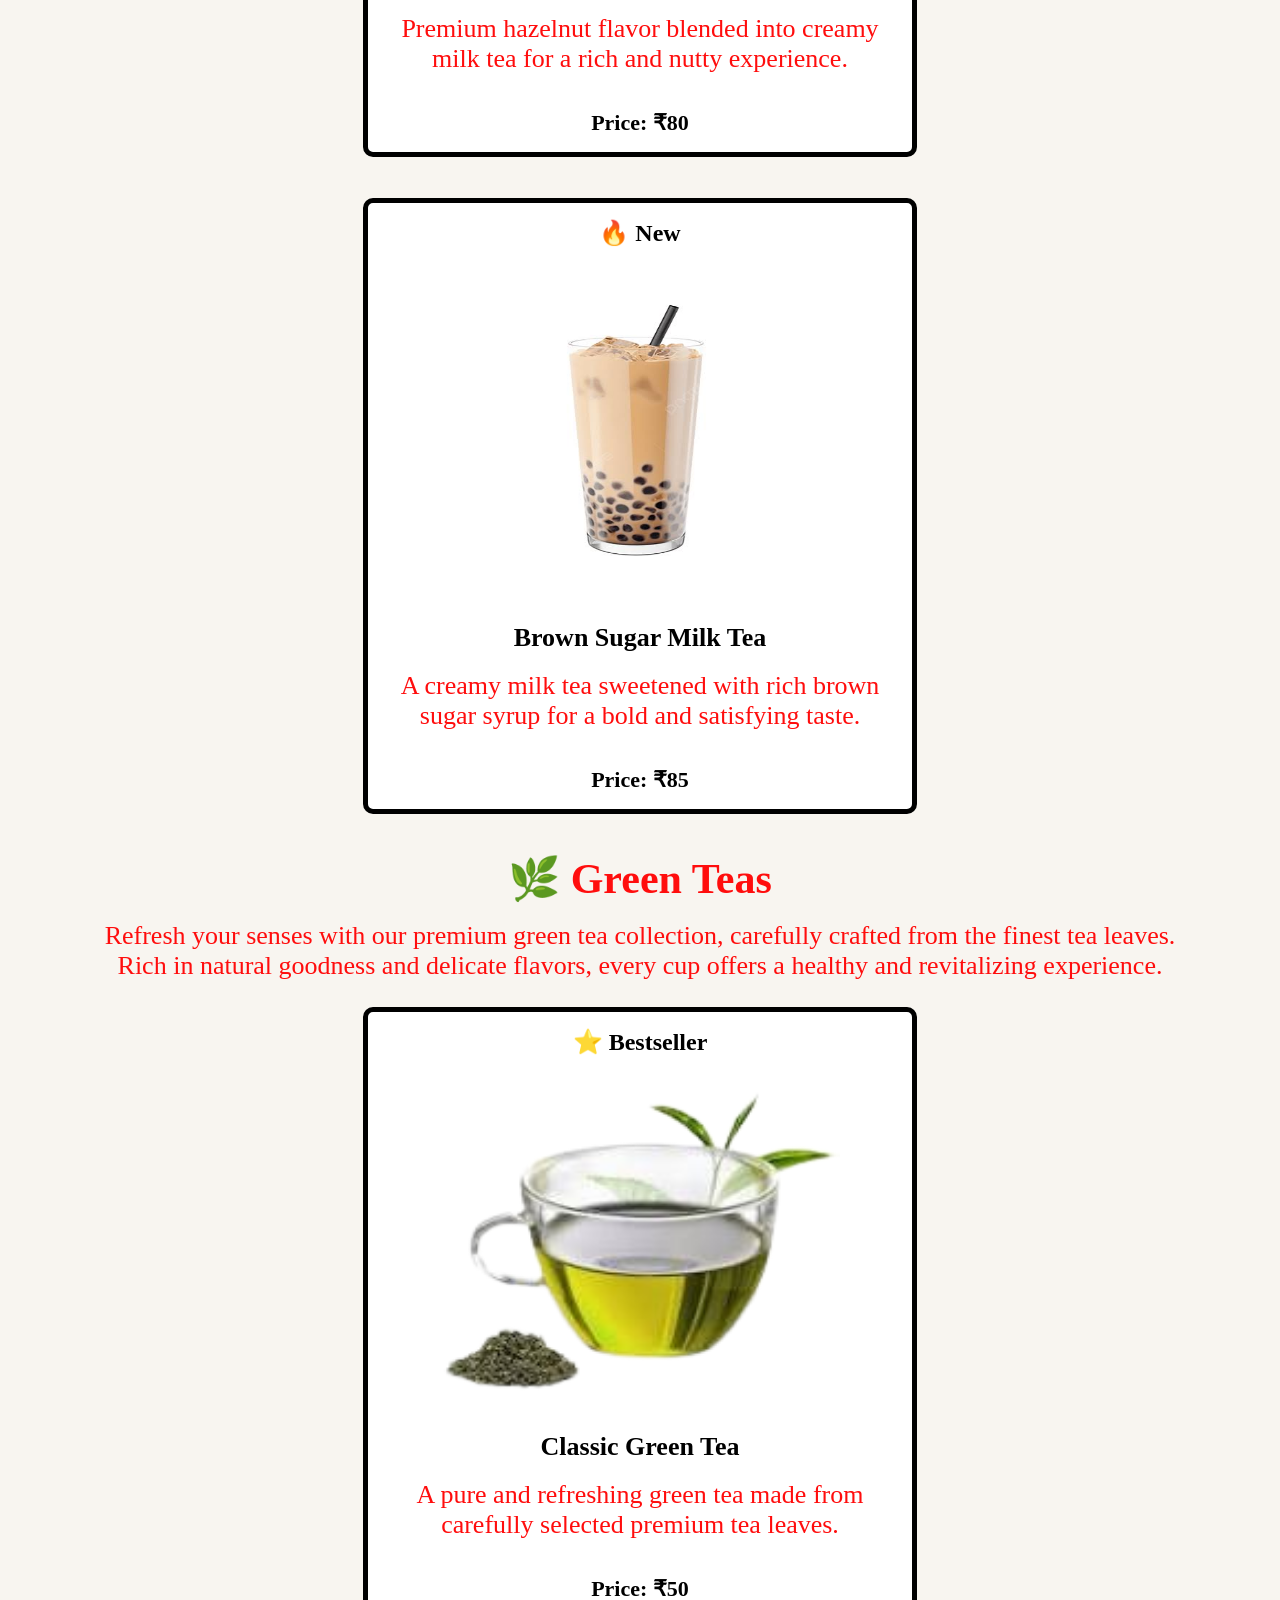
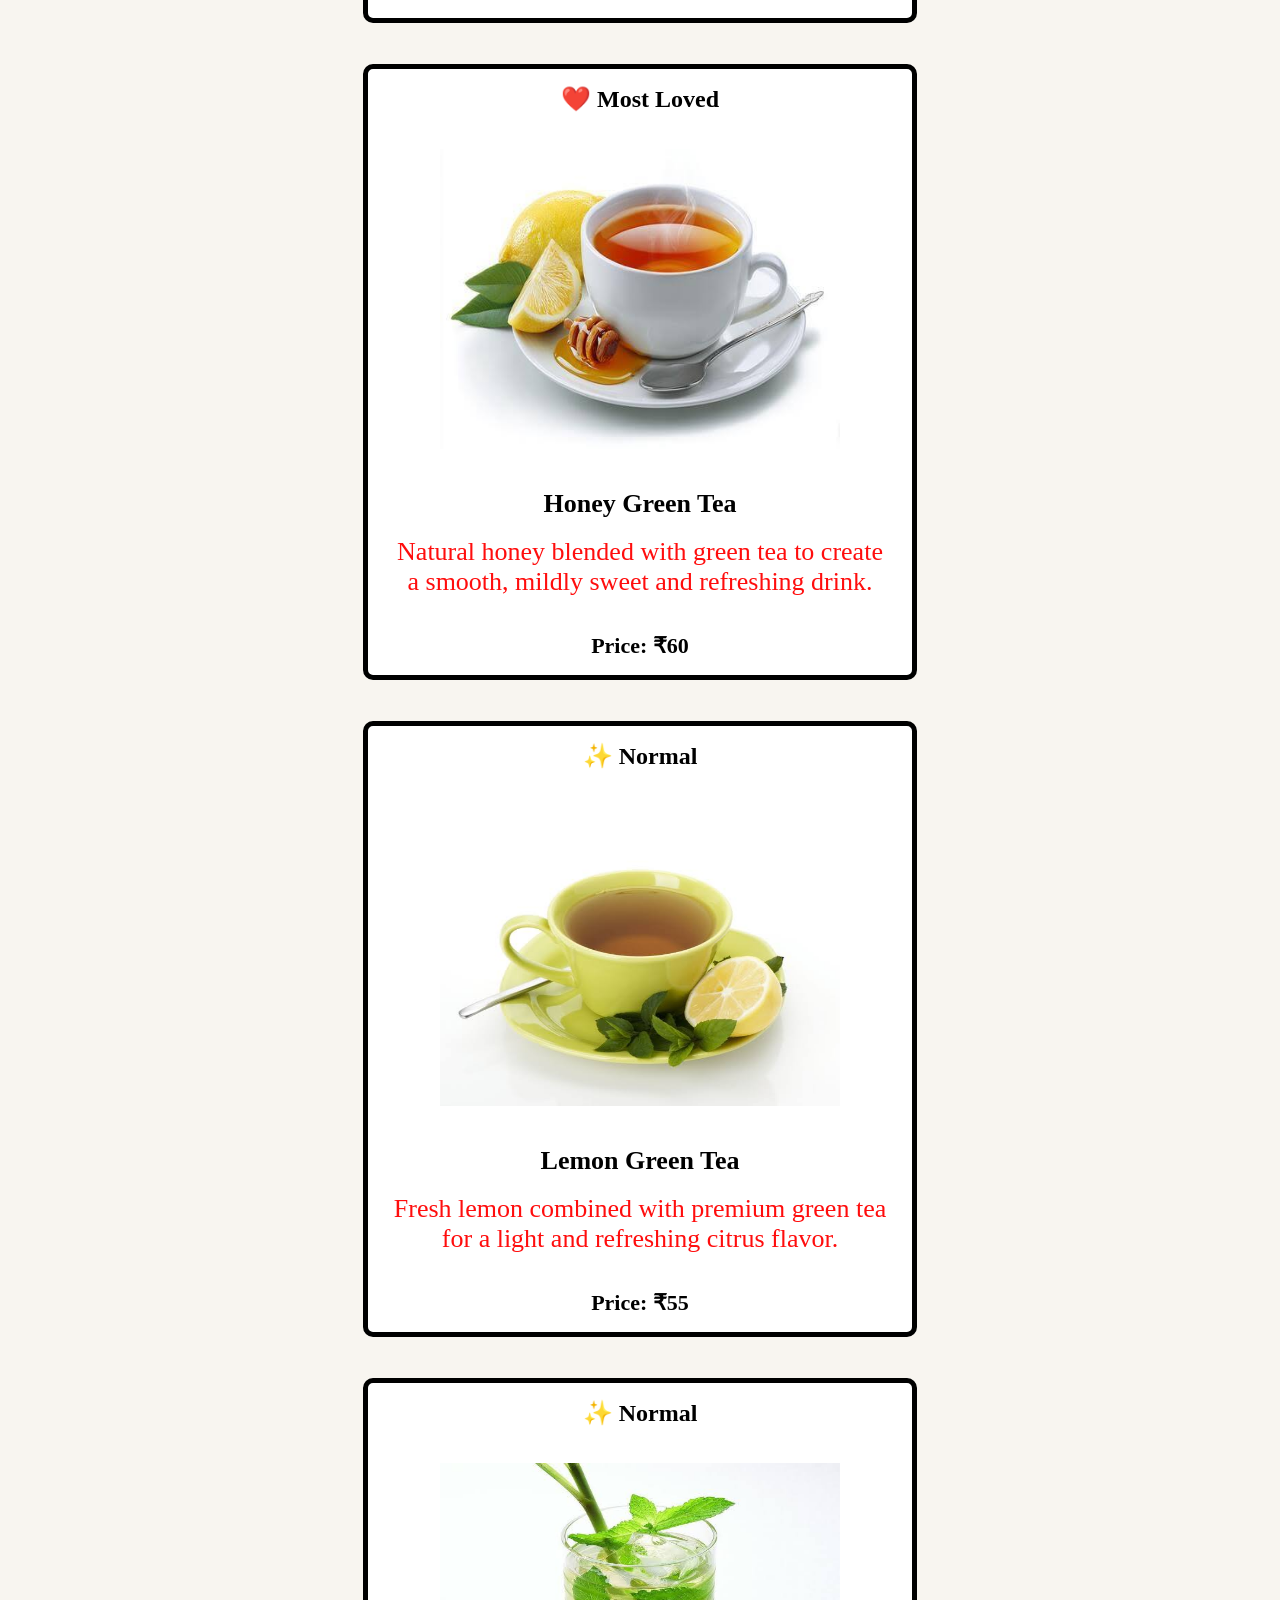
==== commit 7ae3f663: "designs added" ====
--- a/index.html
+++ b/index.html
@@ -9,6 +9,8 @@
 </head>
 <body>
     <div id="maindiv">
+        <header>
+            <div class="container">
         <div class="header">
             <div class="list">
                 <h1 id="navbar">TeaTalks</h1>
@@ -23,7 +25,11 @@
                 </ul>
             </div>
         </div>
+    </div>
+    </header>
+        <main>
         <section id="home">
+            <div class="container">
         <div class="banner">
 
             <div id="homecontent">
@@ -41,9 +47,10 @@
     </div>
         <div id="img">
             <img src="images-removebg-preview.png" alt="Tea">
-        </div>
+        </div></div>
         </section><br><br><br><br><br>
         <section class="featured">
+            <div class="container">
             <h2>OUR SIGNATURE TEAS</h2><br><br>
             <p>Discover our handcrafted teas made with fresh ingredients and authentic flavors.</p>
             <br><br>
@@ -90,8 +97,10 @@
             <div id="btns">
                 <button id="buttons">View Full Menu</button>
             </div>
+            </div>
         </section>
         <section class="reason"><br><br><br><br>
+            <div class="container">
             <h2>Why Chooose TeaTalks?</h2><br><br><br>
             <h5>Discover what makes TeaTalks the perfect destination
 for tea lovers across India.</h5><br><br><br>
@@ -121,8 +130,11 @@
                     <h6>Quick preparation and friendly service so you enjoy every moment without waiting.</h6>
                 </div>
             </div><br><br><br><br>
+            </div>
         </section>
-         <section id="about" class="abt"><h1 style="color: rgb(255, 13, 13);">About TeaTalks</h1><br><br>
+         <section id="about" class="abt">
+            <div class="container">
+            <h1 style="color: rgb(255, 13, 13);">About TeaTalks</h1><br><br>
             <div class="story">
                 <p>At TeaTalks, we believe tea is more than just a beverage—it's a moment to connect, relax, and create lasting memories. Every cup we serve is brewed with passion, premium ingredients, and a commitment to bringing people together.</p>
             </div><br><br><br>
@@ -187,9 +199,10 @@
             </div>
             
           </section><br><br><br>
-        
+          </div>
         </section> 
         <section id="menu">
+            <div class="container">
             <h2>Our Menu</h2><br><br>
             <p>Discover our handcrafted teas, refreshing beverages,
 delicious snacks and desserts made with premium ingredients.</p><br><br>
@@ -777,9 +790,10 @@
                             </div>
                         </div>
                     </div>
-                </section>
+                </section></div>
         </section><br><br><br>
         <section id="Presence">
+            <div class="container">
             <div class="stories">
             <h2>🌍 Our Presence</h2><br>
             <p>Bringing handcrafted tea experiences to
@@ -812,9 +826,10 @@
     </div><br><br>
     <div id="butn">
         <button id="fr-btn">Start Your Franchise Journey </button><br><br>
-    </div><br><br>
+    </div><br><br></div>
         </section>
         <section id="franchise">
+            <div class="container">
             <h2>🤝 Own a TeaTalks Franchise</h2><br>
             <p>Join TeaTalks and become a part of one of Tamil Nadu's growing premium tea café brands. We provide complete support to help you build a successful business.</p><br><br><br>
             <div class="franchise-container">
@@ -837,8 +852,10 @@
             <div class="btnss">
                     <button class="fran-btn">Become a Partner</button><br><br>
                 </div>
+            </div>
         </section>
         <section id="careers">
+            <div class="container">
             <h2>💼 Careers at TeaTalks</h2><br>
             <p>At TeaTalks, we believe great tea starts with great people. Join our passionate team, grow your skills, and build a rewarding career in a friendly and supportive work environment.</p><br><br>
             <div class="careers-container">
@@ -861,9 +878,10 @@
             <div class="career-btn">
                 <button id="cr-btn">Join Our Team →</button>
             </div>
-            
+           </div> 
         </section>
         <section id="contact">
+            <div class="container">
             <h2>📞 Contact TeaTalks</h2><br>
             <p>Have a question, franchise enquiry, or career opportunity in mind?
 We're here to help. Reach out to us and we'll get back to you as soon as possible.</p><br><br>
@@ -885,8 +903,10 @@
                     <div class="sub-btn"><button class="submit">Send Message</button></div>
                 </div>
             </div>
-        </section>
+            </div>
+        </section></main>
         <footer>
+            <div class="container">
             <div class="footer-container">
                 <div class="footer-about">
                     <h3>TeaTalks</h3><br>
@@ -926,6 +946,7 @@
                 <h4>© 2026 TeaTalks. All Rights Reserved. </h4>&nbsp;&nbsp;&nbsp;&nbsp;&nbsp;
 <h5>Made with ❤️ for Tea Lovers.</h5>
             </div>
+            </div>
         </footer>     
     </div>
     
--- a/style.css
+++ b/style.css
@@ -56,6 +56,12 @@
 section
 {
     scroll-margin-top: 80px ;
+}
+.container
+{
+    width:90%;
+    max-width:1200px;
+    margin:auto;
 }
 .banner
 {
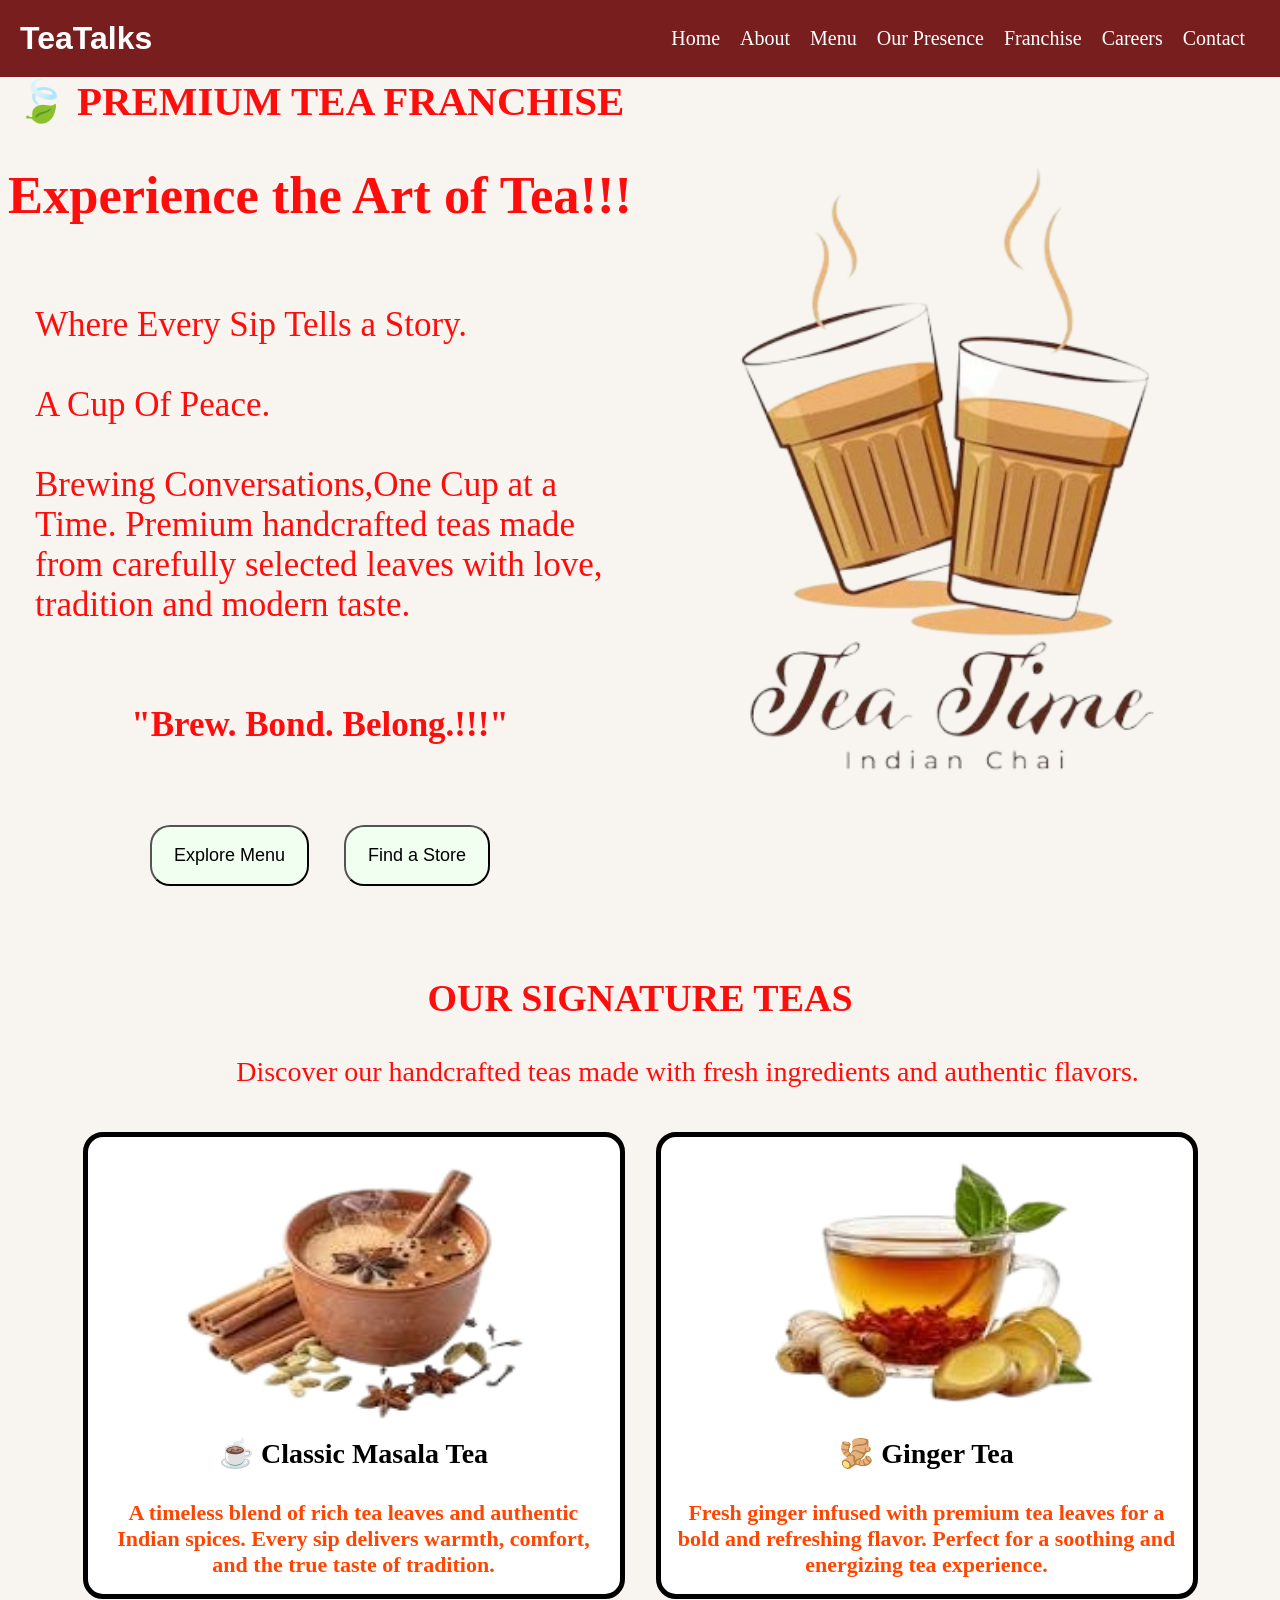
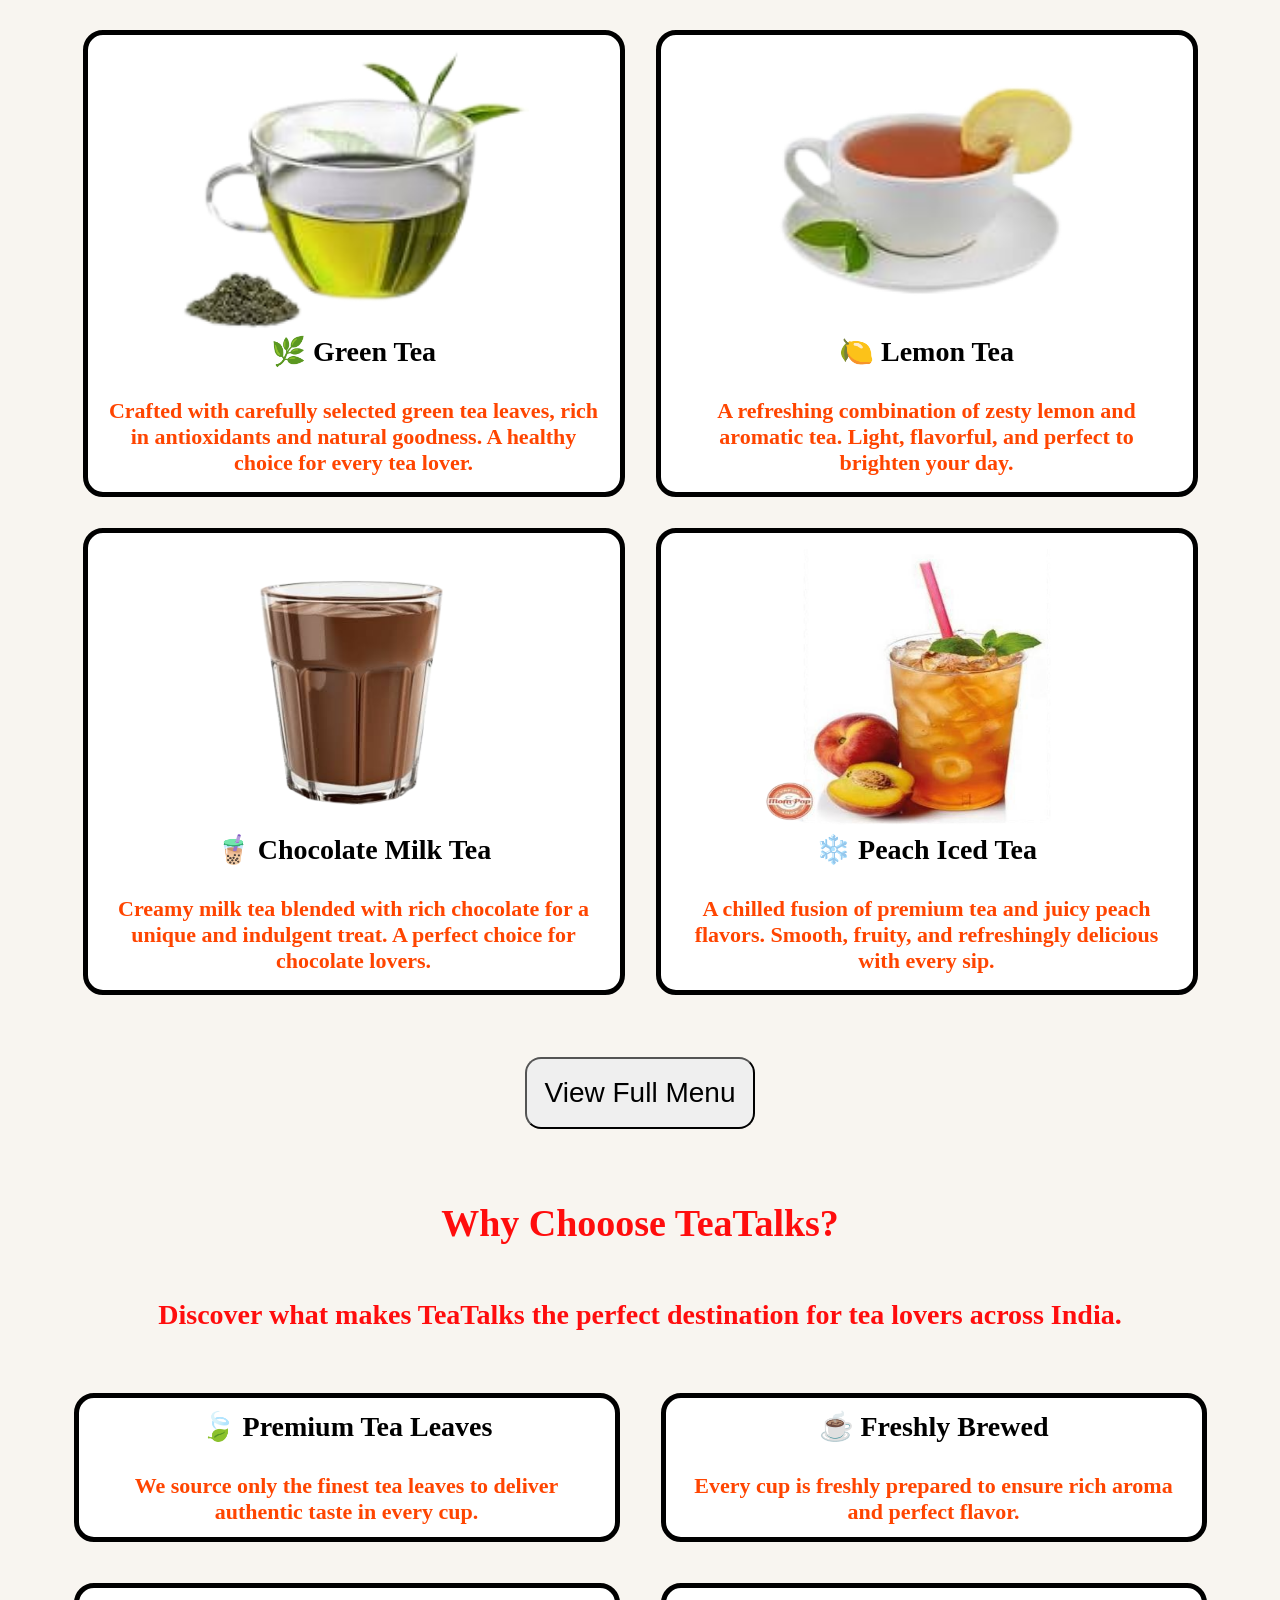
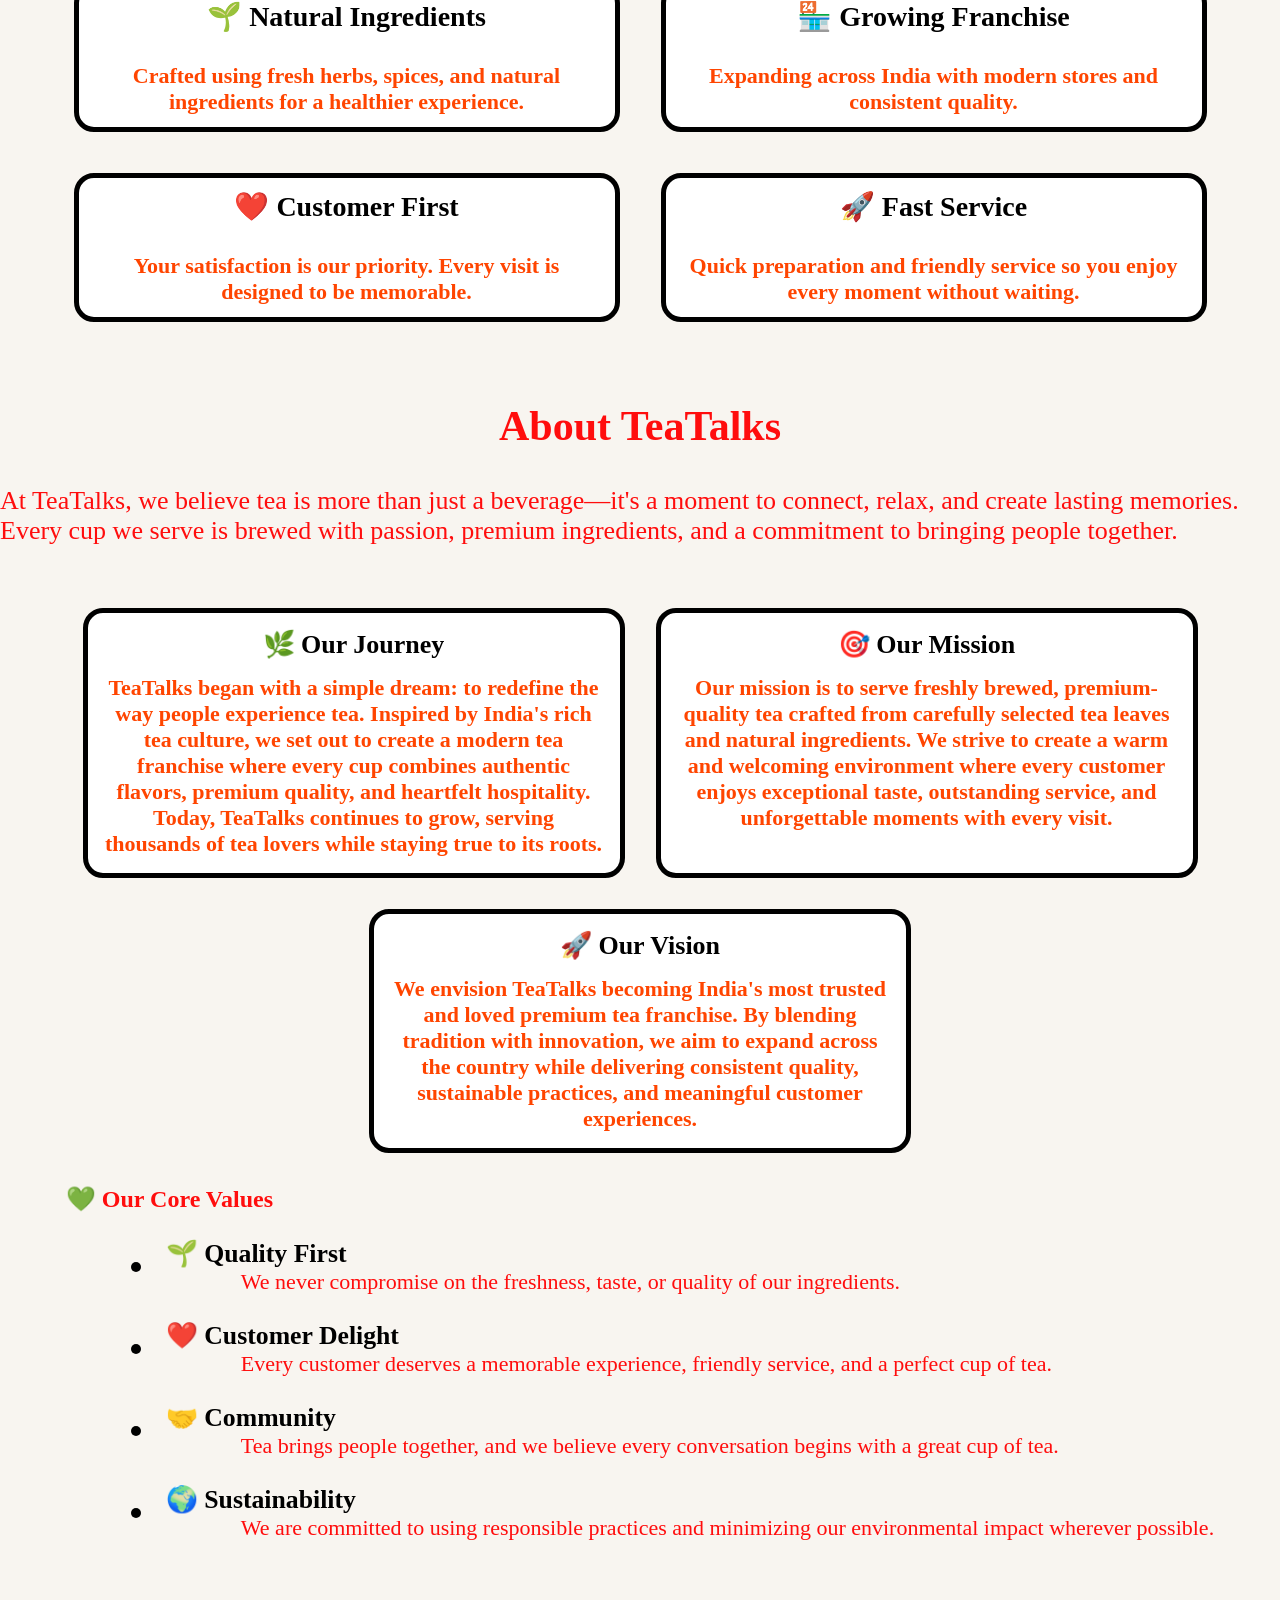
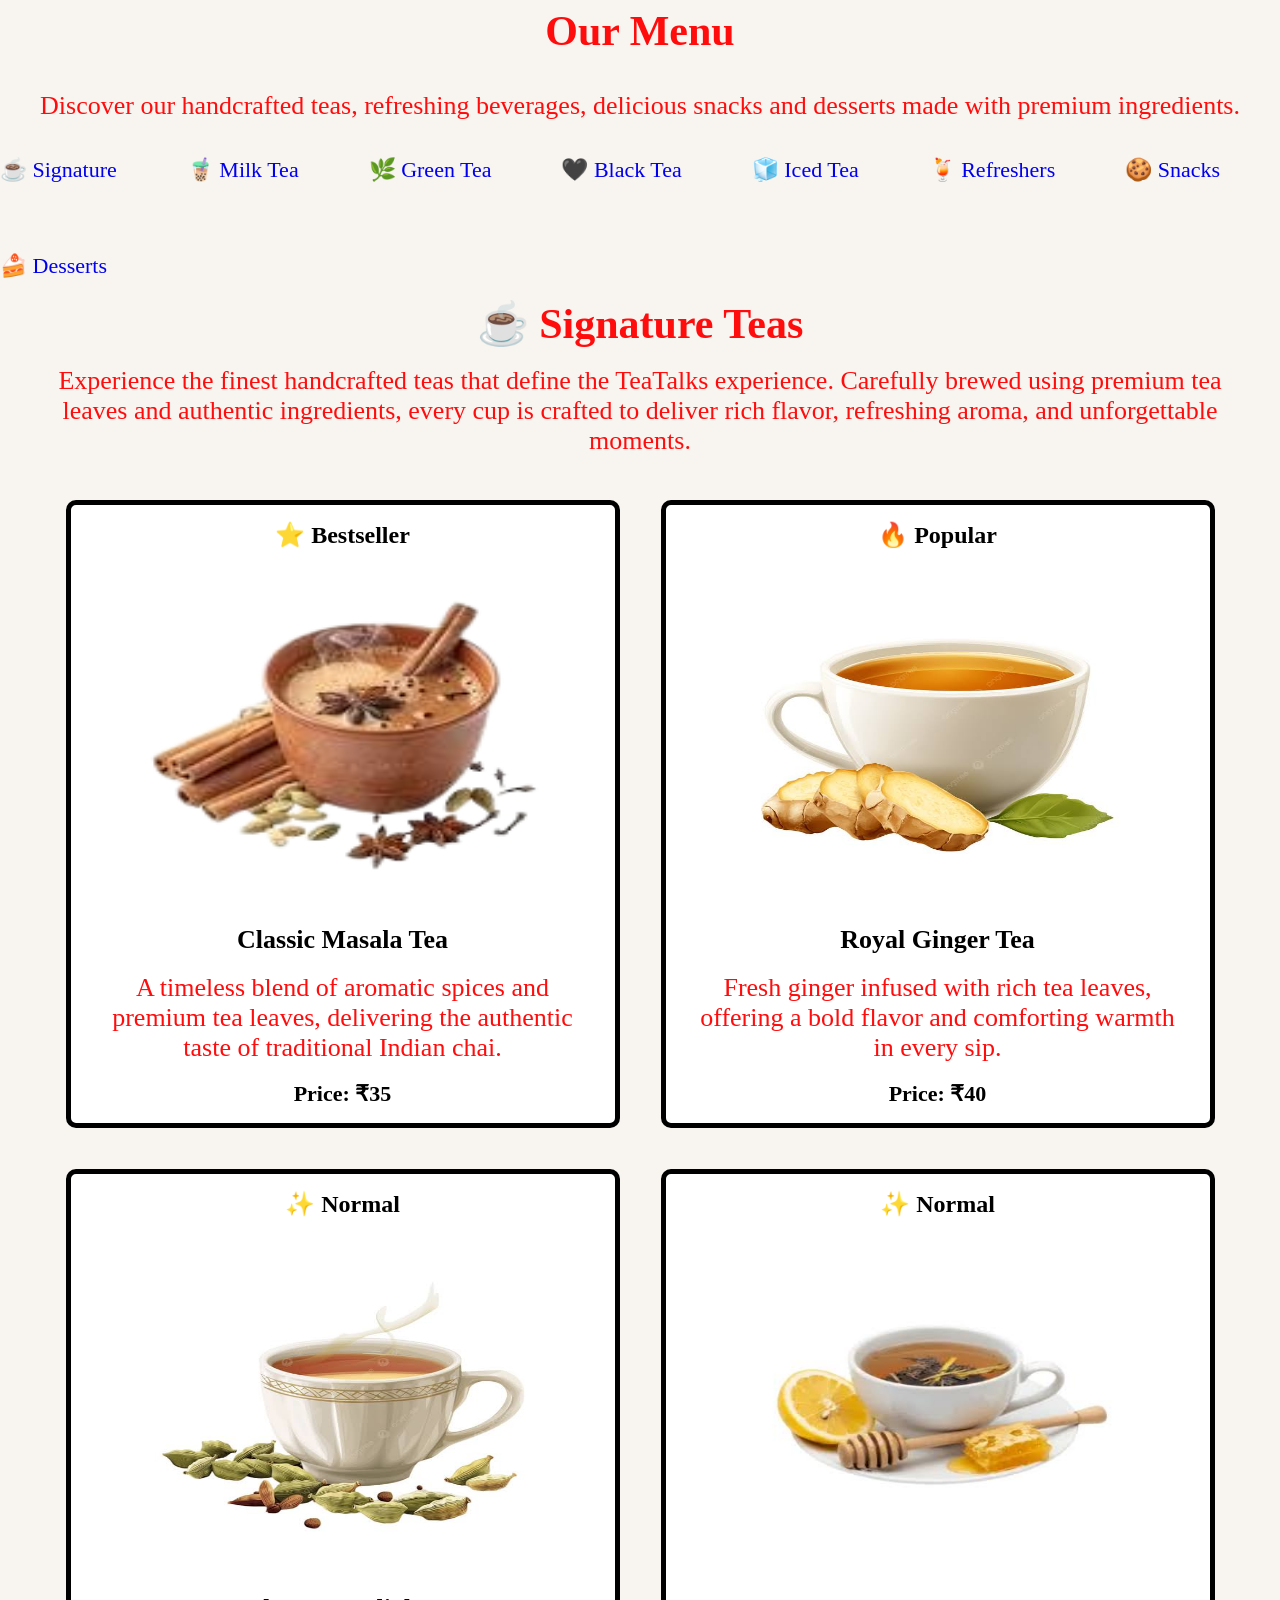
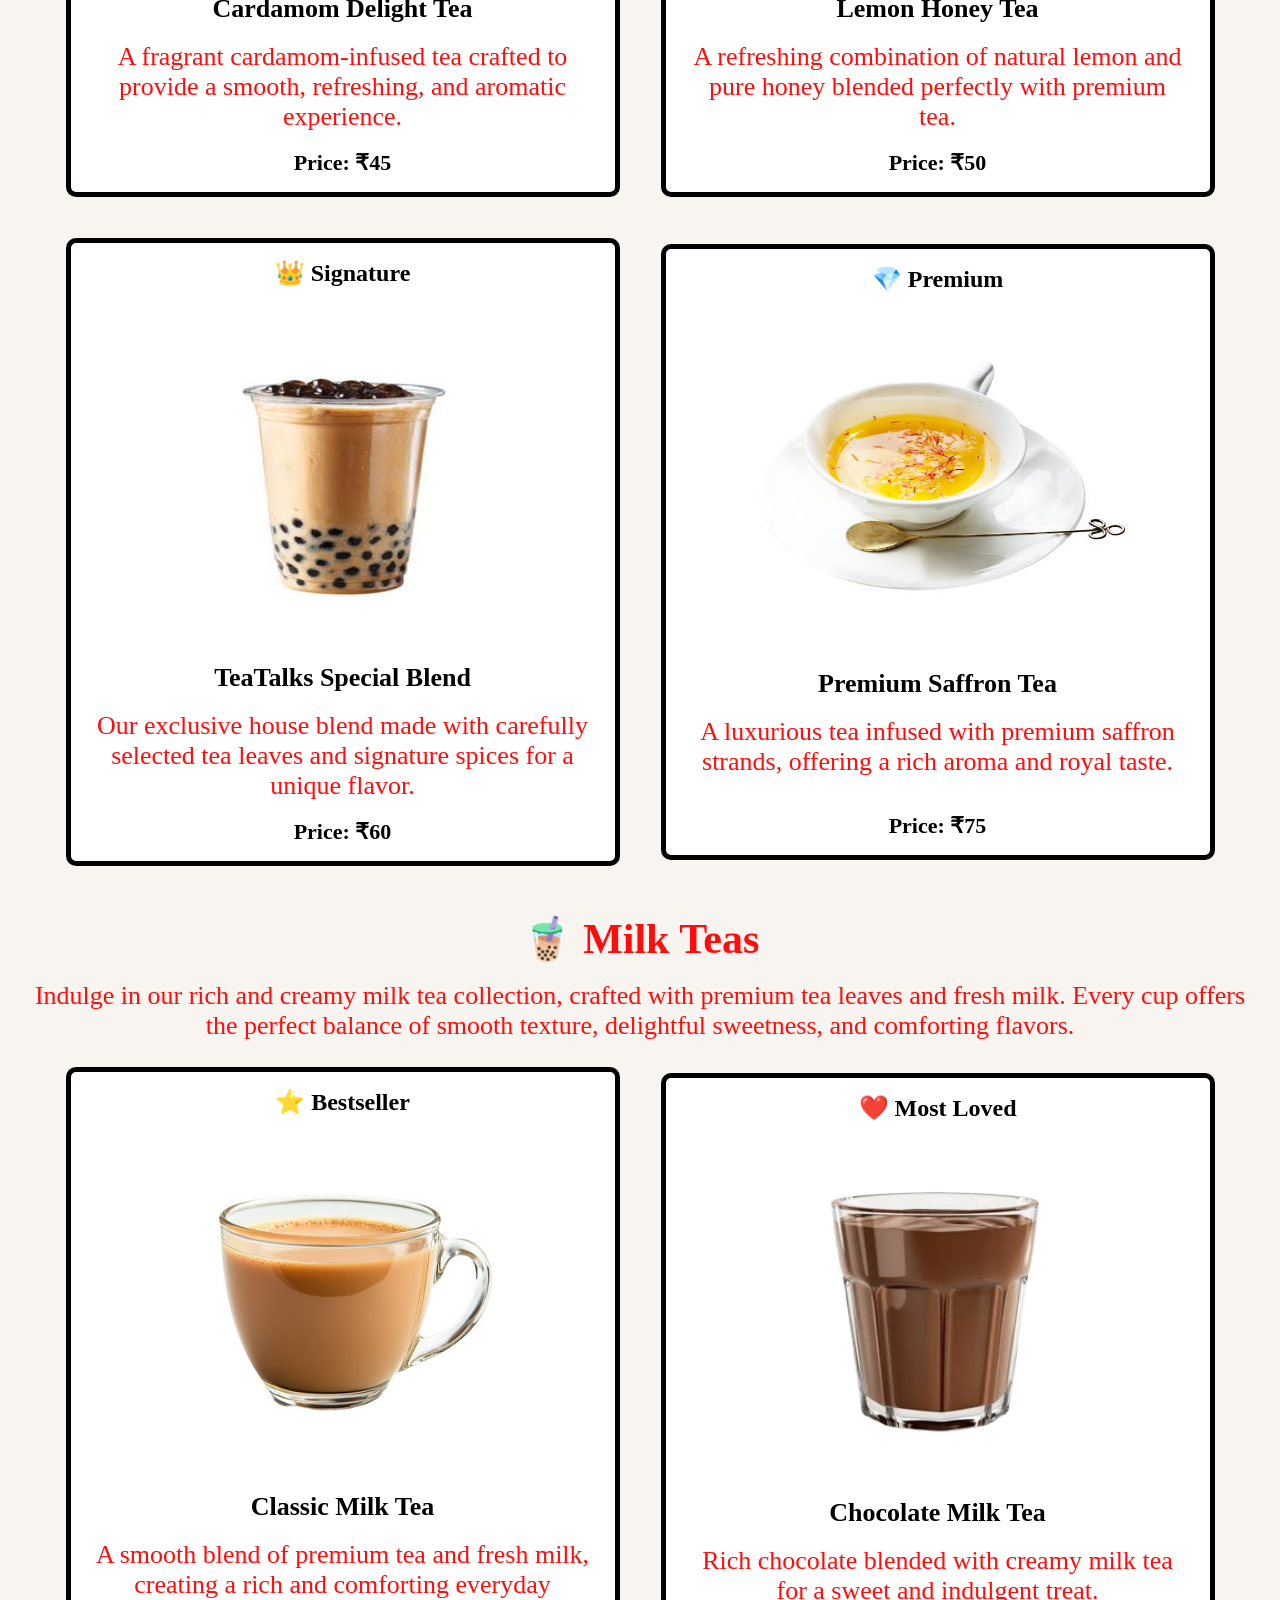
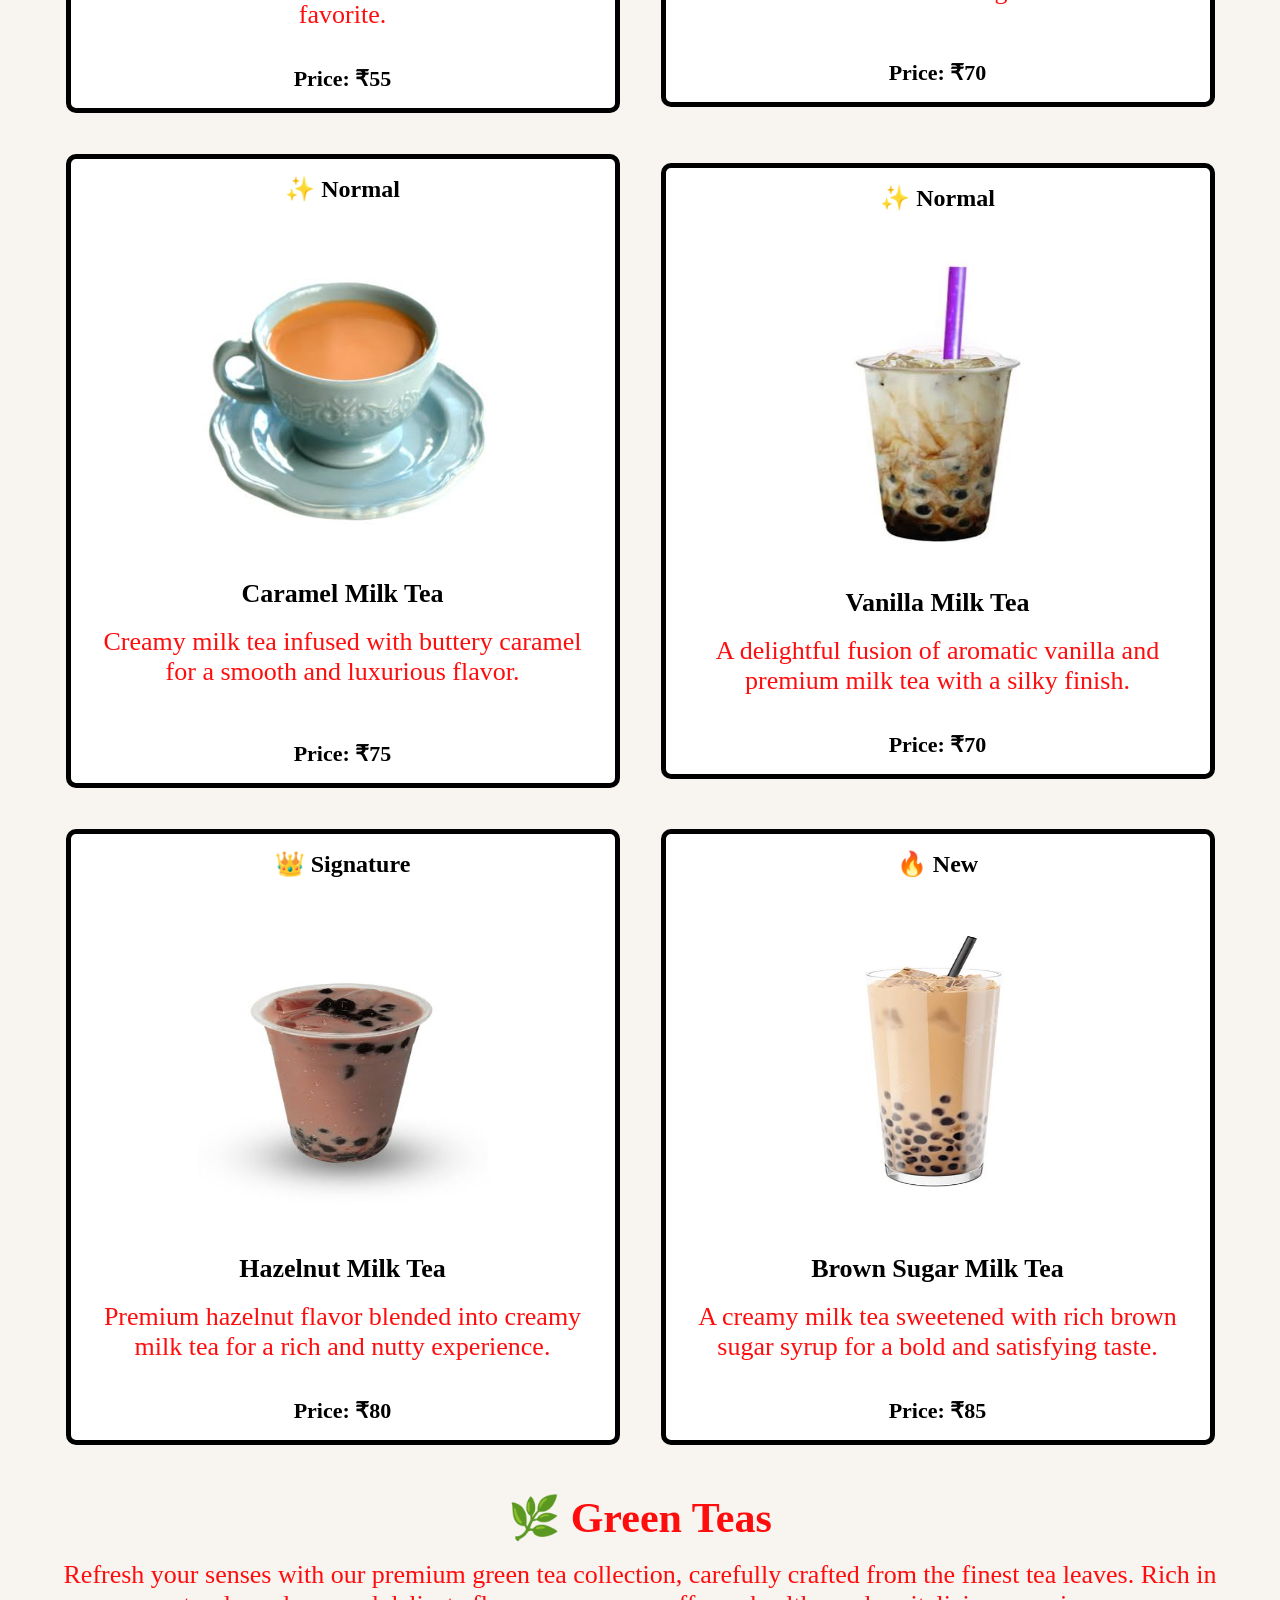
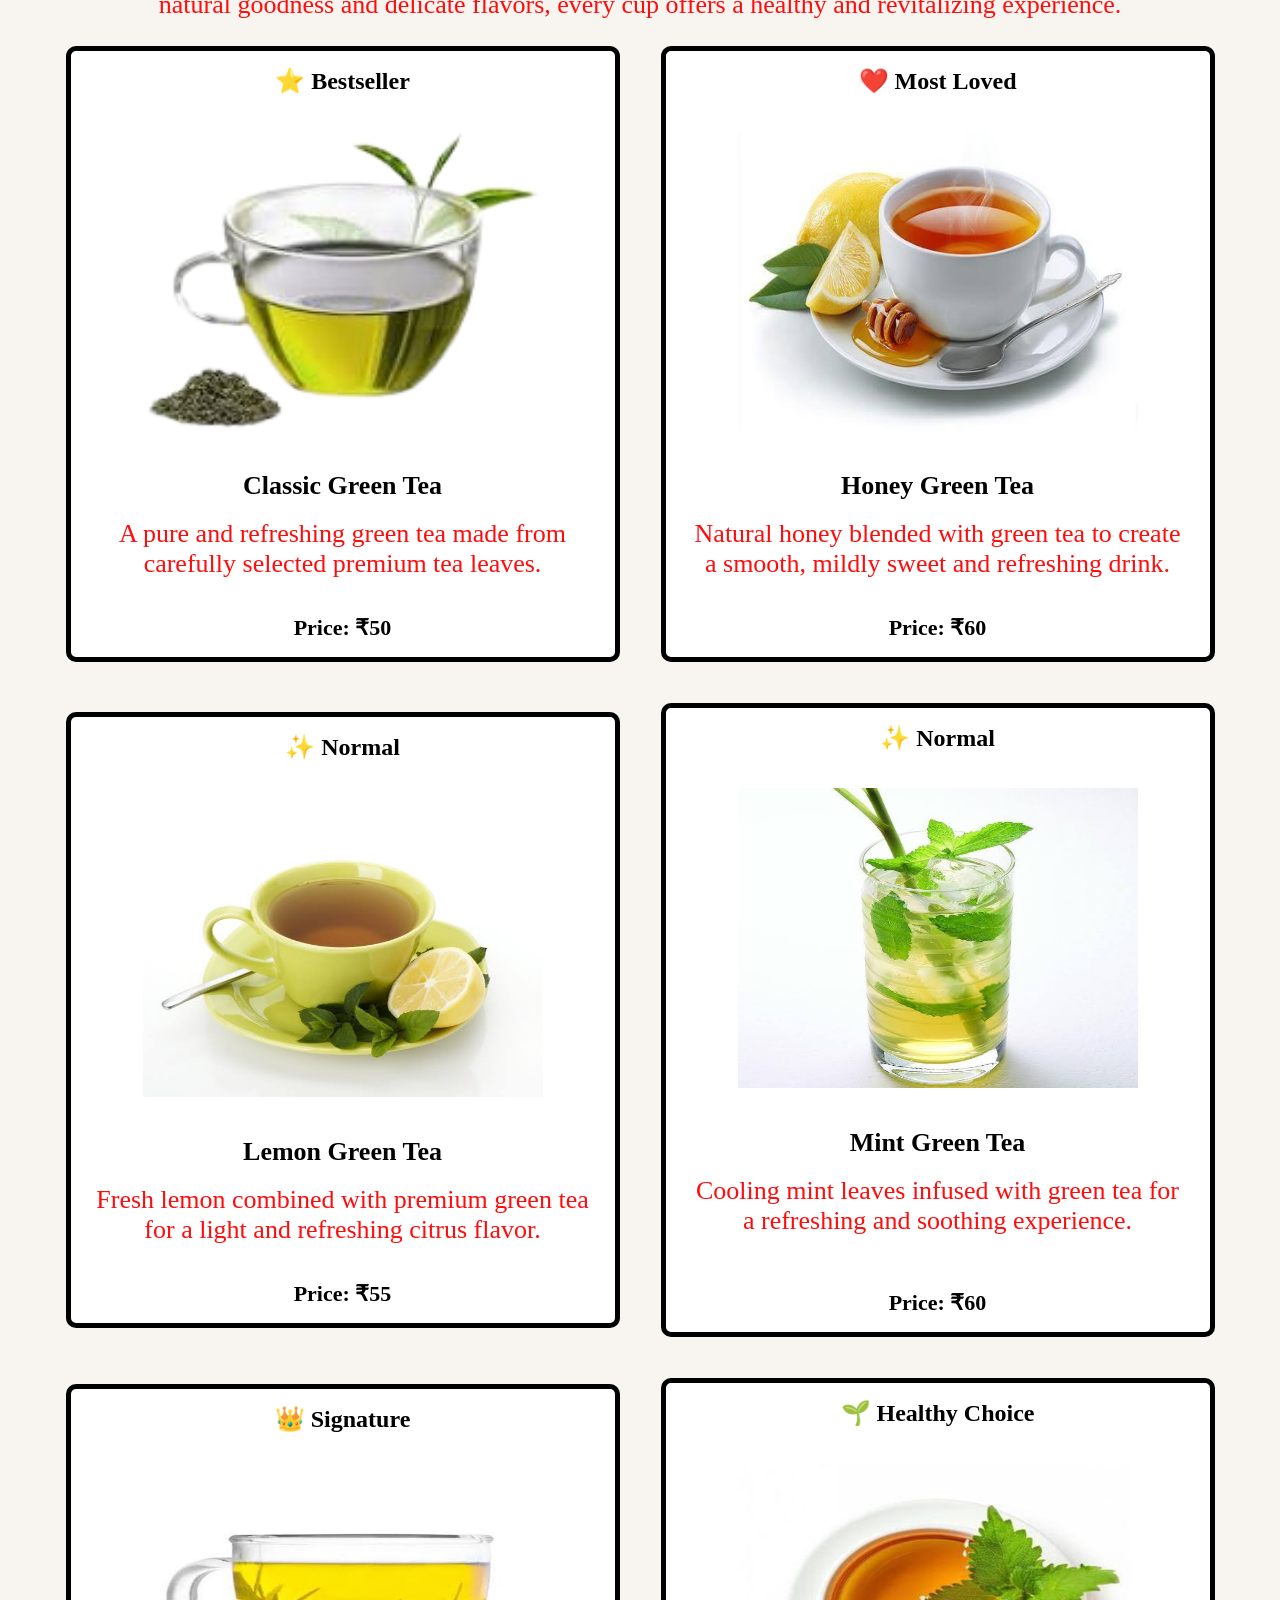
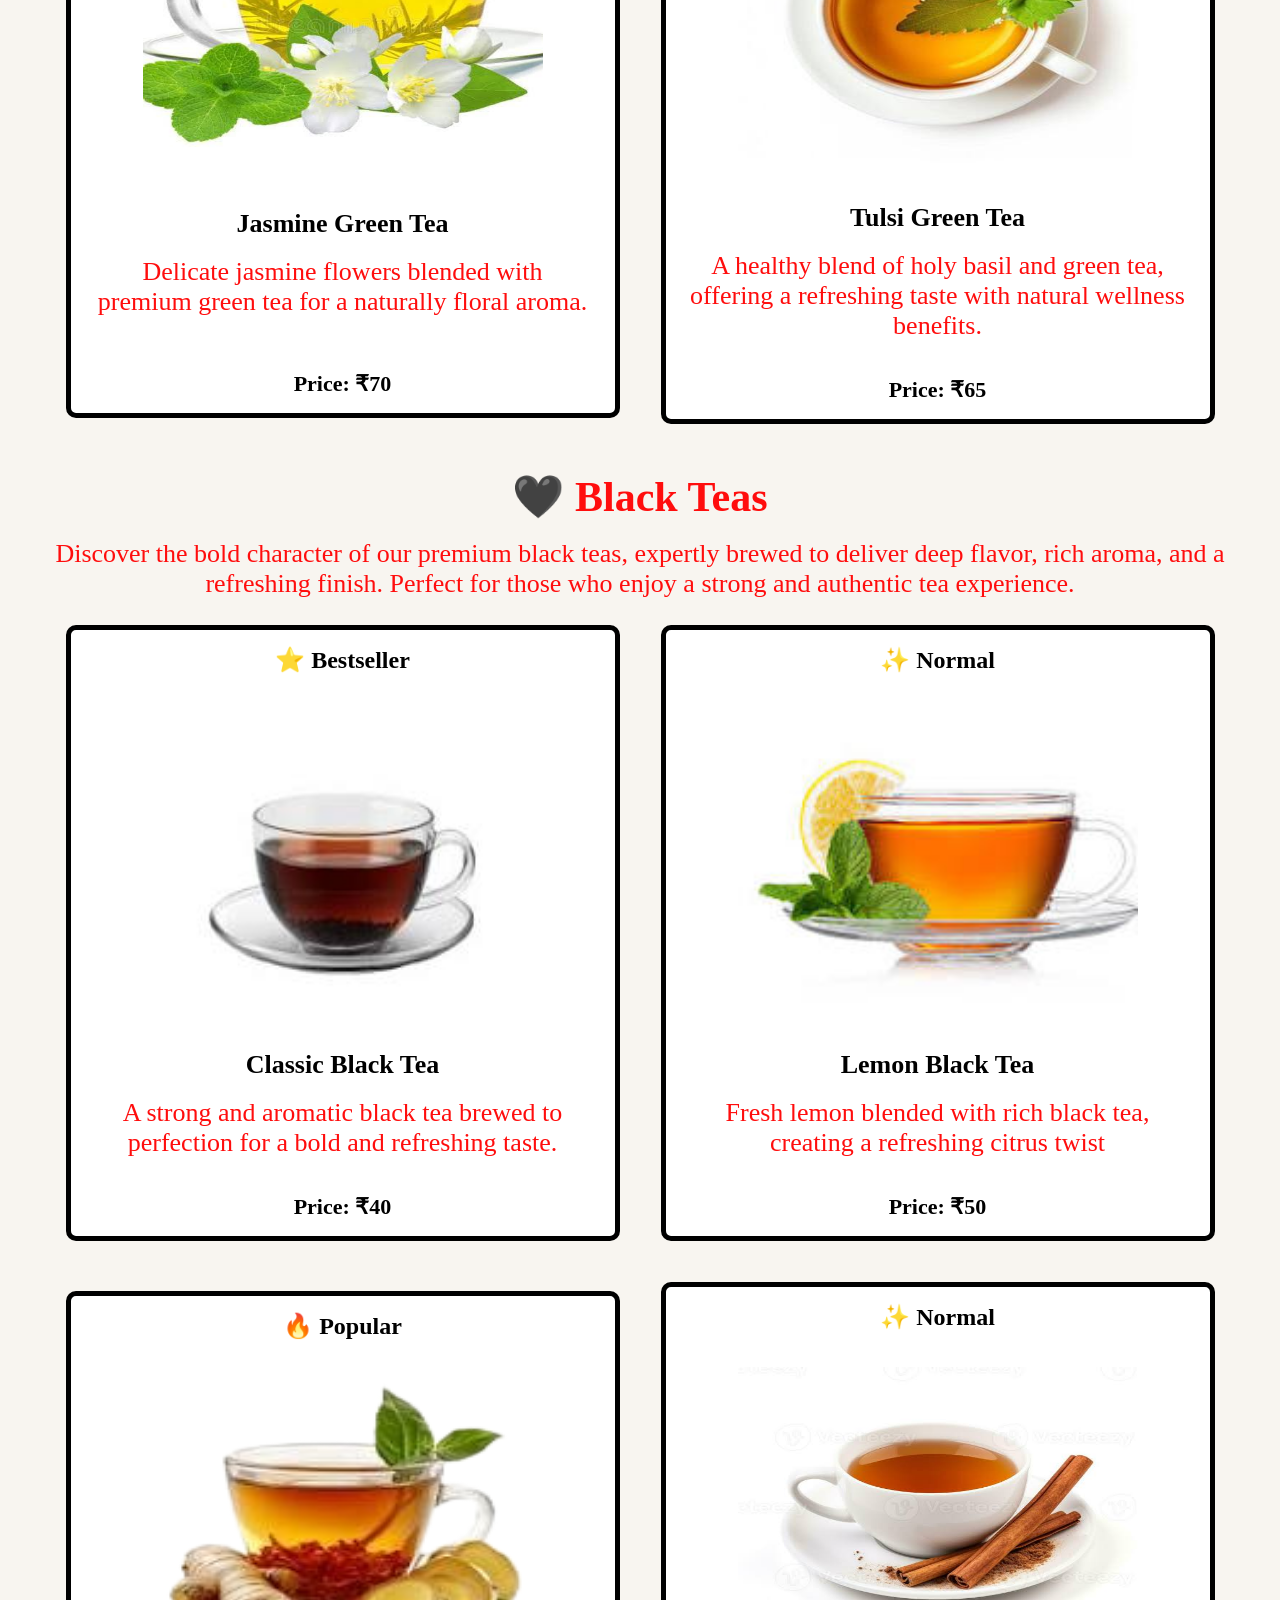
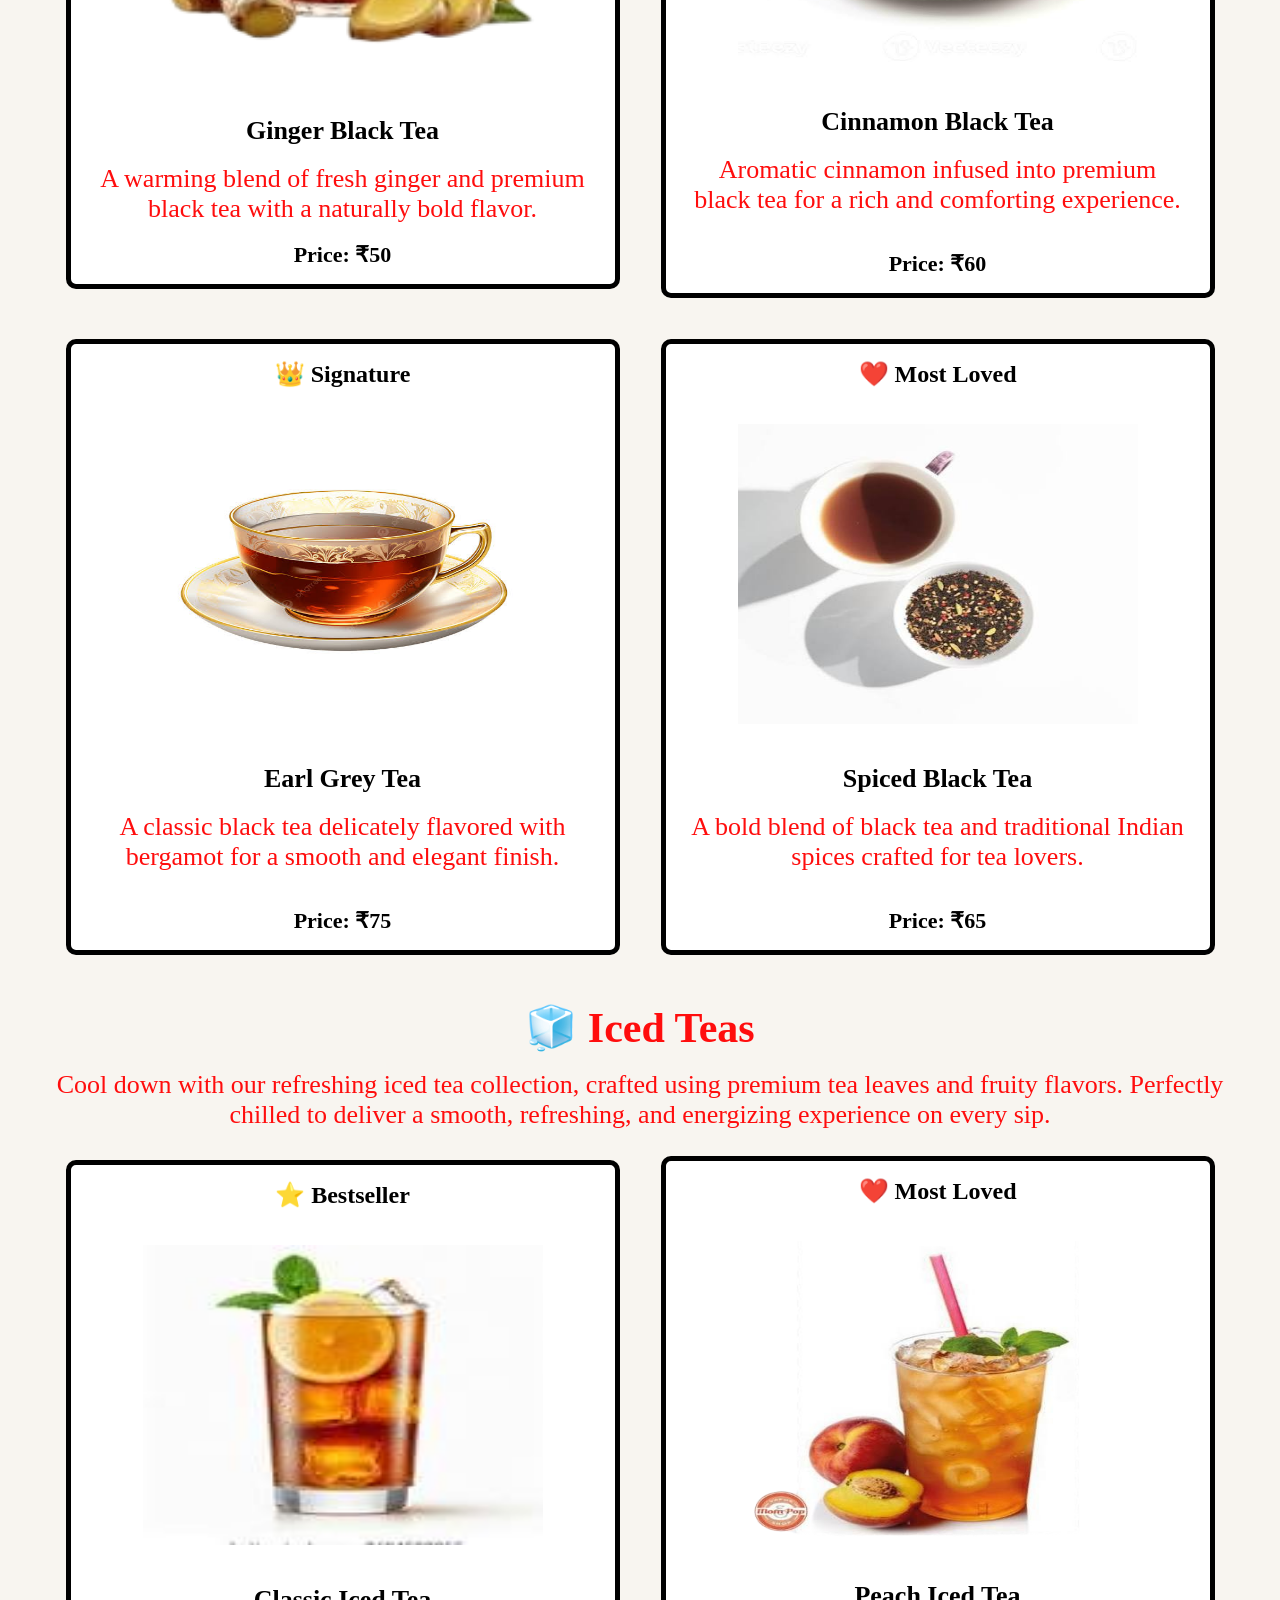
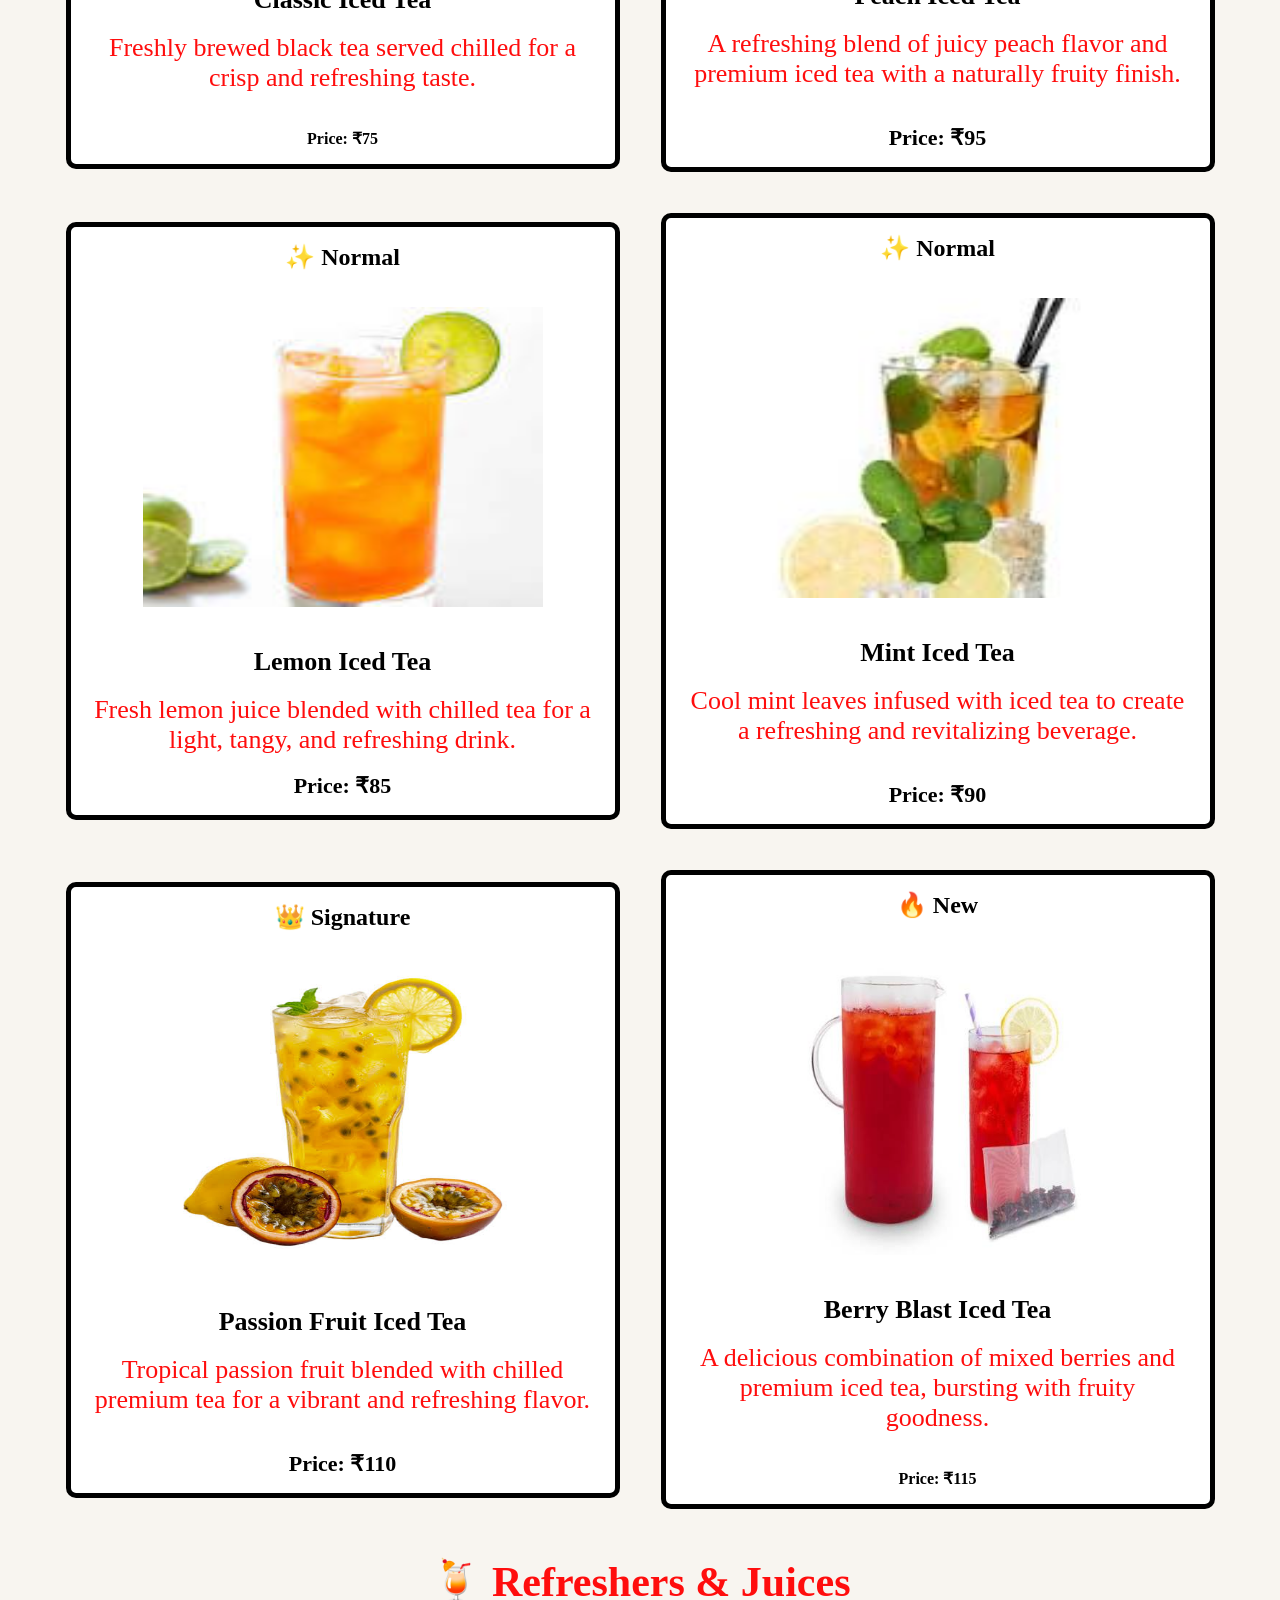
==== commit 00da419b: "designs aligned" ====
--- a/index.html
+++ b/index.html
@@ -10,7 +10,6 @@
 <body>
     <div id="maindiv">
         <header>
-            <div class="container">
         <div class="header">
             <div class="list">
                 <h1 id="navbar">TeaTalks</h1>
@@ -24,12 +23,9 @@
                     <li><a class="anchor" href="#contact">Contact  </a></li>
                 </ul>
             </div>
-        </div>
-    </div>
-    </header>
+        </div></header>
         <main>
         <section id="home">
-            <div class="container">
         <div class="banner">
 
             <div id="homecontent">
@@ -47,10 +43,9 @@
     </div>
         <div id="img">
             <img src="images-removebg-preview.png" alt="Tea">
-        </div></div>
+        </div>
         </section><br><br><br><br><br>
         <section class="featured">
-            <div class="container">
             <h2>OUR SIGNATURE TEAS</h2><br><br>
             <p>Discover our handcrafted teas made with fresh ingredients and authentic flavors.</p>
             <br><br>
@@ -97,10 +92,8 @@
             <div id="btns">
                 <button id="buttons">View Full Menu</button>
             </div>
-            </div>
         </section>
         <section class="reason"><br><br><br><br>
-            <div class="container">
             <h2>Why Chooose TeaTalks?</h2><br><br><br>
             <h5>Discover what makes TeaTalks the perfect destination
 for tea lovers across India.</h5><br><br><br>
@@ -130,11 +123,8 @@
                     <h6>Quick preparation and friendly service so you enjoy every moment without waiting.</h6>
                 </div>
             </div><br><br><br><br>
-            </div>
         </section>
-         <section id="about" class="abt">
-            <div class="container">
-            <h1 style="color: rgb(255, 13, 13);">About TeaTalks</h1><br><br>
+         <section id="about" class="abt"><h1 style="color: rgb(255, 13, 13);">About TeaTalks</h1><br><br>
             <div class="story">
                 <p>At TeaTalks, we believe tea is more than just a beverage—it's a moment to connect, relax, and create lasting memories. Every cup we serve is brewed with passion, premium ingredients, and a commitment to bringing people together.</p>
             </div><br><br><br>
@@ -199,10 +189,9 @@
             </div>
             
           </section><br><br><br>
-          </div>
+        
         </section> 
         <section id="menu">
-            <div class="container">
             <h2>Our Menu</h2><br><br>
             <p>Discover our handcrafted teas, refreshing beverages,
 delicious snacks and desserts made with premium ingredients.</p><br><br>
@@ -790,10 +779,9 @@
                             </div>
                         </div>
                     </div>
-                </section></div>
+                </section>
         </section><br><br><br>
         <section id="Presence">
-            <div class="container">
             <div class="stories">
             <h2>🌍 Our Presence</h2><br>
             <p>Bringing handcrafted tea experiences to
@@ -826,10 +814,9 @@
     </div><br><br>
     <div id="butn">
         <button id="fr-btn">Start Your Franchise Journey </button><br><br>
-    </div><br><br></div>
+    </div><br><br>
         </section>
         <section id="franchise">
-            <div class="container">
             <h2>🤝 Own a TeaTalks Franchise</h2><br>
             <p>Join TeaTalks and become a part of one of Tamil Nadu's growing premium tea café brands. We provide complete support to help you build a successful business.</p><br><br><br>
             <div class="franchise-container">
@@ -852,10 +839,8 @@
             <div class="btnss">
                     <button class="fran-btn">Become a Partner</button><br><br>
                 </div>
-            </div>
         </section>
         <section id="careers">
-            <div class="container">
             <h2>💼 Careers at TeaTalks</h2><br>
             <p>At TeaTalks, we believe great tea starts with great people. Join our passionate team, grow your skills, and build a rewarding career in a friendly and supportive work environment.</p><br><br>
             <div class="careers-container">
@@ -878,10 +863,9 @@
             <div class="career-btn">
                 <button id="cr-btn">Join Our Team →</button>
             </div>
-           </div> 
+            
         </section>
         <section id="contact">
-            <div class="container">
             <h2>📞 Contact TeaTalks</h2><br>
             <p>Have a question, franchise enquiry, or career opportunity in mind?
 We're here to help. Reach out to us and we'll get back to you as soon as possible.</p><br><br>
@@ -903,10 +887,8 @@
                     <div class="sub-btn"><button class="submit">Send Message</button></div>
                 </div>
             </div>
-            </div>
         </section></main>
         <footer>
-            <div class="container">
             <div class="footer-container">
                 <div class="footer-about">
                     <h3>TeaTalks</h3><br>
@@ -946,7 +928,6 @@
                 <h4>© 2026 TeaTalks. All Rights Reserved. </h4>&nbsp;&nbsp;&nbsp;&nbsp;&nbsp;
 <h5>Made with ❤️ for Tea Lovers.</h5>
             </div>
-            </div>
         </footer>     
     </div>
     
--- a/style.css
+++ b/style.css
@@ -62,6 +62,7 @@
     width:90%;
     max-width:1200px;
     margin:auto;
+    
 }
 .banner
 {
